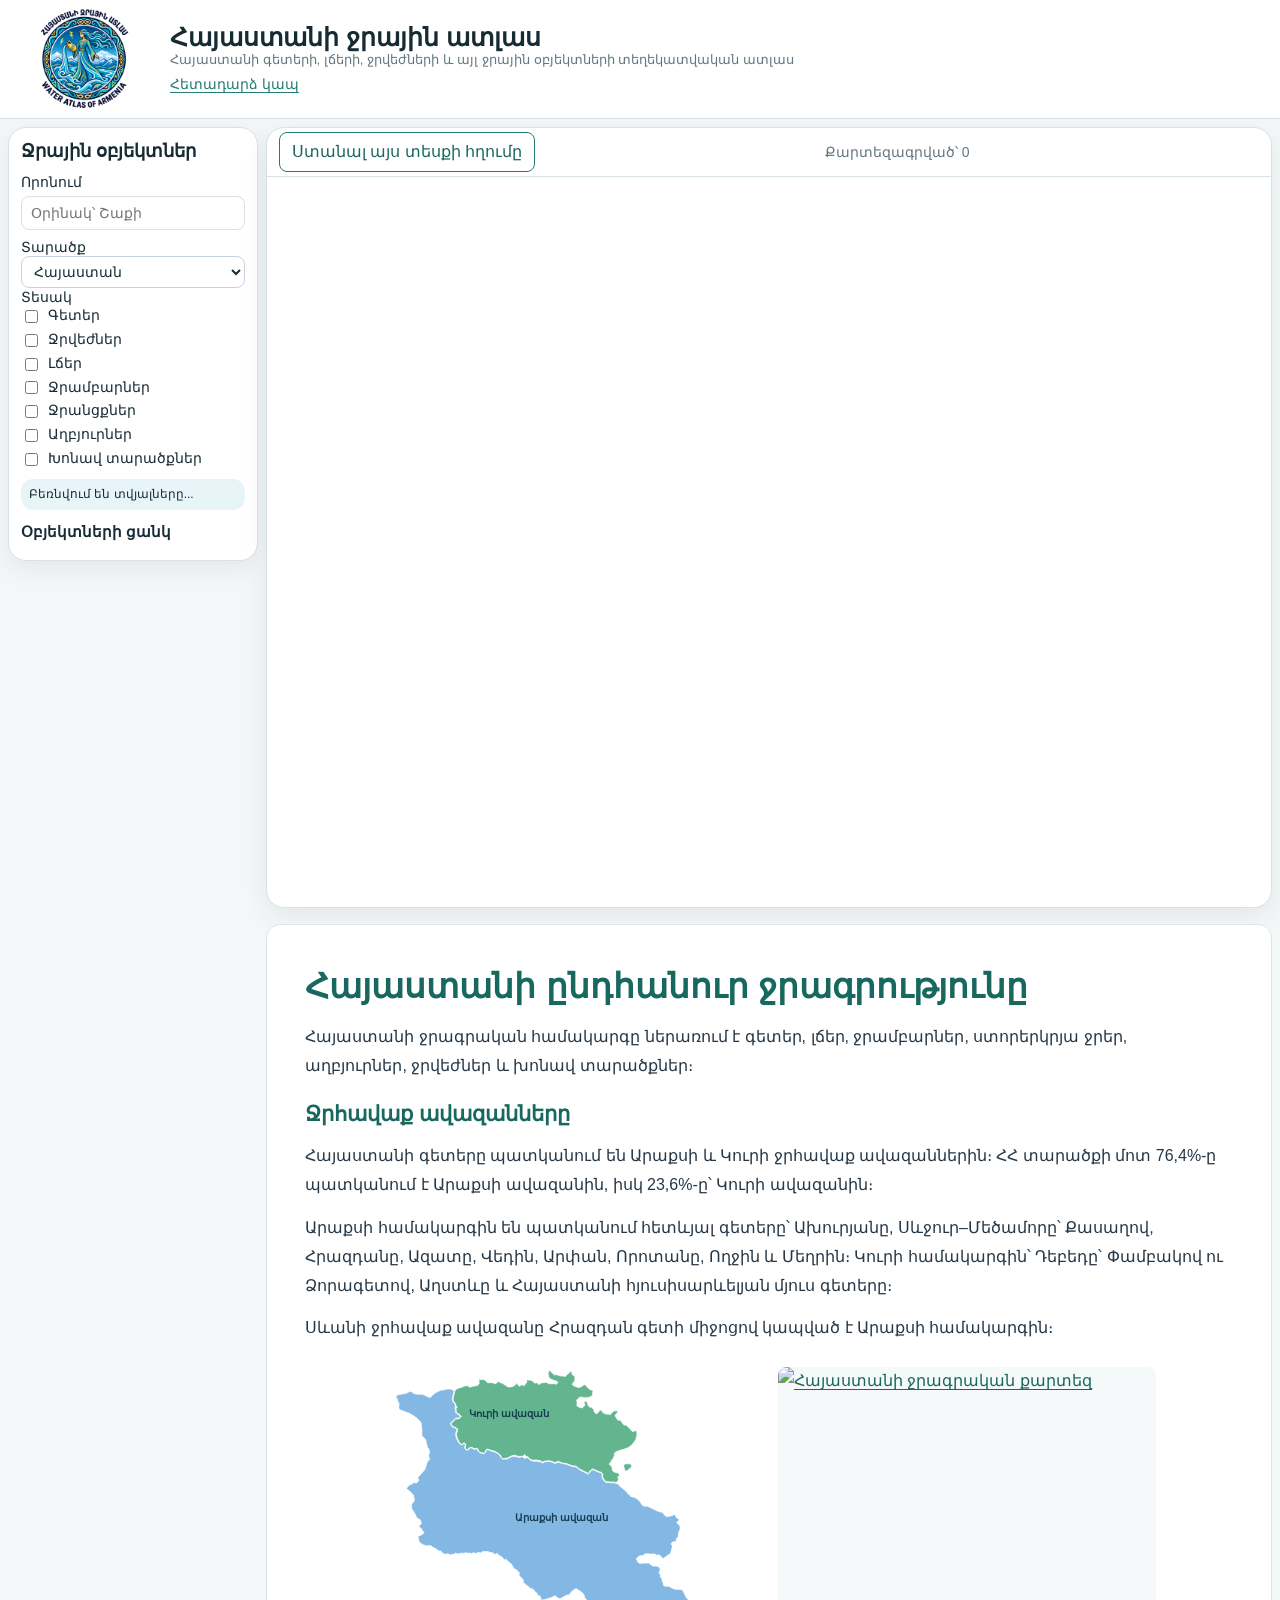
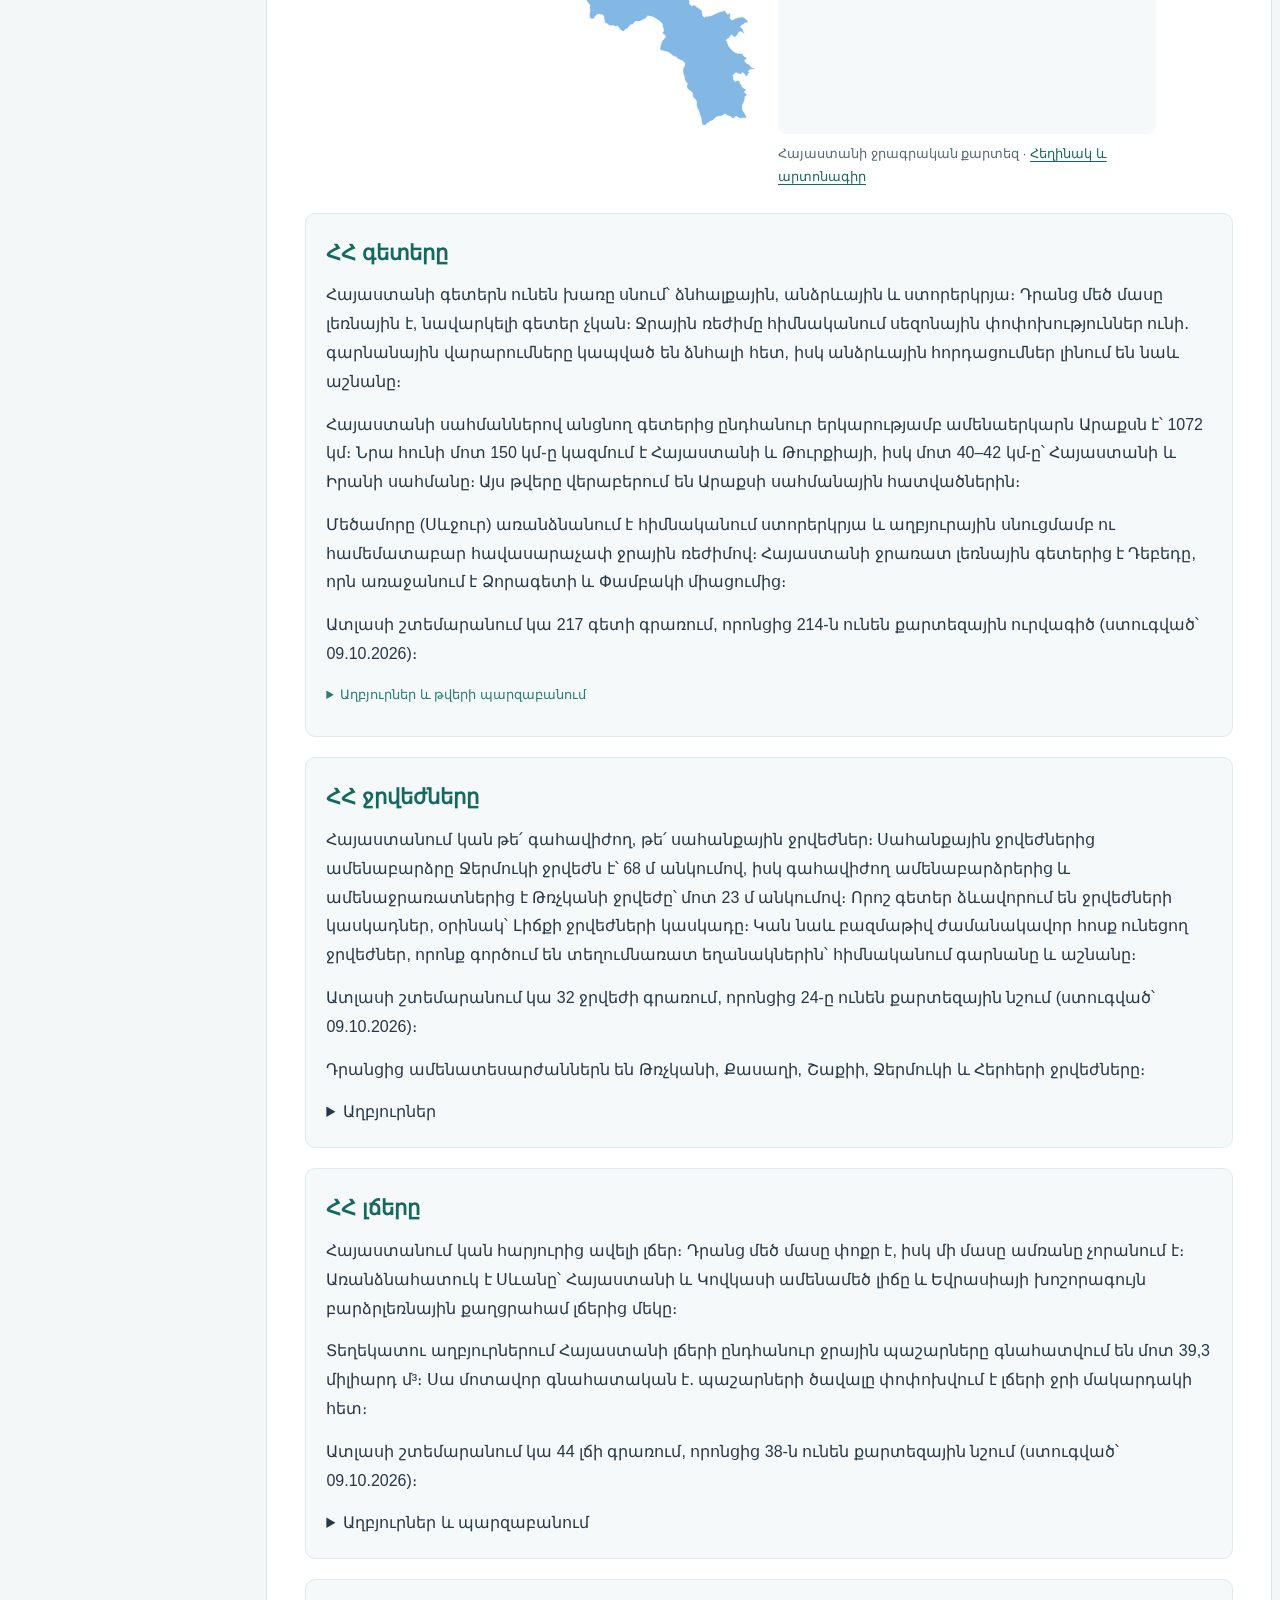
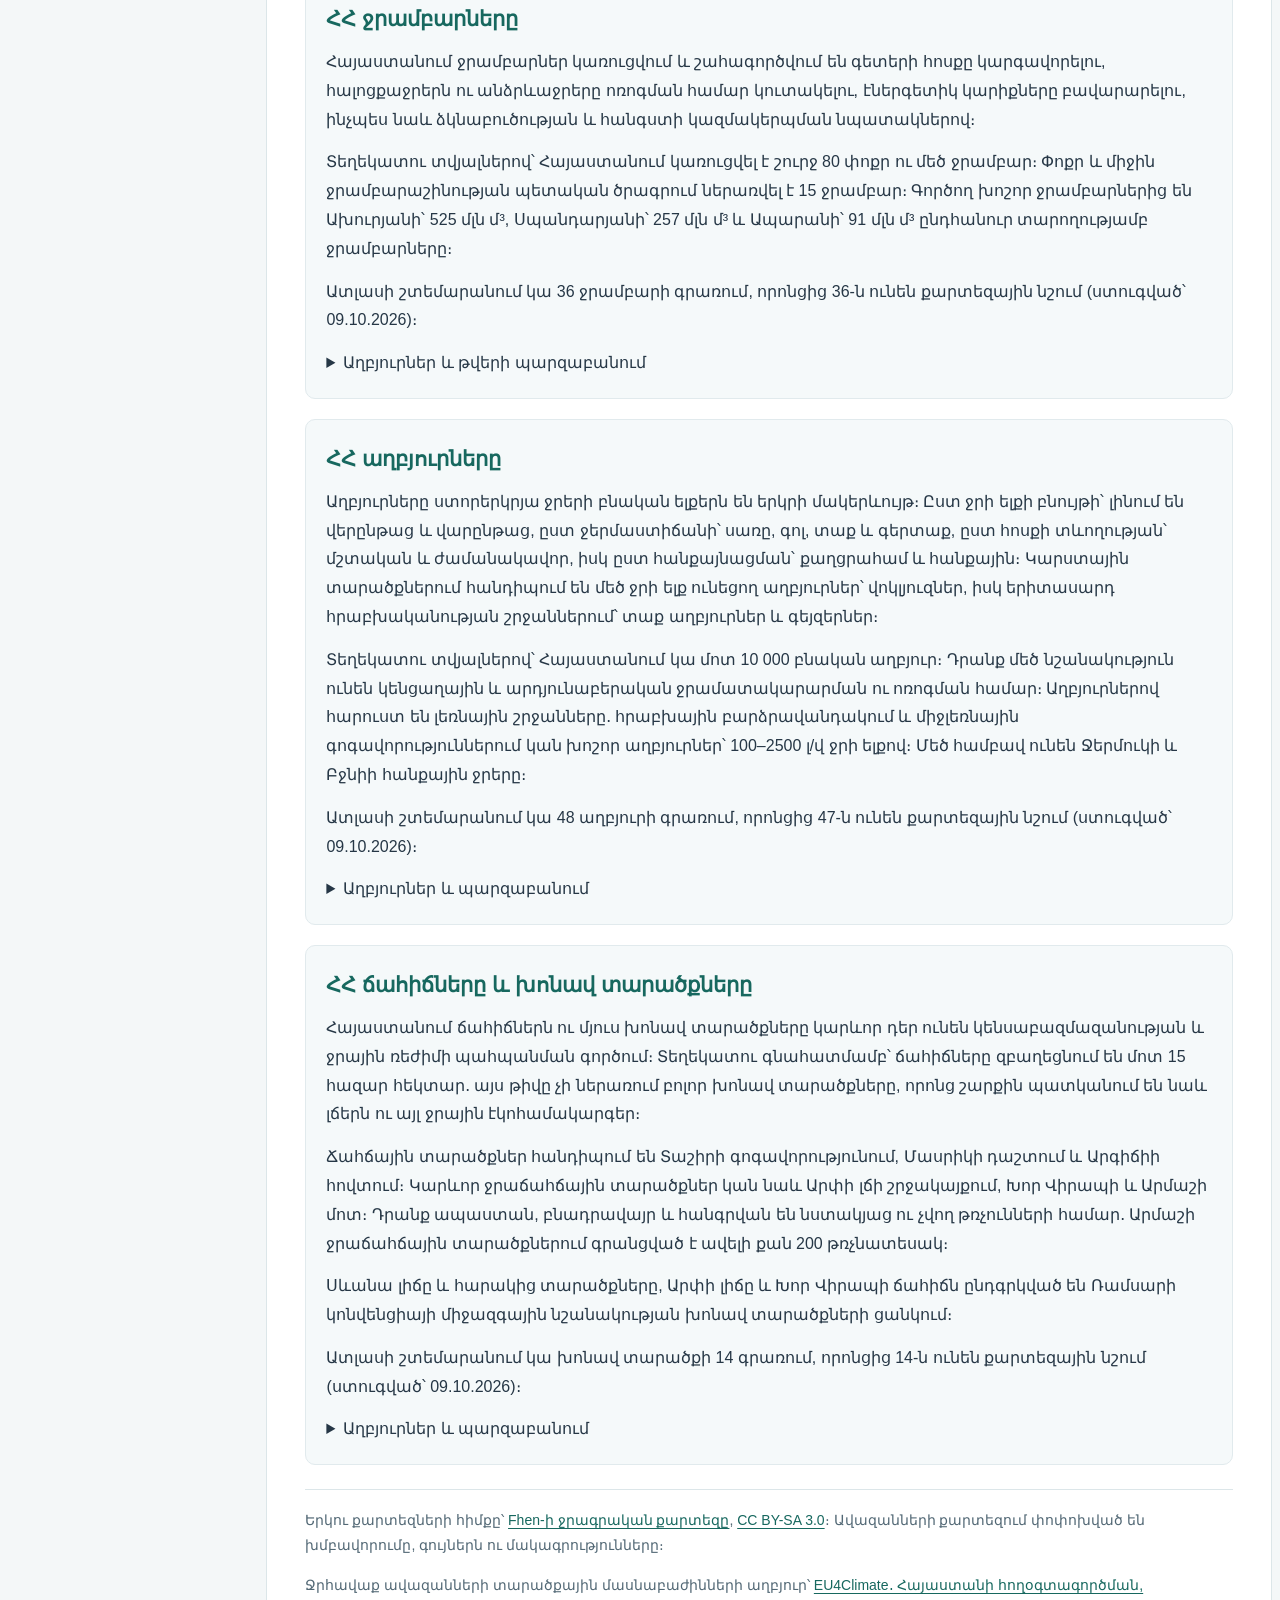
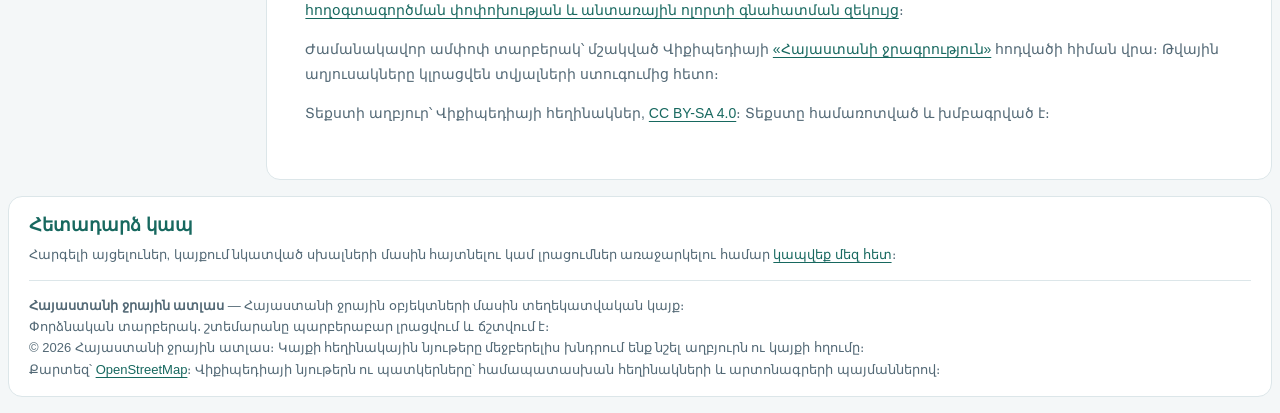
==== index.html @ 5d8c0bc8 "Update index.html" ====
<!DOCTYPE html>
<html lang="hy">

<head>
  <meta charset="UTF-8">

  <meta
    name="viewport"
    content="width=device-width, initial-scale=1.0"
  >

  <title>Հայաստանի ջրային ատլաս</title>

  <!-- Leaflet -->
  <link
    rel="stylesheet"
    href="https://unpkg.com/leaflet@1.9.4/dist/leaflet.css"
  >

  <!-- Atlas styles -->
  <link
    rel="stylesheet"
    href="style.css?v=20261010-tsovinar-logo"
  >

  <!-- Region selector styles -->
  <style>
    .region-box {
      margin-top: 12px;
    }

    .region-box select {
      width: 100%;
      box-sizing: border-box;
      padding: 10px 12px;
      border: 1px solid #c7d2e0;
      border-radius: 8px;
      background: #ffffff;
      color: inherit;
      font: inherit;
      cursor: pointer;
    }

    .region-box select:focus {
      outline: 2px solid rgba(36, 124, 114, 0.18);
      outline-offset: 1px;
      border-color: #247c72;
    }
  </style>


  <!-- General hydrography: styles scoped to the new block -->
  <style>
    .hydro-overview {grid-column:2;box-sizing:border-box;min-width:0;margin:8px 0 0;padding:clamp(20px,3vw,40px);max-width:none;width:100%;background:#fff;color:#263746;border:1px solid #dce6e9;border-radius:14px;line-height:1.8;}
    .hydro-overview * {box-sizing:border-box;}
    .hydro-overview h2 {margin:0 0 12px;color:#17685f;font-size:clamp(24px,3vw,34px);line-height:1.4;}
    .hydro-overview h3 {margin:0 0 10px;color:#17685f;font-size:21px;}
    .hydro-overview p {margin:0 0 14px;}
    .hydro-overview a {color:#17685f;text-decoration:underline;text-underline-offset:3px;overflow-wrap:anywhere;}
    .hydro-overview a:focus-visible {outline:2px solid #247c72;outline-offset:4px;}
    .hydro-overview .hydro-intro {display:block;}
    .hydro-overview .hydro-map-pair {display:grid;grid-template-columns:repeat(2,minmax(0,1fr));gap:18px;width:90%;max-width:774px;margin:24px auto;}
    .hydro-overview .hydro-map-image {display:block;width:100%;aspect-ratio:960 / 931;background:#fff;border-radius:8px;overflow:hidden;}
    .hydro-overview .hydro-map-image img,.hydro-overview .hydro-map-image svg {display:block;width:100%;height:100%;object-fit:contain;}
    .hydro-overview .hydro-grid {display:grid;grid-template-columns:minmax(0,1fr);gap:20px;margin-top:24px;}
    .hydro-overview article {padding:20px;background:#f5f9fa;border:1px solid #e1eaed;border-radius:10px;min-width:0;}
    
    .hydro-overview figure {margin:0;min-width:0;}
    .hydro-overview img {display:block;width:100%;height:auto;border-radius:8px;background:#f5f9fa;}
    .hydro-overview figcaption {font-size:13px;color:#526875;margin:8px 0 0;}
    .hydro-overview .hydro-gallery {display:grid;grid-template-columns:repeat(3,minmax(0,1fr));gap:20px;margin-top:24px;}
    .hydro-overview .hydro-source {margin-top:24px;padding-top:18px;border-top:1px solid #dce6e9;font-size:14px;color:#526875;}
    @media(max-width:760px) {.hydro-overview .hydro-intro,.hydro-overview .hydro-grid {grid-template-columns:1fr;}.hydro-overview .hydro-gallery {grid-template-columns:repeat(2,minmax(0,1fr));}.hydro-overview {width:100%;margin:16px 0 0;}}
    @media(max-width:480px) {.hydro-overview .hydro-gallery,.hydro-overview .hydro-map-pair {grid-template-columns:1fr;}}
  </style>

<style>
  .site-footer {box-sizing:border-box;width:calc(100% - 16px);margin:8px 8px 16px;padding:16px 20px;background:#fff;border:1px solid #dce6e9;border-radius:14px;color:#526875;text-align:left;font-size:13px;line-height:1.65;}
  .site-footer p {margin:0;}
  .site-footer a {color:#17685f;text-decoration:underline;text-underline-offset:3px;overflow-wrap:anywhere;}
  .site-footer a:focus-visible {outline:2px solid #247c72;outline-offset:4px;}
  @media(max-width:760px) {.site-footer {padding:14px 16px;}}
</style>
<style>
  .site-footer .atlas-feedback {margin:0 0 14px;padding-bottom:14px;border-bottom:1px solid #dce6e9;}
  .site-footer .atlas-feedback h2 {margin:0 0 6px;font-size:18px;color:#17685f;line-height:1.4;}
  .site-footer .feedback-actions {display:flex;flex-wrap:wrap;gap:8px;margin:10px 0;}
  .site-footer a.feedback-button {display:inline-flex;align-items:center;justify-content:center;min-height:44px;padding:9px 18px;border-radius:8px;color:#fff;text-decoration:none;font-size:14px;font-weight:600;line-height:1.4;}
  .site-footer .feedback-email {background:#17685f;}
  .site-footer .feedback-viber {background:#6654a7;}
  .site-footer .feedback-whatsapp {background:#147c47;}
  .site-footer a.feedback-button:hover {filter:brightness(.92);}
  .site-footer .feedback-help {font-size:12px;color:#526875;}
</style>
<style>html, body, .object-list, #object-details { overflow-anchor: none; }</style>
</head>


<body>

<header class="site-header">

  <div class="site-header-inner">
    <a class="site-logo-link" href="index.html" aria-label="Հայաստանի ջրային ատլասի գլխավոր էջ">
      <img class="site-logo" src="atlas-logo.png?v=20261010" width="1448" height="1086"
           alt="Հայաստանի ջրային ատլասի լոգոն՝ Ծովինարը ջուր է լցնում սափորից" decoding="async" fetchpriority="high">
    </a>
    <div class="site-header-copy">

    <h1 class="site-title">
      Հայաստանի ջրային ատլաս
    </h1>

    <p class="site-subtitle">
      Հայաստանի գետերի, լճերի, ջրվեժների և այլ
      ջրային օբյեկտների տեղեկատվական ատլաս
    </p>

    <nav class="atlas-navigation" aria-label="Կայքի էջեր"><a href="contact.html">Հետադարձ կապ</a></nav>
    </div>
  </div>

</header>


<main class="atlas-layout">

  <!-- LEFT SIDEBAR -->

  <aside class="sidebar">

    <h2>Ջրային օբյեկտներ</h2>


    <!-- SEARCH -->

    <div class="search-box">

      <label for="search">
        Որոնում
      </label>

      <input
        type="search"
        id="search"
        placeholder="Օրինակ՝ Շաքի"
        autocomplete="off"
      >

    </div>

    <!-- REGION -->

    <div class="search-box region-box">

      <label for="region-filter">
        Տարածք
      </label>

      <select
        id="region-filter"
        aria-label="Ընտրել տարածքը"
      >
        <option value="Հայաստան" selected>Հայաստան</option>
        <option value="Երևան">Երևան</option>
        <option value="Արագածոտն">Արագածոտն</option>
        <option value="Արարատ">Արարատ</option>
        <option value="Արմավիր">Արմավիր</option>
        <option value="Գեղարքունիք">Գեղարքունիք</option>
        <option value="Կոտայք">Կոտայք</option>
        <option value="Լոռի">Լոռի</option>
        <option value="Շիրակ">Շիրակ</option>
        <option value="Սյունիք">Սյունիք</option>
        <option value="Տավուշ">Տավուշ</option>
        <option value="Վայոց ձոր">Վայոց ձոր</option>
      </select>

    </div>


    <!-- FILTERS -->

    <div class="filter-section">

      <div class="filter-title">
        Տեսակ
      </div>

      <div class="filter-list">

        <label class="filter-option">
          <input
            class="type-filter"
            type="checkbox"
            value="river"

          >
          Գետեր
        </label>


        <label class="filter-option">
          <input
            class="type-filter"
            type="checkbox"
            value="waterfall"

          >
          Ջրվեժներ
        </label>


        <label class="filter-option">
          <input
            class="type-filter"
            type="checkbox"
            value="lake"

          >
          Լճեր
        </label>


        <label class="filter-option">
          <input
            class="type-filter"
            type="checkbox"
            value="reservoir"

          >
          Ջրամբարներ
        </label>


        <label class="filter-option">
          <input
            class="type-filter"
            type="checkbox"
            value="canal"

          >
          Ջրանցքներ
        </label>


        <label class="filter-option">
          <input
            class="type-filter"
            type="checkbox"
            value="spring"

          >
          Աղբյուրներ
        </label>


        <label class="filter-option">
          <input
            class="type-filter"
            type="checkbox"
            value="wetland"

          >
          Խոնավ տարածքներ
        </label>

      </div>

    </div>


    <div id="river-length-controls" hidden style="margin: 10px 0;">
      <label for="river-min-length">Գետերն ըստ երկարության</label>
      <select id="river-min-length" style="width: 100%; padding: 7px; margin-top: 5px; border: 1px solid #d8e1e5; border-radius: 8px; font: inherit;">
        <option value="0">Բոլոր գետերը</option>
        <option value="10">Առնվազն 10 կմ</option>
        <option value="25">Առնվազն 25 կմ</option>
        <option value="50">Առնվազն 50 կմ</option>
        <option value="100">Առնվազն 100 կմ</option>
        <option value="unknown">Երկարությունը չկա</option>
      </select>
      <p style="font-size: 12px; line-height: 1.4; color: #647780; margin: 6px 0;">Ըստ շտեմարանում նշված երկարության։ Անունով որոնված կամ առանձին բացված գետը երևում է նաև զտիչից անկախ։</p>
    </div>

    <div id="river-system-legend" hidden style="margin: 10px 0; padding: 10px; border: 1px solid #d8e1e5; border-radius: 8px; font-size: 12px; line-height: 1.5;">
      <strong id="river-system-name">Գետային համակարգ</strong>
      <div><span style="display:inline-block;width:22px;border-top:7px solid #e76f00;vertical-align:middle;margin-right:5px;"></span> <span id="river-system-main-name">Հիմնական գետ</span></div>
      <div><span style="display:inline-block;width:22px;border-top:5px solid #7b3294;vertical-align:middle;margin-right:5px;"></span> Անմիջական վտակներ</div>
      <div><span style="display:inline-block;width:22px;border-top:3.5px solid #087f8c;vertical-align:middle;margin-right:5px;"></span> Վտակների վտակներ</div>
      <div><span style="display:inline-block;width:22px;border-top:2px solid #318bb7;vertical-align:middle;margin-right:5px;"></span> 3-րդ և ավելի խոր աստիճանի ենթավտակներ</div>
      <p id="river-system-count" style="margin:6px 0;"></p>
      <p style="margin:6px 0;color:#647780;">Ցուցադրվում են Ատլասում առկա ճյուղերը՝ անկախ մարզի և երկարության զտիչներից։ Մյուս գետերը թաքնված են։ Վտակի վրա սեղմելիս բացվում է հենց այդ գետի համակարգը։ Գետերի կապերը վերցվում են Ատլասի շտեմարանից։</p>
      <button id="close-river-system" type="button" style="font:inherit;padding:5px 8px;cursor:pointer;">Փակել գետի համակարգը</button>
    </div>

    <!-- STATUS -->

    <div
      id="status"
      class="status-box"
    >
      Բեռնվում են տվյալները...
    </div>


    <!-- OBJECT LIST -->

    <div class="object-list">

      <h3>
        Օբյեկտների ցանկ
      </h3>

      <ul
        id="object-items"
        class="object-items"
      ></ul>

    </div>

  </aside>


  <!-- MAP -->

  <section class="map-panel">

    <div class="map-card">

      <div class="map-toolbar" style="flex-wrap: wrap; gap: 8px;">
        <button id="share-map" type="button" title="Պատճենել հղումը՝ Ատլասը այս քարտեզային տեսքով ուղարկելու համար" aria-label="Ստանալ հղում՝ Ատլասը այս քարտեզային տեսքով ուղարկելու համար" style="padding: 7px 12px; border: 1px solid #247c72; border-radius: 8px; background: white; color: #19685f; cursor: pointer; font: inherit;">Ստանալ այս տեսքի հղումը</button>
        <span id="map-count" class="map-count">Քարտեզագրված՝ 0</span>
        <span id="share-map-status" role="status" aria-live="polite" style="font-size: 13px;"></span>
        <input id="share-map-link" type="text" readonly hidden aria-label="Ատլասի այս տեսքի հղումը՝ պատճենելու համար" style="width: 100%; min-width: 0; padding: 8px;">
      </div>
      <div id="map"></div>

            <!-- OBJECT DETAILS -->

      <section
        id="object-details"
        class="object-details"
        hidden
      >

        <button
          id="details-close"
          class="details-close"
          type="button"
          aria-label="Փակել"
        >
          ×
        </button>

        <!-- PHOTO -->

        <div class="details-photo">

          <div
            id="details-photo-placeholder"
            class="details-photo-placeholder"
          >
            <span>Լուսանկար</span>
            <small>
              Օբյեկտի լուսանկարը կցուցադրվի այստեղ
            </small>
          </div>

        </div>


        <!-- INFORMATION -->

        <div class="details-content">

          <div
            id="details-type"
            class="details-type"
          ></div>

          <h2 id="details-name"></h2>

          <div
            id="details-data"
            class="details-data"
          ></div>


          <div
            id="details-description"
            class="details-description"
          ></div>


          <!-- SOURCES -->

          <div class="details-sources">

            <h3>Աղբյուրներ</h3>

            <div id="details-sources-list">
              Բեռնվում են աղբյուրները...
            </div>

          </div>

        </div>

      </section>

    </div>

  </section>



<!-- General hydrography: independent reference block below the atlas map -->
<section id="general-hydrography" class="hydro-overview" aria-labelledby="hydro-title">
  <h2 id="hydro-title">Հայաստանի ընդհանուր ջրագրությունը</h2>
  <div class="hydro-intro">
    <div>
      <p>Հայաստանի ջրագրական համակարգը ներառում է գետեր, լճեր, ջրամբարներ, ստորերկրյա ջրեր, աղբյուրներ, ջրվեժներ և խոնավ տարածքներ։</p>
      <h3>Ջրհավաք ավազանները</h3>
      <p>Հայաստանի գետերը պատկանում են Արաքսի և Կուրի ջրհավաք ավազաններին։ ՀՀ տարածքի մոտ 76,4%-ը պատկանում է Արաքսի ավազանին, իսկ 23,6%-ը՝ Կուրի ավազանին։</p>
      <p>Արաքսի համակարգին են պատկանում հետևյալ գետերը՝ Ախուրյանը, Սևջուր–Մեծամորը՝ Քասաղով, Հրազդանը, Ազատը, Վեդին, Արփան, Որոտանը, Ողջին և Մեղրին։ Կուրի համակարգին՝ Դեբեդը՝ Փամբակով ու Ձորագետով, Աղստևը և Հայաստանի հյուսիսարևելյան մյուս գետերը։</p>
      <p>Սևանի ջրհավաք ավազանը Հրազդան գետի միջոցով կապված է Արաքսի համակարգին։</p>
    </div>
    
  </div>
  <div class="hydro-map-pair" aria-label="Հայաստանի ջրագրության և ջրհավաք ավազանների քարտեզներ">
    <figure class="hydro-basin-map">
    <div class="hydro-map-image"><svg xmlns="http://www.w3.org/2000/svg" viewBox="36 95 1408 1392" preserveAspectRatio="none" role="img" aria-labelledby="basin-map-title basin-map-desc">
<title id="basin-map-title">Հայաստանի տարածքի բաժանումը Քուռի և Արաքսի ջրհավաք ավազանների</title>
<desc id="basin-map-desc">Վիքիպեդիայի ջրագրական քարտեզի ավազանների սահմաններից ստացված սխեմատիկ քարտեզ։ Քուռի ավազանը՝ կանաչ, Արաքսի ավազանը՝ կապույտ։</desc>
<rect width="1520" height="1490" fill="#fff"/>
<g transform="translate(40 95)" stroke="#ffffff" stroke-width="3" stroke-linejoin="round">
<g fill="#63b58f"><path d="M 622.0,13.5 L 623.0,14.5 L 624.0,15.5 L 625.0,16.5 L 626.0,17.5 L 626.5,19.0 L 627.5,20.0 L 628.5,21.0 L 629.5,22.0 L 630.5,23.0 L 631.5,24.0 L 632.5,25.0 L 633.5,26.0 L 634.5,27.0 L 635.5,28.0 L 637.0,28.5 L 638.0,29.5 L 640.0,29.5 L 642.0,29.5 L 644.0,29.5 L 646.0,29.5 L 647.0,30.5 L 649.0,30.5 L 651.0,30.5 L 652.5,31.0 L 654.0,31.5 L 655.5,32.0 L 657.0,32.5 L 658.5,33.0 L 660.0,33.5 L 662.0,33.5 L 663.5,34.0 L 665.0,34.5 L 667.0,34.5 L 668.5,34.0 L 669.5,34.0 L 670.5,34.0 L 671.5,34.0 L 672.5,35.0 L 674.0,35.5 L 676.0,35.5 L 677.5,36.0 L 678.5,36.0 L 679.5,35.0 L 680.5,34.0 L 681.5,33.0 L 682.5,32.0 L 683.5,31.0 L 684.5,30.0 L 685.5,29.0 L 686.5,28.0 L 687.5,27.0 L 688.5,26.0 L 690.0,25.5 L 691.0,24.5 L 692.0,23.5 L 693.0,22.5 L 694.0,21.5 L 695.0,20.5 L 696.5,20.0 L 697.5,19.0 L 698.5,18.0 L 699.5,17.0 L 701.0,16.5 L 702.0,17.5 L 703.0,18.5 L 703.5,20.0 L 703.5,22.0 L 703.5,24.0 L 704.0,25.5 L 704.5,27.0 L 705.0,28.5 L 706.0,29.5 L 707.0,30.5 L 708.0,31.5 L 709.0,32.5 L 710.0,33.5 L 711.0,34.5 L 712.5,35.0 L 713.5,36.0 L 714.5,37.0 L 714.5,39.0 L 714.5,41.0 L 714.5,43.0 L 714.5,45.0 L 714.5,47.0 L 714.5,49.0 L 713.5,50.0 L 714.5,51.0 L 713.5,52.0 L 713.0,53.5 L 712.0,54.5 L 711.5,56.0 L 710.5,57.0 L 709.5,58.0 L 708.5,59.0 L 707.5,60.0 L 707.0,61.5 L 706.5,63.0 L 705.5,64.0 L 704.5,65.0 L 705.0,66.5 L 706.0,67.5 L 707.0,68.5 L 708.0,69.5 L 709.0,70.5 L 710.0,71.5 L 711.0,72.5 L 712.5,73.0 L 714.0,73.5 L 715.5,74.0 L 717.0,74.5 L 719.0,74.5 L 720.0,75.5 L 721.5,76.0 L 723.0,76.5 L 725.0,76.5 L 726.0,77.5 L 728.0,77.5 L 730.0,77.5 L 731.0,76.5 L 733.0,76.5 L 735.0,76.5 L 736.5,76.0 L 738.0,75.5 L 739.0,74.5 L 740.5,74.0 L 741.5,73.0 L 742.5,72.0 L 743.5,71.0 L 744.5,70.0 L 746.0,69.5 L 747.0,68.5 L 748.0,67.5 L 749.0,66.5 L 751.0,66.5 L 752.0,67.5 L 753.0,68.5 L 754.0,69.5 L 755.0,70.5 L 756.0,71.5 L 757.0,72.5 L 758.0,73.5 L 759.0,74.5 L 760.0,75.5 L 761.0,76.5 L 762.0,77.5 L 763.0,78.5 L 764.0,79.5 L 765.0,80.5 L 766.0,81.5 L 767.0,82.5 L 768.0,83.5 L 769.0,84.5 L 770.0,85.5 L 771.5,86.0 L 772.5,87.0 L 774.0,87.5 L 776.0,87.5 L 778.0,87.5 L 779.5,88.0 L 780.5,89.0 L 781.5,90.0 L 781.5,92.0 L 781.5,94.0 L 781.0,95.5 L 780.5,97.0 L 780.5,99.0 L 780.5,101.0 L 780.0,102.5 L 779.5,104.0 L 779.5,106.0 L 779.5,108.0 L 778.5,109.0 L 777.5,110.0 L 776.5,111.0 L 775.0,111.5 L 773.5,112.0 L 772.5,113.0 L 771.0,113.5 L 769.5,114.0 L 768.0,114.5 L 766.0,114.5 L 765.0,115.5 L 763.0,115.5 L 761.0,115.5 L 760.0,116.5 L 758.0,116.5 L 756.0,116.5 L 754.0,116.5 L 752.0,116.5 L 751.0,115.5 L 749.0,115.5 L 747.0,115.5 L 745.0,115.5 L 743.5,115.0 L 742.0,114.5 L 740.0,114.5 L 738.0,114.5 L 736.0,114.5 L 734.0,114.5 L 733.0,115.5 L 732.0,116.5 L 730.5,117.0 L 729.5,118.0 L 728.0,118.5 L 727.0,119.5 L 726.0,120.5 L 725.0,121.5 L 724.0,122.5 L 723.0,123.5 L 722.0,124.5 L 721.0,125.5 L 720.5,127.0 L 721.5,128.0 L 721.5,130.0 L 722.5,131.0 L 722.5,133.0 L 722.5,135.0 L 722.5,137.0 L 722.5,139.0 L 722.5,141.0 L 722.5,143.0 L 722.0,144.5 L 721.5,146.0 L 722.5,147.0 L 723.5,148.0 L 724.5,149.0 L 725.5,150.0 L 726.5,151.0 L 727.5,152.0 L 729.0,152.5 L 731.0,152.5 L 733.0,152.5 L 735.0,152.5 L 736.0,153.5 L 737.0,154.5 L 738.0,155.5 L 740.0,155.5 L 741.5,155.0 L 743.0,154.5 L 744.0,153.5 L 745.0,152.5 L 746.0,151.5 L 747.0,150.5 L 748.0,149.5 L 749.0,148.5 L 750.0,147.5 L 751.0,146.5 L 751.5,145.0 L 751.5,143.0 L 751.0,141.5 L 750.5,140.0 L 750.0,138.5 L 749.5,137.0 L 749.5,135.0 L 749.5,133.0 L 750.0,131.5 L 751.0,130.5 L 752.0,129.5 L 754.0,129.5 L 756.0,129.5 L 757.0,130.5 L 758.0,131.5 L 758.5,133.0 L 759.5,134.0 L 760.0,135.5 L 760.5,137.0 L 761.5,138.0 L 762.0,139.5 L 762.5,141.0 L 763.5,142.0 L 763.5,144.0 L 763.5,146.0 L 764.5,147.0 L 765.5,148.0 L 766.5,149.0 L 767.5,150.0 L 768.5,151.0 L 769.5,152.0 L 771.0,152.5 L 773.0,152.5 L 775.0,152.5 L 777.0,152.5 L 778.0,153.5 L 779.0,154.5 L 779.5,156.0 L 780.5,157.0 L 781.5,158.0 L 782.5,159.0 L 783.5,160.0 L 784.5,161.0 L 785.0,162.5 L 785.5,164.0 L 785.5,166.0 L 785.5,168.0 L 786.5,169.0 L 786.5,171.0 L 787.5,172.0 L 788.5,173.0 L 789.5,174.0 L 790.5,175.0 L 791.5,176.0 L 792.5,177.0 L 794.0,177.5 L 795.0,178.5 L 796.0,177.5 L 797.0,176.5 L 798.0,175.5 L 799.0,174.5 L 800.0,173.5 L 801.0,172.5 L 802.0,171.5 L 802.5,170.0 L 803.5,169.0 L 804.5,168.0 L 805.5,167.0 L 806.5,166.0 L 807.5,165.0 L 808.5,164.0 L 810.0,163.5 L 812.0,163.5 L 813.0,164.5 L 814.0,165.5 L 815.0,166.5 L 815.5,168.0 L 816.5,169.0 L 817.0,170.5 L 818.0,171.5 L 819.0,172.5 L 820.0,173.5 L 821.0,174.5 L 822.0,175.5 L 823.0,176.5 L 824.0,177.5 L 825.5,177.0 L 826.5,177.0 L 827.5,177.0 L 829.0,176.5 L 830.0,177.5 L 831.0,178.5 L 832.0,179.5 L 833.0,180.5 L 834.5,180.0 L 835.5,179.0 L 836.5,178.0 L 838.0,177.5 L 839.0,178.5 L 840.0,179.5 L 841.0,180.5 L 843.0,180.5 L 844.0,181.5 L 845.0,180.5 L 846.5,180.0 L 847.5,179.0 L 848.5,178.0 L 849.5,177.0 L 850.5,176.0 L 851.5,175.0 L 852.5,174.0 L 853.5,173.0 L 854.5,172.0 L 855.0,170.5 L 856.0,169.5 L 857.0,168.5 L 858.5,168.0 L 859.5,167.0 L 861.0,166.5 L 863.0,166.5 L 865.0,166.5 L 867.0,166.5 L 869.0,166.5 L 871.0,166.5 L 872.0,167.5 L 873.0,168.5 L 874.0,169.5 L 874.5,171.0 L 873.5,172.0 L 873.0,173.5 L 872.0,174.5 L 871.0,175.5 L 870.0,176.5 L 869.0,177.5 L 868.0,178.5 L 867.0,179.5 L 866.0,180.5 L 865.0,181.5 L 864.5,183.0 L 864.5,185.0 L 865.0,186.5 L 865.5,188.0 L 866.5,189.0 L 867.5,190.0 L 868.0,191.5 L 868.5,193.0 L 869.5,194.0 L 870.0,195.5 L 870.5,197.0 L 871.5,198.0 L 872.5,199.0 L 873.5,200.0 L 874.5,201.0 L 875.5,202.0 L 876.5,203.0 L 878.0,203.5 L 879.0,202.5 L 880.5,202.0 L 881.5,202.0 L 883.0,202.5 L 884.5,203.0 L 885.5,204.0 L 886.5,205.0 L 887.5,206.0 L 888.0,207.5 L 888.5,209.0 L 889.5,210.0 L 890.0,211.5 L 890.5,213.0 L 891.5,214.0 L 892.5,215.0 L 893.5,216.0 L 894.5,217.0 L 895.5,218.0 L 896.5,219.0 L 897.5,220.0 L 899.0,220.5 L 901.0,220.5 L 903.0,220.5 L 904.0,221.5 L 905.0,220.5 L 906.0,221.5 L 907.0,222.5 L 908.0,223.5 L 909.0,224.5 L 910.0,225.5 L 911.0,226.5 L 912.0,227.5 L 913.0,228.5 L 914.0,229.5 L 915.0,230.5 L 916.5,231.0 L 917.5,232.0 L 918.5,233.0 L 919.5,234.0 L 920.5,235.0 L 921.0,236.5 L 921.5,238.0 L 922.5,239.0 L 923.5,240.0 L 924.5,241.0 L 925.5,242.0 L 926.5,243.0 L 927.5,244.0 L 929.0,244.5 L 931.0,244.5 L 932.5,244.0 L 933.5,244.0 L 934.5,244.0 L 936.0,243.5 L 937.5,243.0 L 938.5,242.0 L 940.0,241.5 L 942.0,241.5 L 943.0,242.5 L 944.0,243.5 L 945.0,244.5 L 945.5,246.0 L 945.5,248.0 L 945.5,250.0 L 945.5,252.0 L 945.5,254.0 L 945.5,256.0 L 945.5,258.0 L 945.5,260.0 L 945.0,261.5 L 944.5,263.0 L 944.0,264.5 L 944.0,265.5 L 944.0,266.5 L 943.5,268.0 L 943.5,270.0 L 942.5,271.0 L 942.0,272.5 L 941.5,274.0 L 941.5,276.0 L 940.5,277.0 L 940.0,278.5 L 939.0,279.5 L 938.0,280.5 L 937.5,282.0 L 936.5,283.0 L 936.0,284.5 L 935.0,285.5 L 934.0,286.5 L 933.0,287.5 L 932.0,288.5 L 931.5,290.0 L 930.5,291.0 L 929.5,292.0 L 928.5,293.0 L 927.5,294.0 L 926.5,295.0 L 925.5,296.0 L 924.5,297.0 L 923.5,298.0 L 922.5,299.0 L 921.5,300.0 L 920.5,301.0 L 919.0,301.5 L 918.0,302.5 L 917.0,303.5 L 915.5,304.0 L 914.5,305.0 L 913.5,306.0 L 912.0,306.5 L 911.0,307.5 L 909.0,307.5 L 907.5,308.0 L 906.0,308.5 L 905.0,309.5 L 903.0,309.5 L 902.0,310.5 L 900.5,311.0 L 899.0,311.5 L 897.5,312.0 L 896.0,312.5 L 895.0,313.5 L 893.0,313.5 L 891.0,313.5 L 889.5,314.0 L 888.0,314.5 L 886.5,315.0 L 885.0,315.5 L 883.5,316.0 L 882.0,316.5 L 880.0,316.5 L 879.0,317.5 L 878.0,318.5 L 876.0,318.5 L 875.0,319.5 L 873.0,319.5 L 871.5,320.0 L 870.0,320.5 L 869.0,321.5 L 867.5,322.0 L 866.5,323.0 L 865.5,324.0 L 864.5,325.0 L 863.5,326.0 L 862.5,327.0 L 861.5,328.0 L 861.5,330.0 L 861.5,332.0 L 861.5,334.0 L 861.5,336.0 L 861.0,337.5 L 860.5,339.0 L 860.0,340.5 L 859.5,342.0 L 858.5,343.0 L 858.0,344.5 L 857.5,346.0 L 856.5,347.0 L 855.5,348.0 L 854.5,349.0 L 854.0,350.5 L 853.5,352.0 L 852.5,353.0 L 851.5,354.0 L 851.0,355.5 L 850.0,356.5 L 849.5,358.0 L 849.0,359.5 L 848.5,361.0 L 847.5,362.0 L 846.5,363.0 L 846.0,364.5 L 845.0,365.5 L 844.0,366.5 L 843.0,367.5 L 842.5,369.0 L 843.5,370.0 L 844.5,371.0 L 845.5,372.0 L 846.5,373.0 L 847.5,374.0 L 848.5,375.0 L 849.5,376.0 L 850.5,377.0 L 851.5,378.0 L 852.5,379.0 L 852.5,381.0 L 853.5,382.0 L 852.5,383.0 L 853.5,384.0 L 853.5,386.0 L 853.5,388.0 L 853.5,390.0 L 853.5,392.0 L 854.5,393.0 L 855.5,394.0 L 856.5,395.0 L 857.5,396.0 L 858.5,397.0 L 859.5,398.0 L 861.0,398.5 L 862.0,399.5 L 864.0,399.5 L 865.5,400.0 L 867.0,400.5 L 868.5,401.0 L 870.0,401.5 L 872.0,401.5 L 873.5,402.0 L 875.0,402.5 L 876.0,403.5 L 877.0,404.5 L 878.0,405.5 L 879.0,406.5 L 880.0,407.5 L 880.5,409.0 L 881.5,410.0 L 880.5,411.0 L 879.5,412.0 L 878.5,413.0 L 877.5,414.0 L 876.5,415.0 L 875.5,416.0 L 874.5,417.0 L 874.5,419.0 L 875.5,420.0 L 874.5,421.0 L 875.5,422.0 L 876.5,423.0 L 876.5,425.0 L 876.5,427.0 L 876.5,429.0 L 875.5,430.0 L 875.5,432.0 L 874.5,433.0 L 873.5,434.0 L 872.0,434.5 L 871.0,435.5 L 870.0,436.5 L 869.0,437.5 L 868.0,438.5 L 867.0,439.5 L 866.0,438.5 L 864.5,438.0 L 863.0,437.5 L 861.0,437.5 L 859.5,437.0 L 858.0,436.5 L 856.0,436.5 L 854.0,436.5 L 852.0,436.5 L 850.0,436.5 L 848.0,436.5 L 846.0,436.5 L 844.0,436.5 L 843.0,435.5 L 841.0,435.5 L 839.0,435.5 L 837.0,435.5 L 835.0,435.5 L 833.0,435.5 L 831.5,435.0 L 830.0,434.5 L 829.0,433.5 L 828.0,432.5 L 827.0,431.5 L 826.0,430.5 L 825.0,429.5 L 824.0,428.5 L 823.5,427.0 L 822.5,426.0 L 822.0,424.5 L 821.0,423.5 L 820.5,422.0 L 819.5,421.0 L 819.0,419.5 L 818.5,418.0 L 817.5,417.0 L 817.5,415.0 L 818.0,413.5 L 818.5,412.0 L 818.5,410.0 L 818.5,408.0 L 818.5,406.0 L 817.5,405.0 L 816.5,404.0 L 815.5,403.0 L 814.5,402.0 L 813.5,401.0 L 812.5,400.0 L 811.0,399.5 L 809.5,399.0 L 808.0,398.5 L 807.0,397.5 L 805.0,397.5 L 804.0,396.5 L 802.5,396.0 L 801.0,395.5 L 799.5,395.0 L 798.0,394.5 L 797.0,393.5 L 795.0,393.5 L 794.0,392.5 L 792.5,392.0 L 791.0,391.5 L 790.0,390.5 L 788.0,390.5 L 787.0,389.5 L 786.0,388.5 L 784.5,388.0 L 783.0,387.5 L 781.0,387.5 L 779.0,387.5 L 778.0,388.5 L 776.5,389.0 L 775.5,390.0 L 774.5,391.0 L 773.5,392.0 L 772.5,393.0 L 771.5,394.0 L 770.5,395.0 L 769.5,396.0 L 768.5,397.0 L 768.5,399.0 L 768.0,400.5 L 767.0,401.5 L 766.0,402.5 L 764.0,402.5 L 762.0,402.5 L 760.5,402.0 L 759.0,401.5 L 758.0,400.5 L 756.5,400.0 L 755.0,399.5 L 754.0,398.5 L 752.5,398.0 L 751.5,397.0 L 750.0,396.5 L 749.0,395.5 L 747.5,395.0 L 746.0,394.5 L 745.0,393.5 L 743.0,393.5 L 742.0,392.5 L 741.0,391.5 L 740.0,390.5 L 738.0,390.5 L 736.5,390.0 L 735.0,389.5 L 734.0,388.5 L 733.0,387.5 L 731.5,387.0 L 730.5,386.0 L 729.0,385.5 L 728.0,384.5 L 727.0,383.5 L 726.0,382.5 L 725.0,381.5 L 724.0,380.5 L 723.0,379.5 L 722.0,378.5 L 721.0,377.5 L 719.0,377.5 L 718.0,376.5 L 716.5,376.0 L 715.0,375.5 L 713.0,375.5 L 711.0,375.5 L 709.0,375.5 L 707.0,375.5 L 705.0,375.5 L 704.0,374.5 L 702.0,374.5 L 701.0,373.5 L 699.5,373.0 L 698.0,372.5 L 697.0,371.5 L 695.5,371.0 L 694.0,370.5 L 692.5,370.0 L 691.0,369.5 L 689.5,369.0 L 688.0,368.5 L 687.0,367.5 L 685.0,367.5 L 683.5,367.0 L 682.0,366.5 L 680.0,366.5 L 679.0,365.5 L 677.0,365.5 L 675.0,365.5 L 673.0,365.5 L 672.0,364.5 L 671.0,365.5 L 670.0,364.5 L 668.0,364.5 L 667.0,363.5 L 665.0,363.5 L 663.5,363.0 L 662.0,362.5 L 661.0,361.5 L 660.0,360.5 L 658.0,360.5 L 657.0,359.5 L 655.5,359.0 L 654.0,358.5 L 652.0,358.5 L 650.5,359.0 L 649.0,359.5 L 647.0,359.5 L 645.5,360.0 L 644.5,361.0 L 643.5,362.0 L 642.0,362.5 L 640.0,362.5 L 638.0,362.5 L 637.0,361.5 L 635.5,361.0 L 634.0,360.5 L 633.0,359.5 L 631.5,359.0 L 630.0,358.5 L 628.0,358.5 L 627.0,357.5 L 625.5,357.0 L 624.0,356.5 L 622.0,356.5 L 620.0,356.5 L 619.0,355.5 L 617.0,355.5 L 615.5,356.0 L 614.0,356.5 L 612.0,356.5 L 610.0,356.5 L 608.0,356.5 L 606.0,356.5 L 604.0,356.5 L 603.0,357.5 L 601.0,357.5 L 599.5,358.0 L 598.0,358.5 L 597.0,359.5 L 596.0,360.5 L 594.0,360.5 L 592.5,360.0 L 591.0,359.5 L 590.0,358.5 L 589.0,357.5 L 587.5,357.0 L 586.0,356.5 L 585.0,355.5 L 583.0,355.5 L 581.0,355.5 L 579.0,355.5 L 577.0,355.5 L 576.0,354.5 L 575.0,353.5 L 573.0,353.5 L 571.0,353.5 L 569.0,353.5 L 567.0,353.5 L 565.0,353.5 L 563.0,353.5 L 561.0,353.5 L 559.0,353.5 L 557.0,353.5 L 555.5,353.0 L 554.0,352.5 L 552.0,352.5 L 551.0,351.5 L 549.0,351.5 L 548.0,350.5 L 547.0,349.5 L 546.5,348.0 L 545.5,347.0 L 544.5,346.0 L 543.5,345.0 L 542.5,344.0 L 541.5,343.0 L 540.5,342.0 L 539.5,341.0 L 538.0,340.5 L 536.0,340.5 L 534.5,340.0 L 533.5,339.0 L 532.5,338.0 L 531.5,337.0 L 530.5,336.0 L 529.5,335.0 L 528.5,334.0 L 527.5,333.0 L 526.5,333.0 L 525.5,334.0 L 524.5,335.0 L 523.5,336.0 L 522.5,337.0 L 521.5,338.0 L 520.5,339.0 L 519.0,339.5 L 517.0,339.5 L 515.5,339.0 L 514.0,338.5 L 513.0,339.5 L 511.0,339.5 L 509.0,339.5 L 507.5,340.0 L 506.0,340.5 L 505.0,339.5 L 503.0,339.5 L 502.0,338.5 L 500.5,338.0 L 499.0,337.5 L 497.0,337.5 L 496.0,336.5 L 494.5,336.0 L 493.0,335.5 L 491.0,335.5 L 489.0,335.5 L 487.0,335.5 L 485.0,335.5 L 484.0,336.5 L 482.0,336.5 L 480.5,337.0 L 479.0,337.5 L 477.0,337.5 L 476.0,338.5 L 475.0,339.5 L 473.5,340.0 L 472.0,340.5 L 471.0,341.5 L 469.5,342.0 L 468.5,343.0 L 467.0,343.5 L 465.5,344.0 L 464.5,345.0 L 463.0,345.5 L 462.0,346.5 L 460.0,346.5 L 458.0,346.5 L 456.0,346.5 L 455.0,347.5 L 453.0,347.5 L 451.0,347.5 L 449.0,347.5 L 447.0,347.5 L 445.0,347.5 L 443.5,347.0 L 442.5,346.0 L 441.5,345.0 L 441.5,343.0 L 441.0,341.5 L 440.0,340.5 L 439.5,339.0 L 438.5,338.0 L 438.0,336.5 L 437.5,335.0 L 436.5,334.0 L 435.5,333.0 L 434.5,332.0 L 433.5,331.0 L 432.5,330.0 L 431.5,329.0 L 430.0,328.5 L 429.0,327.5 L 428.0,326.5 L 426.5,326.0 L 425.0,325.5 L 424.0,324.5 L 423.0,323.5 L 421.5,323.0 L 420.5,322.0 L 419.0,321.5 L 417.5,321.0 L 416.5,320.0 L 415.0,319.5 L 413.0,319.5 L 411.5,319.0 L 410.0,318.5 L 409.0,317.5 L 407.0,317.5 L 405.5,317.0 L 404.0,316.5 L 402.0,316.5 L 400.5,316.0 L 399.0,315.5 L 397.5,315.0 L 396.5,314.0 L 395.0,313.5 L 393.5,313.0 L 392.0,312.5 L 391.0,311.5 L 389.0,311.5 L 387.0,311.5 L 386.0,312.5 L 385.0,313.5 L 384.0,314.5 L 383.0,315.5 L 382.0,316.5 L 381.0,317.5 L 380.5,319.0 L 380.5,321.0 L 380.5,323.0 L 380.0,324.5 L 379.0,325.5 L 378.0,326.5 L 377.0,327.5 L 375.0,327.5 L 373.5,327.0 L 372.5,326.0 L 371.0,325.5 L 369.0,325.5 L 367.5,325.0 L 366.0,324.5 L 364.0,324.5 L 363.0,323.5 L 361.0,323.5 L 360.0,322.5 L 359.0,321.5 L 358.0,320.5 L 357.0,319.5 L 356.0,318.5 L 355.5,317.0 L 355.5,315.0 L 355.0,313.5 L 354.0,312.5 L 353.0,311.5 L 352.0,310.5 L 351.0,309.5 L 350.0,308.5 L 349.0,307.5 L 348.0,308.5 L 346.5,309.0 L 345.0,309.5 L 343.0,309.5 L 341.0,309.5 L 339.0,309.5 L 337.5,309.0 L 336.0,308.5 L 335.0,307.5 L 334.0,306.5 L 333.0,305.5 L 331.0,305.5 L 329.0,305.5 L 327.0,305.5 L 325.0,305.5 L 323.0,305.5 L 322.0,306.5 L 321.0,307.5 L 320.0,308.5 L 319.0,309.5 L 318.0,310.5 L 317.0,311.5 L 315.5,312.0 L 314.5,313.0 L 313.0,313.5 L 312.0,312.5 L 310.5,312.0 L 309.0,311.5 L 308.0,310.5 L 307.0,309.5 L 306.5,308.0 L 306.5,306.0 L 305.5,305.0 L 306.5,304.0 L 307.5,303.0 L 307.5,301.0 L 307.5,299.0 L 307.5,297.0 L 308.0,295.5 L 308.5,294.0 L 307.5,293.0 L 306.5,292.0 L 305.5,291.0 L 304.5,290.0 L 303.5,289.0 L 302.5,288.0 L 301.5,288.0 L 300.0,288.5 L 299.0,289.5 L 298.0,290.5 L 296.5,291.0 L 295.5,292.0 L 294.5,293.0 L 293.0,293.5 L 291.5,293.0 L 290.0,292.5 L 289.0,291.5 L 288.0,290.5 L 287.0,289.5 L 286.5,288.0 L 285.5,287.0 L 284.5,286.0 L 284.0,284.5 L 283.0,283.5 L 282.5,282.0 L 281.5,281.0 L 281.0,279.5 L 280.5,278.0 L 279.5,277.0 L 279.5,275.0 L 278.5,274.0 L 277.5,273.0 L 277.0,271.5 L 276.5,270.0 L 276.0,268.5 L 275.5,267.0 L 275.0,265.5 L 274.5,264.0 L 275.5,263.0 L 276.5,262.0 L 275.5,261.0 L 274.5,260.0 L 273.5,259.0 L 273.5,257.0 L 273.5,255.0 L 273.5,253.0 L 274.0,251.5 L 274.5,250.0 L 275.5,249.0 L 275.5,247.0 L 276.5,246.0 L 276.5,244.0 L 277.0,242.5 L 277.5,241.0 L 277.5,239.0 L 277.5,237.0 L 277.0,235.5 L 276.0,234.5 L 275.0,233.5 L 274.0,232.5 L 273.0,231.5 L 272.0,230.5 L 271.0,229.5 L 269.5,229.0 L 268.0,228.5 L 267.0,227.5 L 265.0,227.5 L 264.0,226.5 L 262.0,226.5 L 261.0,225.5 L 260.0,224.5 L 258.5,224.0 L 257.5,223.0 L 256.5,222.0 L 255.5,221.0 L 255.0,219.5 L 254.5,218.0 L 253.5,217.0 L 254.0,215.5 L 254.5,214.0 L 255.5,213.0 L 256.5,212.0 L 257.5,211.0 L 258.5,210.0 L 259.5,209.0 L 260.5,208.0 L 261.5,207.0 L 262.5,206.0 L 263.5,205.0 L 264.5,204.0 L 265.5,203.0 L 265.5,201.0 L 266.5,200.0 L 267.5,199.0 L 268.5,198.0 L 270.0,197.5 L 272.0,197.5 L 274.0,197.5 L 276.0,197.5 L 277.0,196.5 L 279.0,196.5 L 281.0,196.5 L 282.0,195.5 L 284.0,195.5 L 285.0,194.5 L 286.0,193.5 L 287.0,192.5 L 288.0,191.5 L 289.0,190.5 L 290.0,189.5 L 291.0,188.5 L 291.5,187.0 L 290.5,186.0 L 289.5,185.0 L 288.5,184.0 L 287.5,183.0 L 286.5,182.0 L 285.5,181.0 L 284.5,180.0 L 283.5,179.0 L 282.0,178.5 L 280.5,178.0 L 279.5,177.0 L 278.5,176.0 L 277.5,175.0 L 276.5,174.0 L 275.5,173.0 L 274.5,172.0 L 273.5,171.0 L 272.5,170.0 L 271.5,169.0 L 271.5,167.0 L 272.5,166.0 L 273.5,165.0 L 274.5,164.0 L 273.5,163.0 L 272.5,162.0 L 271.5,161.0 L 272.0,159.5 L 272.0,158.5 L 272.0,157.5 L 273.0,156.5 L 274.0,155.5 L 275.0,154.5 L 276.0,153.5 L 276.0,152.5 L 275.0,151.5 L 274.0,150.5 L 273.0,149.5 L 272.0,148.5 L 271.5,147.0 L 271.5,145.0 L 271.0,143.5 L 270.5,142.0 L 270.0,140.5 L 269.5,139.0 L 269.0,137.5 L 268.0,136.5 L 267.0,135.5 L 266.0,134.5 L 265.5,133.0 L 264.5,132.0 L 263.5,131.0 L 262.5,130.0 L 262.0,128.5 L 261.5,127.0 L 261.5,125.0 L 261.5,123.0 L 261.5,121.0 L 261.5,119.0 L 261.5,117.0 L 261.5,115.0 L 261.5,113.0 L 262.5,112.0 L 263.5,111.0 L 263.5,109.0 L 263.5,107.0 L 264.5,106.0 L 264.5,104.0 L 265.5,103.0 L 265.5,101.0 L 265.5,99.0 L 265.5,97.0 L 266.0,95.5 L 267.0,94.5 L 267.5,93.0 L 267.5,91.0 L 268.0,89.5 L 268.5,88.0 L 269.5,87.0 L 270.5,86.0 L 271.5,85.0 L 272.5,84.0 L 274.0,83.5 L 276.0,83.5 L 277.0,82.5 L 278.5,82.0 L 279.5,81.0 L 281.0,80.5 L 282.5,80.0 L 284.0,79.5 L 286.0,79.5 L 287.5,79.0 L 288.5,78.0 L 290.0,77.5 L 291.0,78.5 L 292.0,77.5 L 293.0,76.5 L 294.5,76.0 L 296.0,75.5 L 298.0,75.5 L 299.0,74.5 L 300.0,73.5 L 302.0,73.5 L 303.0,72.5 L 304.5,72.0 L 306.0,71.5 L 308.0,71.5 L 310.0,71.5 L 312.0,71.5 L 314.0,71.5 L 315.0,70.5 L 316.0,71.5 L 317.0,72.5 L 318.0,73.5 L 319.0,74.5 L 320.0,75.5 L 322.0,75.5 L 323.0,76.5 L 324.0,75.5 L 326.0,75.5 L 328.0,75.5 L 329.0,74.5 L 331.0,74.5 L 332.0,73.5 L 334.0,73.5 L 336.0,73.5 L 337.5,73.0 L 339.0,72.5 L 341.0,72.5 L 342.5,72.0 L 344.0,71.5 L 346.0,71.5 L 348.0,71.5 L 349.0,70.5 L 351.0,70.5 L 352.0,69.5 L 353.0,68.5 L 354.0,67.5 L 355.0,66.5 L 356.0,65.5 L 357.0,64.5 L 357.5,63.0 L 357.5,61.0 L 357.5,59.0 L 357.5,57.0 L 357.5,55.0 L 357.5,53.0 L 357.5,51.0 L 357.5,49.0 L 358.0,47.5 L 359.0,46.5 L 360.0,45.5 L 361.0,46.5 L 362.0,47.5 L 364.0,47.5 L 366.0,47.5 L 368.0,47.5 L 370.0,47.5 L 372.0,47.5 L 374.0,47.5 L 376.0,47.5 L 377.5,48.0 L 378.5,49.0 L 379.5,50.0 L 380.5,51.0 L 381.5,52.0 L 382.5,53.0 L 383.5,54.0 L 384.5,55.0 L 385.5,56.0 L 386.5,57.0 L 387.5,58.0 L 388.5,59.0 L 390.0,59.5 L 392.0,59.5 L 394.0,59.5 L 396.0,59.5 L 398.0,59.5 L 400.0,59.5 L 402.0,59.5 L 404.0,59.5 L 406.0,59.5 L 408.0,59.5 L 409.0,60.5 L 410.5,61.0 L 412.0,61.5 L 413.5,62.0 L 415.0,62.5 L 416.0,63.5 L 418.0,63.5 L 420.0,63.5 L 421.0,62.5 L 422.0,61.5 L 423.0,60.5 L 424.0,59.5 L 425.0,58.5 L 426.0,57.5 L 427.0,56.5 L 428.0,55.5 L 429.0,54.5 L 430.5,55.0 L 431.5,56.0 L 432.5,57.0 L 434.0,57.5 L 435.0,58.5 L 436.0,59.5 L 438.0,59.5 L 440.0,59.5 L 441.0,60.5 L 442.5,61.0 L 444.0,61.5 L 445.0,62.5 L 446.5,63.0 L 447.5,64.0 L 449.0,64.5 L 450.0,65.5 L 451.0,66.5 L 452.0,67.5 L 453.5,68.0 L 454.5,69.0 L 456.0,69.5 L 457.0,70.5 L 458.5,71.0 L 459.5,72.0 L 460.5,73.0 L 461.5,74.0 L 463.0,74.5 L 465.0,74.5 L 466.0,75.5 L 468.0,75.5 L 470.0,75.5 L 472.0,75.5 L 474.0,75.5 L 476.0,75.5 L 478.0,75.5 L 479.0,74.5 L 481.0,74.5 L 483.0,74.5 L 484.0,73.5 L 485.0,72.5 L 486.5,72.0 L 487.5,71.0 L 489.0,70.5 L 490.0,69.5 L 491.5,69.0 L 492.5,68.0 L 493.5,67.0 L 494.5,66.0 L 495.5,65.0 L 496.5,64.0 L 497.5,63.0 L 498.5,62.0 L 499.5,62.0 L 500.5,63.0 L 501.5,64.0 L 501.5,66.0 L 502.0,67.5 L 503.0,68.5 L 504.0,69.5 L 505.0,70.5 L 506.0,71.5 L 507.0,72.5 L 508.0,73.5 L 509.0,72.5 L 510.5,72.0 L 511.5,71.0 L 513.0,70.5 L 514.0,69.5 L 515.0,68.5 L 516.5,68.0 L 517.5,67.0 L 518.5,67.0 L 519.5,68.0 L 520.5,69.0 L 521.5,70.0 L 522.5,71.0 L 524.0,71.5 L 525.0,70.5 L 526.0,69.5 L 527.0,68.5 L 528.0,67.5 L 529.0,66.5 L 530.0,65.5 L 530.5,64.0 L 531.5,63.0 L 532.5,62.0 L 533.0,60.5 L 534.0,59.5 L 535.0,58.5 L 535.5,57.0 L 535.5,55.0 L 535.5,53.0 L 535.5,51.0 L 536.0,49.5 L 537.0,48.5 L 538.0,47.5 L 539.0,48.5 L 540.5,49.0 L 541.5,50.0 L 543.0,50.5 L 544.5,50.0 L 546.0,49.5 L 548.0,49.5 L 549.0,50.5 L 551.0,50.5 L 552.5,51.0 L 554.0,51.5 L 555.0,52.5 L 556.5,53.0 L 557.5,54.0 L 558.5,55.0 L 559.5,56.0 L 560.5,57.0 L 561.5,58.0 L 562.5,59.0 L 563.5,60.0 L 564.5,61.0 L 566.0,61.5 L 567.5,61.0 L 569.0,60.5 L 571.0,60.5 L 572.0,59.5 L 573.5,60.0 L 574.5,61.0 L 575.5,62.0 L 576.5,63.0 L 577.5,64.0 L 578.5,65.0 L 579.5,66.0 L 581.0,66.5 L 582.5,66.0 L 583.5,65.0 L 585.0,64.5 L 586.0,63.5 L 587.0,62.5 L 588.0,61.5 L 589.0,60.5 L 590.5,60.0 L 592.0,59.5 L 594.0,59.5 L 596.0,59.5 L 598.0,59.5 L 600.0,59.5 L 602.0,59.5 L 603.0,58.5 L 605.0,58.5 L 607.0,58.5 L 609.0,58.5 L 610.5,59.0 L 611.5,60.0 L 613.0,60.5 L 614.0,61.5 L 615.0,62.5 L 616.0,63.5 L 618.0,63.5 L 620.0,63.5 L 622.0,63.5 L 624.0,63.5 L 626.0,63.5 L 628.0,63.5 L 630.0,63.5 L 632.0,63.5 L 634.0,63.5 L 636.0,63.5 L 637.0,62.5 L 638.5,63.0 L 639.5,64.0 L 640.5,65.0 L 642.0,65.5 L 644.0,65.5 L 645.5,65.0 L 646.5,64.0 L 647.5,63.0 L 648.5,62.0 L 649.5,61.0 L 650.5,60.0 L 651.5,59.0 L 650.5,58.0 L 649.5,57.0 L 648.5,56.0 L 647.5,55.0 L 646.5,54.0 L 645.5,53.0 L 644.0,52.5 L 642.0,52.5 L 640.5,52.0 L 639.5,52.0 L 638.0,52.5 L 637.0,51.5 L 636.0,50.5 L 634.0,50.5 L 633.0,49.5 L 632.0,48.5 L 630.0,48.5 L 629.0,47.5 L 627.0,47.5 L 626.0,46.5 L 624.5,46.0 L 623.5,45.0 L 622.5,44.0 L 621.5,43.0 L 620.5,42.0 L 619.5,41.0 L 618.5,40.0 L 618.0,38.5 L 617.5,37.0 L 616.5,36.0 L 616.0,34.5 L 616.0,33.5 L 616.5,32.0 L 616.5,30.0 L 616.0,28.5 L 615.0,27.5 L 614.5,26.0 L 614.5,24.0 L 615.5,23.0 L 616.5,22.0 L 616.5,20.0 L 616.5,18.0 L 617.0,16.5 L 618.0,15.5 L 619.0,14.5 L 621.0,14.5 L 622.0,13.5 Z"/><path d="M 902.0,367.5 L 904.0,367.5 L 906.0,367.5 L 908.0,367.5 L 910.0,367.5 L 912.0,367.5 L 914.0,367.5 L 916.0,367.5 L 918.0,367.5 L 920.0,367.5 L 921.0,368.5 L 922.5,369.0 L 923.5,370.0 L 924.5,371.0 L 925.0,372.5 L 925.5,374.0 L 925.5,376.0 L 925.5,378.0 L 925.0,379.5 L 924.0,380.5 L 923.5,382.0 L 922.5,383.0 L 921.5,384.0 L 920.0,384.5 L 919.0,385.5 L 918.0,386.5 L 917.0,387.5 L 916.0,388.5 L 915.0,389.5 L 914.0,390.5 L 912.5,391.0 L 911.5,392.0 L 910.5,393.0 L 909.5,394.0 L 908.0,394.5 L 906.0,394.5 L 904.0,394.5 L 902.5,394.0 L 901.5,393.0 L 900.5,392.0 L 899.5,391.0 L 899.5,389.0 L 899.5,387.0 L 899.5,385.0 L 899.0,383.5 L 898.0,382.5 L 897.0,381.5 L 896.0,380.5 L 895.5,379.0 L 896.5,378.0 L 896.5,376.0 L 896.5,374.0 L 897.0,372.5 L 898.0,371.5 L 899.0,370.5 L 900.0,369.5 L 901.0,368.5 L 902.0,367.5 Z"/></g><g fill="#83b8e5"><path d="M 237.0,83.5 L 239.0,83.5 L 241.0,83.5 L 243.0,83.5 L 245.0,83.5 L 247.0,83.5 L 249.0,83.5 L 251.0,83.5 L 253.0,83.5 L 254.5,84.0 L 255.5,85.0 L 256.5,86.0 L 257.5,87.0 L 259.0,87.5 L 260.0,88.5 L 262.0,88.5 L 263.0,89.5 L 264.0,90.5 L 264.5,92.0 L 264.5,94.0 L 263.5,95.0 L 263.5,97.0 L 263.0,98.5 L 262.5,100.0 L 262.5,102.0 L 262.0,103.5 L 261.5,105.0 L 261.0,106.5 L 260.5,108.0 L 260.5,110.0 L 259.5,111.0 L 259.5,113.0 L 258.5,114.0 L 258.5,116.0 L 258.5,118.0 L 257.5,119.0 L 258.0,120.5 L 258.5,122.0 L 258.5,124.0 L 259.0,125.5 L 259.5,127.0 L 259.5,129.0 L 259.5,131.0 L 260.5,132.0 L 261.5,133.0 L 262.5,134.0 L 263.5,135.0 L 264.0,136.5 L 265.0,137.5 L 266.0,138.5 L 267.0,139.5 L 267.5,141.0 L 268.5,142.0 L 268.5,144.0 L 268.5,146.0 L 268.5,148.0 L 268.5,150.0 L 268.5,152.0 L 268.5,154.0 L 268.5,156.0 L 268.5,158.0 L 268.5,160.0 L 269.5,161.0 L 269.5,163.0 L 269.5,165.0 L 269.5,167.0 L 269.5,169.0 L 269.5,171.0 L 270.5,172.0 L 271.5,173.0 L 272.5,174.0 L 273.5,175.0 L 274.5,176.0 L 275.5,177.0 L 276.5,178.0 L 277.5,179.0 L 278.5,180.0 L 280.0,180.5 L 281.0,181.5 L 282.5,182.0 L 283.5,183.0 L 285.0,183.5 L 286.0,184.5 L 287.0,185.5 L 287.5,187.0 L 287.5,189.0 L 286.5,190.0 L 285.5,191.0 L 284.0,191.5 L 283.0,192.5 L 282.0,193.5 L 280.0,193.5 L 278.0,193.5 L 276.0,193.5 L 274.0,193.5 L 273.0,194.5 L 271.0,194.5 L 270.0,195.5 L 268.5,196.0 L 267.5,197.0 L 266.5,198.0 L 265.5,199.0 L 264.5,200.0 L 263.5,201.0 L 262.5,202.0 L 262.0,203.5 L 261.0,204.5 L 260.0,205.5 L 258.5,206.0 L 257.5,207.0 L 256.5,208.0 L 255.5,209.0 L 254.5,210.0 L 253.5,211.0 L 252.5,212.0 L 251.5,213.0 L 251.5,215.0 L 251.5,217.0 L 252.0,218.5 L 252.5,220.0 L 253.0,221.5 L 254.0,222.5 L 255.0,223.5 L 256.0,224.5 L 257.0,225.5 L 258.0,226.5 L 259.0,227.5 L 260.0,228.5 L 261.5,229.0 L 263.0,229.5 L 265.0,229.5 L 266.0,230.5 L 267.5,231.0 L 269.0,231.5 L 270.0,232.5 L 271.0,233.5 L 272.5,234.0 L 273.5,235.0 L 274.5,236.0 L 274.5,238.0 L 274.5,240.0 L 274.5,242.0 L 273.5,243.0 L 273.5,245.0 L 272.5,246.0 L 272.0,247.5 L 271.5,249.0 L 271.5,251.0 L 270.5,252.0 L 270.5,254.0 L 270.5,256.0 L 270.5,258.0 L 270.5,260.0 L 271.0,261.5 L 271.5,263.0 L 271.5,265.0 L 271.5,267.0 L 272.5,268.0 L 273.0,269.5 L 273.5,271.0 L 274.5,272.0 L 275.5,273.0 L 274.5,274.0 L 275.5,275.0 L 276.5,276.0 L 277.5,277.0 L 277.5,279.0 L 278.5,280.0 L 279.0,281.5 L 279.5,283.0 L 280.5,284.0 L 281.0,285.5 L 282.0,286.5 L 282.5,288.0 L 283.5,289.0 L 284.5,290.0 L 285.5,291.0 L 286.5,292.0 L 287.5,293.0 L 288.5,294.0 L 289.5,295.0 L 291.0,295.5 L 293.0,295.5 L 295.0,295.5 L 296.0,294.5 L 297.0,293.5 L 298.5,293.0 L 299.5,292.0 L 301.0,291.5 L 302.0,290.5 L 303.5,291.0 L 304.5,292.0 L 305.5,293.0 L 305.5,295.0 L 305.5,297.0 L 305.5,299.0 L 304.5,300.0 L 304.5,302.0 L 303.5,303.0 L 303.5,305.0 L 304.5,306.0 L 304.5,308.0 L 305.0,309.5 L 306.0,310.5 L 307.0,311.5 L 308.0,312.5 L 309.0,313.5 L 310.0,314.5 L 311.0,315.5 L 313.0,315.5 L 315.0,315.5 L 316.0,314.5 L 318.0,314.5 L 319.0,313.5 L 320.0,312.5 L 321.0,311.5 L 322.0,310.5 L 323.0,309.5 L 324.0,308.5 L 325.0,307.5 L 326.0,306.5 L 328.0,306.5 L 329.0,307.5 L 330.5,308.0 L 331.5,309.0 L 332.5,309.0 L 333.5,309.0 L 334.5,310.0 L 335.5,311.0 L 337.0,311.5 L 338.0,312.5 L 339.5,313.0 L 340.5,313.0 L 341.5,313.0 L 343.0,313.5 L 344.0,312.5 L 346.0,312.5 L 347.0,311.5 L 348.5,311.0 L 349.5,311.0 L 350.5,312.0 L 351.5,313.0 L 352.5,314.0 L 353.0,315.5 L 353.5,317.0 L 353.5,319.0 L 354.5,320.0 L 355.5,321.0 L 356.5,322.0 L 357.5,323.0 L 358.5,324.0 L 359.5,325.0 L 361.0,325.5 L 362.5,326.0 L 364.0,326.5 L 365.0,327.5 L 367.0,327.5 L 369.0,327.5 L 370.0,328.5 L 372.0,328.5 L 373.0,329.5 L 375.0,329.5 L 377.0,329.5 L 378.0,328.5 L 379.0,327.5 L 380.0,326.5 L 381.0,325.5 L 382.0,324.5 L 383.0,323.5 L 383.5,322.0 L 383.5,320.0 L 383.5,318.0 L 383.5,316.0 L 384.5,315.0 L 385.5,314.0 L 387.0,313.5 L 388.5,314.0 L 390.0,314.5 L 391.5,315.0 L 392.5,315.0 L 393.5,315.0 L 394.5,316.0 L 396.0,316.5 L 397.0,317.5 L 399.0,317.5 L 400.0,318.5 L 402.0,318.5 L 403.0,319.5 L 405.0,319.5 L 406.5,320.0 L 408.0,320.5 L 409.5,321.0 L 411.0,321.5 L 413.0,321.5 L 414.5,322.0 L 415.5,323.0 L 417.0,323.5 L 418.5,324.0 L 420.0,324.5 L 421.0,325.5 L 422.5,326.0 L 423.5,327.0 L 425.0,327.5 L 426.0,328.5 L 427.5,329.0 L 428.5,330.0 L 429.5,331.0 L 431.0,331.5 L 432.0,332.5 L 433.0,333.5 L 434.0,334.5 L 435.0,335.5 L 435.5,337.0 L 436.5,338.0 L 437.0,339.5 L 437.5,341.0 L 438.5,342.0 L 439.0,343.5 L 440.0,344.5 L 441.0,345.5 L 442.0,346.5 L 443.0,347.5 L 444.0,348.5 L 445.0,349.5 L 446.0,350.5 L 447.0,349.5 L 449.0,349.5 L 450.0,350.5 L 451.5,350.0 L 453.0,349.5 L 455.0,349.5 L 457.0,349.5 L 459.0,349.5 L 461.0,349.5 L 463.0,349.5 L 464.0,348.5 L 465.0,347.5 L 466.0,346.5 L 467.5,346.0 L 469.0,345.5 L 470.0,344.5 L 471.5,344.0 L 473.0,343.5 L 475.0,343.5 L 476.5,343.0 L 477.5,342.0 L 478.5,341.0 L 479.5,340.0 L 480.5,340.0 L 481.5,340.0 L 482.5,339.0 L 484.0,338.5 L 485.5,339.0 L 487.0,339.5 L 489.0,339.5 L 491.0,339.5 L 493.0,339.5 L 494.5,340.0 L 496.0,340.5 L 498.0,340.5 L 499.5,341.0 L 501.0,341.5 L 502.0,342.5 L 504.0,342.5 L 505.0,343.5 L 507.0,343.5 L 508.0,342.5 L 510.0,342.5 L 511.0,343.5 L 512.0,342.5 L 513.0,341.5 L 515.0,341.5 L 517.0,341.5 L 518.5,342.0 L 519.5,342.0 L 521.0,341.5 L 522.0,342.5 L 523.0,343.5 L 524.0,344.5 L 525.0,345.5 L 526.0,346.5 L 527.0,347.5 L 528.5,347.0 L 529.5,346.0 L 531.0,345.5 L 532.5,345.0 L 534.0,344.5 L 536.0,344.5 L 538.0,344.5 L 539.5,345.0 L 540.5,346.0 L 541.5,347.0 L 542.5,348.0 L 543.5,349.0 L 544.5,350.0 L 545.5,351.0 L 546.5,352.0 L 547.5,353.0 L 548.5,354.0 L 549.5,355.0 L 551.0,355.5 L 552.5,356.0 L 554.0,356.5 L 555.0,355.5 L 556.5,356.0 L 557.5,357.0 L 559.0,357.5 L 561.0,357.5 L 563.0,357.5 L 565.0,357.5 L 567.0,357.5 L 569.0,357.5 L 571.0,357.5 L 572.0,356.5 L 574.0,356.5 L 575.0,357.5 L 576.0,358.5 L 577.0,359.5 L 579.0,359.5 L 581.0,359.5 L 582.0,358.5 L 583.0,359.5 L 584.5,360.0 L 586.0,360.5 L 587.0,359.5 L 588.0,360.5 L 589.0,361.5 L 590.5,362.0 L 592.0,362.5 L 593.0,363.5 L 594.0,364.5 L 595.0,365.5 L 596.0,364.5 L 597.0,363.5 L 598.0,362.5 L 599.0,361.5 L 600.0,360.5 L 602.0,360.5 L 603.0,359.5 L 605.0,359.5 L 607.0,359.5 L 609.0,359.5 L 611.0,359.5 L 613.0,359.5 L 614.0,358.5 L 616.0,358.5 L 618.0,358.5 L 620.0,358.5 L 621.0,359.5 L 623.0,359.5 L 625.0,359.5 L 626.0,360.5 L 628.0,360.5 L 629.5,361.0 L 631.0,361.5 L 632.0,362.5 L 633.5,363.0 L 635.0,363.5 L 636.0,364.5 L 637.5,365.0 L 639.0,365.5 L 641.0,365.5 L 643.0,365.5 L 645.0,365.5 L 646.0,364.5 L 647.0,363.5 L 648.0,362.5 L 649.0,361.5 L 651.0,361.5 L 653.0,361.5 L 655.0,361.5 L 656.0,362.5 L 657.5,363.0 L 659.0,363.5 L 660.0,364.5 L 661.5,365.0 L 663.0,365.5 L 665.0,365.5 L 666.0,366.5 L 668.0,366.5 L 669.5,367.0 L 671.0,367.5 L 673.0,367.5 L 674.0,368.5 L 676.0,368.5 L 678.0,368.5 L 680.0,368.5 L 681.0,369.5 L 683.0,369.5 L 684.5,370.0 L 686.0,370.5 L 687.5,371.0 L 689.0,371.5 L 690.0,372.5 L 692.0,372.5 L 693.0,373.5 L 695.0,373.5 L 696.0,374.5 L 697.5,375.0 L 699.0,375.5 L 700.0,376.5 L 701.5,377.0 L 703.0,377.5 L 705.0,377.5 L 706.5,378.0 L 708.0,378.5 L 710.0,378.5 L 712.0,378.5 L 714.0,378.5 L 716.0,378.5 L 717.0,379.5 L 718.5,380.0 L 720.0,380.5 L 721.0,381.5 L 722.5,382.0 L 723.5,383.0 L 724.5,384.0 L 725.5,385.0 L 726.5,386.0 L 727.5,387.0 L 728.5,388.0 L 729.5,389.0 L 731.0,389.5 L 732.0,390.5 L 733.0,391.5 L 734.5,392.0 L 736.0,392.5 L 737.0,393.5 L 738.5,394.0 L 740.0,394.5 L 741.0,395.5 L 742.5,396.0 L 744.0,396.5 L 745.5,397.0 L 746.5,398.0 L 748.0,398.5 L 749.0,399.5 L 750.5,400.0 L 752.0,400.5 L 753.0,401.5 L 754.5,402.0 L 756.0,402.5 L 757.0,403.5 L 758.5,404.0 L 760.0,404.5 L 761.0,405.5 L 763.0,405.5 L 765.0,405.5 L 766.0,404.5 L 767.0,403.5 L 768.0,402.5 L 769.0,401.5 L 770.0,400.5 L 771.0,399.5 L 771.5,398.0 L 772.0,396.5 L 773.0,395.5 L 773.5,394.0 L 774.5,393.0 L 775.5,392.0 L 777.0,391.5 L 778.5,391.0 L 780.0,390.5 L 782.0,390.5 L 784.0,390.5 L 785.0,391.5 L 786.0,392.5 L 787.5,393.0 L 789.0,393.5 L 790.5,394.0 L 792.0,394.5 L 793.0,395.5 L 794.5,396.0 L 796.0,396.5 L 797.0,397.5 L 799.0,397.5 L 800.0,398.5 L 802.0,398.5 L 803.0,399.5 L 804.5,400.0 L 806.0,400.5 L 807.5,401.0 L 809.0,401.5 L 810.5,402.0 L 812.0,402.5 L 813.5,403.0 L 814.5,404.0 L 815.5,405.0 L 815.5,407.0 L 815.5,409.0 L 815.5,411.0 L 815.5,413.0 L 815.0,414.5 L 814.5,416.0 L 814.5,418.0 L 815.5,419.0 L 816.5,420.0 L 817.0,421.5 L 817.5,423.0 L 818.5,424.0 L 819.0,425.5 L 819.5,427.0 L 820.5,428.0 L 821.5,429.0 L 822.0,430.5 L 823.0,431.5 L 824.0,432.5 L 825.0,433.5 L 826.0,434.5 L 827.0,435.5 L 828.0,436.5 L 829.0,437.5 L 830.5,438.0 L 832.0,438.5 L 833.5,439.0 L 834.5,439.0 L 836.0,438.5 L 838.0,438.5 L 840.0,438.5 L 842.0,438.5 L 843.5,439.0 L 845.0,439.5 L 846.0,438.5 L 847.0,439.5 L 849.0,439.5 L 851.0,439.5 L 853.0,439.5 L 855.0,439.5 L 857.0,439.5 L 859.0,439.5 L 860.5,440.0 L 862.0,440.5 L 864.0,440.5 L 865.5,441.0 L 867.0,441.5 L 868.5,442.0 L 870.0,442.5 L 871.5,443.0 L 873.0,443.5 L 874.0,444.5 L 875.5,445.0 L 876.5,446.0 L 877.5,447.0 L 878.5,448.0 L 879.5,449.0 L 880.0,450.5 L 881.0,451.5 L 882.0,452.5 L 883.0,453.5 L 884.0,454.5 L 885.0,455.5 L 886.0,456.5 L 887.5,457.0 L 888.5,458.0 L 889.5,459.0 L 890.5,460.0 L 892.0,460.5 L 893.0,461.5 L 894.0,462.5 L 895.0,463.5 L 896.0,464.5 L 897.5,465.0 L 898.5,466.0 L 899.5,467.0 L 900.5,468.0 L 901.5,469.0 L 902.5,470.0 L 903.5,471.0 L 904.5,472.0 L 905.5,473.0 L 906.5,474.0 L 907.5,475.0 L 908.5,476.0 L 909.0,477.5 L 910.0,478.5 L 911.0,479.5 L 912.0,480.5 L 913.0,481.5 L 914.0,482.5 L 915.0,483.5 L 916.0,484.5 L 917.0,485.5 L 918.0,486.5 L 919.0,487.5 L 920.0,488.5 L 921.0,489.5 L 922.0,490.5 L 923.0,491.5 L 924.0,492.5 L 926.0,492.5 L 927.0,493.5 L 929.0,493.5 L 931.0,493.5 L 932.5,494.0 L 934.0,494.5 L 936.0,494.5 L 937.0,495.5 L 938.5,496.0 L 940.0,496.5 L 941.0,497.5 L 942.5,498.0 L 943.5,499.0 L 944.5,500.0 L 946.0,500.5 L 947.0,501.5 L 948.0,502.5 L 949.0,503.5 L 950.0,504.5 L 951.0,505.5 L 952.0,506.5 L 953.0,507.5 L 954.0,508.5 L 955.0,509.5 L 956.0,510.5 L 957.0,511.5 L 958.0,512.5 L 958.5,514.0 L 959.5,515.0 L 960.5,516.0 L 961.0,517.5 L 961.5,519.0 L 962.5,520.0 L 963.0,521.5 L 964.0,522.5 L 965.0,523.5 L 966.0,524.5 L 967.0,525.5 L 968.0,526.5 L 969.0,527.5 L 971.0,527.5 L 972.5,528.0 L 974.0,528.5 L 976.0,528.5 L 978.0,528.5 L 980.0,528.5 L 982.0,528.5 L 984.0,528.5 L 986.0,528.5 L 987.0,529.5 L 988.0,530.5 L 989.5,531.0 L 991.0,531.5 L 992.0,532.5 L 993.5,533.0 L 995.0,533.5 L 996.0,534.5 L 997.5,535.0 L 999.0,535.5 L 1000.0,536.5 L 1001.5,537.0 L 1003.0,537.5 L 1004.0,538.5 L 1005.5,539.0 L 1007.0,539.5 L 1008.5,540.0 L 1010.0,540.5 L 1011.0,541.5 L 1012.5,542.0 L 1014.0,542.5 L 1015.0,543.5 L 1016.5,544.0 L 1018.0,544.5 L 1019.0,545.5 L 1020.5,546.0 L 1022.0,546.5 L 1023.0,547.5 L 1025.0,547.5 L 1026.0,548.5 L 1028.0,548.5 L 1029.5,549.0 L 1031.0,549.5 L 1032.5,550.0 L 1034.0,550.5 L 1036.0,550.5 L 1037.0,551.5 L 1038.5,552.0 L 1040.0,552.5 L 1041.0,553.5 L 1042.0,554.5 L 1043.0,555.5 L 1044.0,556.5 L 1045.0,557.5 L 1046.0,558.5 L 1046.5,560.0 L 1047.5,561.0 L 1048.5,562.0 L 1049.5,563.0 L 1050.5,564.0 L 1051.5,565.0 L 1052.5,566.0 L 1053.5,567.0 L 1055.0,567.5 L 1056.0,568.5 L 1058.0,568.5 L 1059.0,567.5 L 1061.0,567.5 L 1063.0,567.5 L 1065.0,567.5 L 1066.5,567.0 L 1068.0,566.5 L 1069.5,566.0 L 1071.0,565.5 L 1073.0,565.5 L 1074.0,564.5 L 1076.0,564.5 L 1077.5,564.0 L 1079.0,563.5 L 1080.0,562.5 L 1081.5,562.0 L 1083.0,561.5 L 1084.0,560.5 L 1085.5,561.0 L 1086.5,562.0 L 1087.5,563.0 L 1088.5,564.0 L 1089.5,565.0 L 1089.5,567.0 L 1090.0,568.5 L 1091.0,569.5 L 1092.0,570.5 L 1093.0,571.5 L 1094.0,572.5 L 1095.0,573.5 L 1096.0,574.5 L 1097.0,575.5 L 1098.5,576.0 L 1100.0,576.5 L 1101.0,577.5 L 1102.0,578.5 L 1102.5,580.0 L 1102.5,582.0 L 1101.5,583.0 L 1100.5,584.0 L 1099.5,585.0 L 1098.5,586.0 L 1097.5,587.0 L 1096.5,588.0 L 1095.5,589.0 L 1094.5,590.0 L 1093.5,591.0 L 1094.5,592.0 L 1095.5,593.0 L 1096.5,594.0 L 1097.5,595.0 L 1098.5,596.0 L 1099.5,597.0 L 1100.5,598.0 L 1101.5,599.0 L 1102.5,600.0 L 1103.5,601.0 L 1104.5,602.0 L 1105.0,603.5 L 1105.5,605.0 L 1106.5,606.0 L 1106.5,608.0 L 1106.5,610.0 L 1106.5,612.0 L 1106.5,614.0 L 1106.5,616.0 L 1105.5,617.0 L 1105.5,619.0 L 1104.5,620.0 L 1104.0,621.5 L 1103.5,623.0 L 1102.5,624.0 L 1102.0,625.5 L 1101.5,627.0 L 1101.5,629.0 L 1100.5,630.0 L 1100.5,632.0 L 1100.5,634.0 L 1100.5,636.0 L 1099.5,637.0 L 1099.5,639.0 L 1099.5,641.0 L 1099.5,643.0 L 1099.0,644.5 L 1098.5,646.0 L 1097.5,647.0 L 1096.5,648.0 L 1095.5,649.0 L 1094.5,650.0 L 1093.5,651.0 L 1092.5,652.0 L 1092.5,654.0 L 1092.5,656.0 L 1092.5,658.0 L 1091.5,659.0 L 1091.0,660.5 L 1090.0,661.5 L 1089.0,662.5 L 1088.0,663.5 L 1086.0,663.5 L 1084.0,663.5 L 1082.0,663.5 L 1080.0,663.5 L 1079.0,664.5 L 1078.0,665.5 L 1077.0,666.5 L 1076.0,667.5 L 1075.0,668.5 L 1074.0,669.5 L 1073.5,671.0 L 1073.5,673.0 L 1074.0,674.5 L 1075.0,675.5 L 1076.0,676.5 L 1077.0,677.5 L 1077.5,679.0 L 1077.5,681.0 L 1076.5,682.0 L 1076.5,684.0 L 1076.5,686.0 L 1075.5,687.0 L 1075.5,689.0 L 1075.5,691.0 L 1074.5,692.0 L 1074.5,694.0 L 1073.5,695.0 L 1073.5,697.0 L 1073.5,699.0 L 1072.5,700.0 L 1072.5,702.0 L 1072.0,703.5 L 1071.5,705.0 L 1070.5,706.0 L 1070.0,707.5 L 1069.5,709.0 L 1068.5,710.0 L 1067.5,711.0 L 1066.0,711.5 L 1065.0,712.5 L 1063.5,713.0 L 1062.0,713.5 L 1061.0,714.5 L 1060.0,715.5 L 1058.5,716.0 L 1057.5,717.0 L 1056.5,718.0 L 1055.0,718.5 L 1054.0,719.5 L 1053.0,720.5 L 1052.0,721.5 L 1050.5,722.0 L 1049.5,723.0 L 1048.5,724.0 L 1047.0,724.5 L 1046.0,725.5 L 1045.0,726.5 L 1043.5,727.0 L 1042.0,727.5 L 1041.0,726.5 L 1040.0,725.5 L 1039.0,724.5 L 1038.0,723.5 L 1037.5,722.0 L 1036.5,721.0 L 1035.5,720.0 L 1034.5,719.0 L 1033.5,718.0 L 1032.5,717.0 L 1031.5,716.0 L 1030.5,715.0 L 1029.5,714.0 L 1028.5,713.0 L 1027.5,713.0 L 1026.0,713.5 L 1024.5,714.0 L 1023.0,714.5 L 1021.5,715.0 L 1020.0,715.5 L 1019.0,714.5 L 1018.0,713.5 L 1017.0,712.5 L 1015.5,712.0 L 1014.0,711.5 L 1013.0,710.5 L 1011.0,710.5 L 1009.0,710.5 L 1007.0,710.5 L 1005.0,710.5 L 1003.0,710.5 L 1001.0,710.5 L 999.0,710.5 L 997.0,710.5 L 995.0,710.5 L 993.0,710.5 L 992.0,709.5 L 990.0,709.5 L 988.0,709.5 L 986.0,709.5 L 984.0,709.5 L 982.0,709.5 L 980.0,709.5 L 978.0,709.5 L 976.0,709.5 L 974.5,710.0 L 973.5,711.0 L 972.5,712.0 L 971.5,713.0 L 970.5,714.0 L 969.5,715.0 L 968.5,716.0 L 967.0,716.5 L 965.0,716.5 L 963.0,716.5 L 961.0,716.5 L 959.0,716.5 L 957.0,716.5 L 956.0,717.5 L 954.5,718.0 L 953.0,718.5 L 952.0,719.5 L 951.0,720.5 L 950.0,721.5 L 949.0,722.5 L 948.0,723.5 L 947.0,724.5 L 946.0,725.5 L 945.0,726.5 L 944.0,727.5 L 943.0,728.5 L 943.0,729.5 L 944.0,730.5 L 945.0,731.5 L 945.5,733.0 L 946.5,734.0 L 946.5,736.0 L 947.0,737.5 L 947.5,739.0 L 948.5,740.0 L 949.5,741.0 L 950.5,742.0 L 951.5,743.0 L 952.5,744.0 L 953.5,745.0 L 955.0,745.5 L 957.0,745.5 L 959.0,745.5 L 961.0,745.5 L 963.0,745.5 L 965.0,745.5 L 967.0,745.5 L 968.0,744.5 L 970.0,744.5 L 972.0,744.5 L 974.0,744.5 L 976.0,744.5 L 978.0,744.5 L 980.0,744.5 L 982.0,744.5 L 984.0,744.5 L 986.0,744.5 L 988.0,744.5 L 990.0,744.5 L 991.5,745.0 L 992.5,746.0 L 993.5,747.0 L 994.5,748.0 L 995.5,749.0 L 996.5,750.0 L 997.5,751.0 L 998.5,752.0 L 1000.0,752.5 L 1001.0,753.5 L 1002.0,754.5 L 1004.0,754.5 L 1005.0,755.5 L 1007.0,755.5 L 1009.0,755.5 L 1011.0,755.5 L 1013.0,755.5 L 1015.0,755.5 L 1016.0,756.5 L 1018.0,756.5 L 1020.0,756.5 L 1022.0,756.5 L 1024.0,756.5 L 1025.0,757.5 L 1026.0,758.5 L 1027.0,759.5 L 1028.0,760.5 L 1029.0,761.5 L 1029.5,763.0 L 1030.5,764.0 L 1031.0,765.5 L 1031.5,767.0 L 1032.0,768.5 L 1032.5,770.0 L 1032.0,771.5 L 1031.5,773.0 L 1031.0,774.5 L 1030.0,775.5 L 1029.5,777.0 L 1028.5,778.0 L 1028.5,780.0 L 1027.5,781.0 L 1028.5,782.0 L 1029.5,783.0 L 1029.5,785.0 L 1030.5,786.0 L 1031.5,787.0 L 1032.0,788.5 L 1032.5,790.0 L 1033.5,791.0 L 1033.5,793.0 L 1033.0,794.5 L 1032.5,796.0 L 1033.0,797.5 L 1034.0,798.5 L 1035.0,799.5 L 1036.0,800.5 L 1037.0,801.5 L 1037.5,803.0 L 1038.0,804.5 L 1038.5,806.0 L 1039.0,807.5 L 1039.5,809.0 L 1040.5,810.0 L 1039.5,811.0 L 1038.5,812.0 L 1039.0,813.5 L 1040.0,814.5 L 1041.0,815.5 L 1042.0,816.5 L 1043.0,817.5 L 1043.5,819.0 L 1043.5,821.0 L 1043.5,823.0 L 1043.5,825.0 L 1043.5,827.0 L 1044.5,828.0 L 1045.5,829.0 L 1046.5,830.0 L 1047.5,831.0 L 1048.5,832.0 L 1049.5,833.0 L 1051.0,833.5 L 1052.0,832.5 L 1054.0,832.5 L 1056.0,832.5 L 1058.0,832.5 L 1060.0,832.5 L 1062.0,832.5 L 1064.0,832.5 L 1065.0,833.5 L 1067.0,833.5 L 1068.0,834.5 L 1069.5,835.0 L 1070.5,836.0 L 1072.0,836.5 L 1073.0,837.5 L 1074.0,838.5 L 1075.5,839.0 L 1077.0,839.5 L 1078.0,840.5 L 1079.5,841.0 L 1081.0,841.5 L 1082.0,842.5 L 1084.0,842.5 L 1085.0,843.5 L 1087.0,843.5 L 1089.0,843.5 L 1091.0,843.5 L 1093.0,843.5 L 1095.0,843.5 L 1096.0,844.5 L 1098.0,844.5 L 1100.0,844.5 L 1102.0,844.5 L 1104.0,844.5 L 1106.0,844.5 L 1108.0,844.5 L 1110.0,844.5 L 1111.0,845.5 L 1112.5,846.0 L 1113.5,847.0 L 1114.5,848.0 L 1115.5,849.0 L 1116.5,850.0 L 1117.5,851.0 L 1118.0,852.5 L 1119.0,853.5 L 1119.5,855.0 L 1120.5,856.0 L 1121.0,857.5 L 1121.5,859.0 L 1122.5,860.0 L 1123.0,861.5 L 1123.5,863.0 L 1124.0,864.5 L 1124.5,866.0 L 1125.5,867.0 L 1126.0,868.5 L 1126.5,870.0 L 1127.5,871.0 L 1128.0,872.5 L 1128.5,874.0 L 1129.5,875.0 L 1130.0,876.5 L 1131.0,877.5 L 1132.0,878.5 L 1133.0,879.5 L 1134.0,880.5 L 1135.0,881.5 L 1136.0,882.5 L 1137.0,883.5 L 1138.0,884.5 L 1139.0,885.5 L 1140.5,886.0 L 1141.5,887.0 L 1142.5,888.0 L 1142.5,890.0 L 1142.5,892.0 L 1142.5,894.0 L 1141.5,895.0 L 1141.5,897.0 L 1141.5,899.0 L 1142.5,900.0 L 1143.5,901.0 L 1144.5,902.0 L 1145.5,903.0 L 1146.5,904.0 L 1147.5,905.0 L 1148.5,906.0 L 1150.0,906.5 L 1151.5,906.0 L 1153.0,905.5 L 1154.0,904.5 L 1155.5,904.0 L 1157.0,903.5 L 1158.5,904.0 L 1160.0,904.5 L 1162.0,904.5 L 1163.0,905.5 L 1164.0,906.5 L 1165.0,907.5 L 1166.0,908.5 L 1167.0,909.5 L 1168.0,910.5 L 1169.0,911.5 L 1171.0,911.5 L 1172.0,912.5 L 1173.0,913.5 L 1174.0,914.5 L 1175.5,915.0 L 1176.5,916.0 L 1177.5,917.0 L 1179.0,917.5 L 1180.0,918.5 L 1181.0,919.5 L 1182.5,920.0 L 1183.5,921.0 L 1184.5,922.0 L 1185.5,923.0 L 1186.5,924.0 L 1187.5,925.0 L 1188.5,926.0 L 1188.5,928.0 L 1188.5,930.0 L 1188.5,932.0 L 1189.0,933.5 L 1189.5,935.0 L 1189.5,937.0 L 1189.5,939.0 L 1190.5,940.0 L 1190.5,942.0 L 1190.5,944.0 L 1191.5,945.0 L 1192.5,946.0 L 1193.5,947.0 L 1194.5,948.0 L 1195.5,949.0 L 1196.5,950.0 L 1198.0,950.5 L 1199.0,949.5 L 1200.0,948.5 L 1201.0,947.5 L 1202.0,946.5 L 1204.0,946.5 L 1206.0,946.5 L 1208.0,946.5 L 1209.5,946.0 L 1211.0,945.5 L 1213.0,945.5 L 1215.0,945.5 L 1217.0,945.5 L 1218.0,944.5 L 1220.0,944.5 L 1222.0,944.5 L 1223.0,943.5 L 1224.5,943.0 L 1226.0,942.5 L 1227.0,941.5 L 1228.5,941.0 L 1230.0,940.5 L 1231.5,940.0 L 1233.0,939.5 L 1234.0,938.5 L 1235.0,937.5 L 1236.5,937.0 L 1238.0,936.5 L 1239.0,935.5 L 1241.0,935.5 L 1242.0,934.5 L 1243.5,934.0 L 1245.0,933.5 L 1246.0,932.5 L 1247.5,932.0 L 1249.0,931.5 L 1250.0,930.5 L 1251.5,930.0 L 1253.0,929.5 L 1254.5,929.0 L 1256.0,928.5 L 1258.0,928.5 L 1259.5,928.0 L 1261.0,927.5 L 1263.0,927.5 L 1265.0,927.5 L 1267.0,927.5 L 1268.0,926.5 L 1269.0,925.5 L 1270.0,924.5 L 1271.0,923.5 L 1273.0,923.5 L 1274.0,924.5 L 1275.0,925.5 L 1275.5,927.0 L 1276.5,928.0 L 1276.5,930.0 L 1277.0,931.5 L 1278.0,932.5 L 1279.0,933.5 L 1280.0,934.5 L 1281.0,935.5 L 1282.0,936.5 L 1283.0,937.5 L 1284.0,938.5 L 1285.0,937.5 L 1287.0,937.5 L 1288.0,936.5 L 1289.0,935.5 L 1290.0,934.5 L 1291.0,933.5 L 1292.0,934.5 L 1293.0,935.5 L 1294.0,936.5 L 1294.5,938.0 L 1294.5,940.0 L 1294.5,942.0 L 1293.5,943.0 L 1293.5,945.0 L 1293.5,947.0 L 1293.5,949.0 L 1292.5,950.0 L 1292.5,952.0 L 1292.5,954.0 L 1293.5,955.0 L 1294.5,956.0 L 1295.5,957.0 L 1296.5,958.0 L 1297.5,959.0 L 1298.5,960.0 L 1300.0,960.5 L 1302.0,960.5 L 1303.0,959.5 L 1304.5,959.0 L 1306.0,958.5 L 1307.0,957.5 L 1308.0,956.5 L 1309.5,956.0 L 1311.0,955.5 L 1312.0,954.5 L 1313.0,953.5 L 1315.0,953.5 L 1317.0,953.5 L 1318.0,952.5 L 1320.0,952.5 L 1321.5,952.0 L 1323.0,951.5 L 1325.0,951.5 L 1326.0,950.5 L 1328.0,950.5 L 1329.5,950.0 L 1331.0,949.5 L 1333.0,949.5 L 1334.0,948.5 L 1336.0,948.5 L 1337.5,949.0 L 1339.0,949.5 L 1341.0,949.5 L 1343.0,949.5 L 1344.0,950.5 L 1345.0,951.5 L 1346.0,952.5 L 1347.0,953.5 L 1348.0,954.5 L 1349.0,955.5 L 1350.0,956.5 L 1352.0,956.5 L 1353.0,957.5 L 1354.0,958.5 L 1354.5,960.0 L 1355.5,961.0 L 1356.5,962.0 L 1357.0,963.5 L 1358.0,964.5 L 1358.5,966.0 L 1359.5,967.0 L 1358.5,968.0 L 1358.5,970.0 L 1357.5,971.0 L 1356.5,972.0 L 1355.0,972.5 L 1353.5,972.0 L 1352.0,971.5 L 1350.0,971.5 L 1348.5,972.0 L 1347.5,973.0 L 1346.5,974.0 L 1345.5,975.0 L 1344.5,976.0 L 1343.5,977.0 L 1342.0,977.5 L 1341.0,978.5 L 1339.5,979.0 L 1338.0,979.5 L 1337.0,980.5 L 1336.0,981.5 L 1335.0,982.5 L 1334.0,983.5 L 1333.0,984.5 L 1332.0,985.5 L 1331.5,987.0 L 1332.5,988.0 L 1333.5,989.0 L 1334.5,990.0 L 1335.5,991.0 L 1336.5,992.0 L 1337.5,993.0 L 1338.5,994.0 L 1339.5,995.0 L 1340.5,996.0 L 1341.5,997.0 L 1341.5,999.0 L 1341.5,1001.0 L 1341.5,1003.0 L 1342.0,1004.5 L 1343.0,1005.5 L 1344.0,1006.5 L 1345.0,1007.5 L 1346.0,1008.5 L 1346.5,1010.0 L 1345.5,1011.0 L 1344.5,1012.0 L 1343.0,1012.5 L 1342.0,1011.5 L 1341.0,1010.5 L 1340.0,1009.5 L 1338.5,1009.0 L 1337.0,1008.5 L 1336.0,1007.5 L 1335.0,1006.5 L 1333.5,1006.0 L 1332.0,1005.5 L 1331.0,1004.5 L 1329.0,1004.5 L 1328.0,1005.5 L 1327.0,1006.5 L 1326.0,1007.5 L 1325.0,1008.5 L 1324.0,1009.5 L 1323.0,1010.5 L 1322.5,1012.0 L 1322.5,1014.0 L 1321.5,1015.0 L 1321.0,1016.5 L 1320.0,1017.5 L 1319.0,1018.5 L 1318.0,1019.5 L 1317.0,1020.5 L 1316.0,1021.5 L 1315.0,1022.5 L 1314.0,1023.5 L 1312.5,1024.0 L 1311.5,1025.0 L 1310.5,1026.0 L 1309.0,1026.5 L 1307.5,1026.0 L 1306.5,1025.0 L 1305.5,1024.0 L 1304.5,1023.0 L 1303.5,1022.0 L 1302.5,1021.0 L 1301.5,1020.0 L 1300.5,1019.0 L 1299.0,1018.5 L 1297.0,1018.5 L 1296.0,1019.5 L 1295.0,1020.5 L 1294.0,1021.5 L 1293.0,1022.5 L 1292.0,1023.5 L 1291.0,1024.5 L 1291.0,1025.5 L 1291.5,1027.0 L 1291.0,1028.5 L 1290.0,1029.5 L 1289.0,1030.5 L 1287.0,1030.5 L 1285.0,1030.5 L 1284.0,1031.5 L 1283.0,1032.5 L 1282.0,1033.5 L 1281.0,1034.5 L 1280.0,1035.5 L 1279.0,1036.5 L 1278.0,1037.5 L 1278.0,1038.5 L 1279.0,1039.5 L 1280.0,1040.5 L 1281.0,1041.5 L 1282.0,1042.5 L 1282.5,1044.0 L 1282.5,1046.0 L 1283.5,1047.0 L 1283.5,1049.0 L 1284.0,1050.5 L 1284.5,1052.0 L 1285.5,1053.0 L 1285.5,1055.0 L 1286.5,1056.0 L 1287.0,1057.5 L 1287.5,1059.0 L 1288.5,1060.0 L 1289.0,1061.5 L 1290.0,1062.5 L 1291.0,1063.5 L 1291.5,1065.0 L 1292.5,1066.0 L 1293.5,1067.0 L 1294.5,1068.0 L 1295.0,1069.5 L 1296.0,1070.5 L 1297.0,1071.5 L 1298.0,1072.5 L 1299.0,1073.5 L 1300.0,1074.5 L 1301.0,1075.5 L 1302.0,1076.5 L 1303.0,1077.5 L 1304.0,1078.5 L 1305.0,1079.5 L 1306.5,1080.0 L 1307.5,1081.0 L 1308.5,1082.0 L 1310.0,1082.5 L 1311.0,1083.5 L 1312.5,1084.0 L 1314.0,1084.5 L 1315.5,1085.0 L 1317.0,1085.5 L 1318.0,1086.5 L 1320.0,1086.5 L 1322.0,1086.5 L 1324.0,1086.5 L 1326.0,1086.5 L 1328.0,1086.5 L 1329.0,1087.5 L 1331.0,1087.5 L 1333.0,1087.5 L 1335.0,1087.5 L 1336.0,1088.5 L 1337.5,1089.0 L 1338.5,1090.0 L 1339.5,1091.0 L 1340.5,1092.0 L 1341.5,1093.0 L 1341.5,1095.0 L 1342.5,1096.0 L 1343.5,1097.0 L 1344.5,1098.0 L 1345.5,1099.0 L 1346.5,1100.0 L 1347.5,1101.0 L 1349.0,1101.5 L 1351.0,1101.5 L 1352.5,1102.0 L 1353.5,1103.0 L 1354.5,1104.0 L 1355.5,1105.0 L 1355.0,1106.5 L 1354.0,1107.5 L 1353.0,1108.5 L 1352.0,1109.5 L 1351.0,1110.5 L 1350.0,1111.5 L 1349.0,1112.5 L 1348.5,1114.0 L 1347.5,1115.0 L 1347.5,1117.0 L 1348.0,1118.5 L 1349.0,1119.5 L 1350.0,1120.5 L 1351.0,1121.5 L 1352.0,1122.5 L 1353.0,1123.5 L 1354.0,1124.5 L 1355.5,1125.0 L 1356.5,1126.0 L 1358.0,1126.5 L 1359.0,1127.5 L 1360.5,1128.0 L 1362.0,1128.5 L 1363.0,1129.5 L 1364.0,1130.5 L 1365.5,1131.0 L 1366.5,1132.0 L 1367.5,1133.0 L 1367.5,1135.0 L 1368.5,1136.0 L 1369.5,1137.0 L 1370.5,1138.0 L 1371.5,1139.0 L 1372.5,1140.0 L 1373.5,1141.0 L 1375.0,1141.5 L 1376.0,1142.5 L 1378.0,1142.5 L 1380.0,1142.5 L 1382.0,1142.5 L 1383.0,1143.5 L 1384.0,1144.5 L 1384.0,1145.5 L 1383.0,1146.5 L 1382.0,1147.5 L 1380.5,1148.0 L 1379.0,1148.5 L 1377.0,1148.5 L 1375.0,1148.5 L 1373.0,1148.5 L 1371.0,1148.5 L 1369.0,1148.5 L 1367.0,1148.5 L 1366.0,1149.5 L 1365.0,1150.5 L 1364.0,1151.5 L 1363.0,1152.5 L 1362.0,1153.5 L 1361.0,1154.5 L 1361.0,1155.5 L 1362.0,1156.5 L 1363.0,1157.5 L 1364.0,1158.5 L 1364.5,1160.0 L 1363.5,1161.0 L 1362.5,1162.0 L 1361.5,1163.0 L 1360.5,1164.0 L 1359.5,1165.0 L 1359.5,1167.0 L 1359.5,1169.0 L 1358.5,1170.0 L 1357.5,1171.0 L 1356.5,1172.0 L 1355.5,1173.0 L 1354.5,1174.0 L 1353.5,1175.0 L 1352.0,1175.5 L 1351.0,1174.5 L 1350.0,1173.5 L 1349.0,1172.5 L 1348.5,1171.0 L 1347.5,1170.0 L 1347.0,1168.5 L 1346.5,1167.0 L 1345.5,1166.0 L 1344.5,1165.0 L 1343.5,1164.0 L 1342.5,1163.0 L 1341.5,1162.0 L 1340.5,1161.0 L 1339.5,1160.0 L 1338.5,1160.0 L 1337.5,1161.0 L 1336.5,1162.0 L 1335.5,1163.0 L 1334.5,1164.0 L 1333.5,1165.0 L 1332.5,1166.0 L 1331.5,1167.0 L 1330.0,1167.5 L 1329.0,1166.5 L 1327.5,1166.0 L 1326.0,1165.5 L 1325.0,1164.5 L 1323.5,1164.0 L 1322.0,1163.5 L 1320.5,1163.0 L 1319.0,1162.5 L 1317.5,1162.0 L 1316.0,1161.5 L 1315.0,1160.5 L 1313.5,1161.0 L 1312.5,1162.0 L 1311.5,1163.0 L 1310.5,1164.0 L 1309.5,1165.0 L 1308.5,1166.0 L 1307.5,1167.0 L 1306.5,1168.0 L 1305.5,1169.0 L 1304.5,1170.0 L 1303.5,1171.0 L 1303.5,1173.0 L 1304.5,1174.0 L 1304.5,1176.0 L 1304.5,1178.0 L 1305.5,1179.0 L 1305.5,1181.0 L 1305.5,1183.0 L 1306.5,1184.0 L 1306.5,1186.0 L 1306.5,1188.0 L 1307.5,1189.0 L 1308.5,1190.0 L 1309.5,1191.0 L 1310.5,1192.0 L 1311.5,1193.0 L 1312.5,1194.0 L 1314.0,1194.5 L 1315.0,1193.5 L 1316.0,1192.5 L 1317.0,1191.5 L 1318.0,1190.5 L 1320.0,1190.5 L 1322.0,1190.5 L 1324.0,1190.5 L 1326.0,1190.5 L 1327.0,1191.5 L 1328.0,1192.5 L 1328.5,1194.0 L 1328.5,1196.0 L 1329.0,1197.5 L 1329.5,1199.0 L 1330.5,1200.0 L 1330.5,1202.0 L 1331.5,1203.0 L 1332.5,1204.0 L 1333.5,1205.0 L 1334.0,1206.5 L 1335.0,1207.5 L 1335.5,1209.0 L 1335.5,1211.0 L 1336.0,1212.5 L 1337.0,1213.5 L 1338.0,1214.5 L 1339.0,1215.5 L 1340.0,1216.5 L 1341.0,1217.5 L 1342.0,1218.5 L 1343.5,1219.0 L 1345.0,1219.5 L 1346.0,1220.5 L 1347.0,1221.5 L 1348.0,1222.5 L 1350.0,1222.5 L 1351.0,1223.5 L 1352.0,1224.5 L 1352.0,1225.5 L 1352.0,1226.5 L 1352.0,1227.5 L 1351.0,1228.5 L 1350.0,1229.5 L 1349.0,1230.5 L 1348.0,1231.5 L 1347.0,1232.5 L 1346.0,1233.5 L 1346.0,1234.5 L 1347.0,1235.5 L 1348.0,1236.5 L 1349.0,1237.5 L 1350.0,1238.5 L 1351.0,1239.5 L 1352.0,1240.5 L 1353.5,1241.0 L 1354.5,1242.0 L 1355.5,1243.0 L 1355.5,1245.0 L 1354.5,1246.0 L 1353.5,1247.0 L 1352.5,1248.0 L 1351.5,1249.0 L 1350.5,1250.0 L 1349.5,1251.0 L 1348.5,1252.0 L 1348.5,1254.0 L 1348.0,1255.5 L 1348.0,1256.5 L 1348.5,1258.0 L 1347.5,1259.0 L 1347.5,1261.0 L 1347.5,1263.0 L 1347.5,1265.0 L 1347.0,1266.5 L 1346.5,1268.0 L 1345.5,1269.0 L 1345.0,1270.5 L 1344.5,1272.0 L 1343.5,1273.0 L 1343.5,1275.0 L 1342.5,1276.0 L 1342.0,1277.5 L 1341.0,1278.5 L 1340.0,1279.5 L 1340.0,1280.5 L 1340.0,1281.5 L 1339.5,1283.0 L 1339.0,1284.5 L 1338.5,1286.0 L 1338.5,1288.0 L 1338.5,1290.0 L 1338.5,1292.0 L 1338.5,1294.0 L 1338.5,1296.0 L 1338.0,1297.5 L 1338.0,1298.5 L 1338.5,1300.0 L 1339.0,1301.5 L 1339.5,1303.0 L 1340.5,1304.0 L 1341.5,1305.0 L 1341.5,1307.0 L 1342.5,1308.0 L 1343.5,1309.0 L 1344.0,1310.5 L 1345.0,1311.5 L 1345.5,1313.0 L 1346.5,1314.0 L 1347.5,1315.0 L 1348.0,1316.5 L 1348.5,1318.0 L 1349.5,1319.0 L 1350.0,1320.5 L 1350.5,1322.0 L 1351.5,1323.0 L 1352.0,1324.5 L 1352.5,1326.0 L 1353.5,1327.0 L 1353.5,1329.0 L 1352.5,1330.0 L 1352.5,1332.0 L 1351.5,1333.0 L 1350.5,1334.0 L 1349.0,1334.5 L 1348.0,1333.5 L 1347.0,1332.5 L 1346.0,1333.5 L 1344.0,1333.5 L 1342.0,1333.5 L 1340.0,1333.5 L 1338.0,1333.5 L 1336.5,1334.0 L 1335.0,1334.5 L 1334.0,1333.5 L 1333.0,1334.5 L 1331.0,1334.5 L 1329.5,1334.0 L 1328.5,1334.0 L 1327.5,1334.0 L 1326.5,1333.0 L 1325.5,1332.0 L 1324.0,1331.5 L 1323.0,1330.5 L 1322.0,1329.5 L 1321.0,1330.5 L 1320.0,1329.5 L 1318.5,1329.0 L 1317.5,1328.0 L 1316.5,1327.0 L 1315.5,1326.0 L 1314.5,1326.0 L 1313.5,1327.0 L 1312.5,1328.0 L 1311.5,1329.0 L 1310.5,1330.0 L 1309.0,1330.5 L 1308.0,1331.5 L 1307.0,1332.5 L 1306.0,1333.5 L 1305.0,1334.5 L 1304.0,1335.5 L 1302.5,1335.0 L 1301.5,1334.0 L 1300.5,1333.0 L 1299.5,1332.0 L 1298.5,1331.0 L 1297.5,1330.0 L 1296.5,1329.0 L 1295.5,1328.0 L 1294.5,1327.0 L 1293.0,1326.5 L 1292.0,1325.5 L 1291.0,1326.5 L 1290.0,1325.5 L 1288.5,1325.0 L 1287.5,1325.0 L 1286.0,1325.5 L 1284.0,1325.5 L 1283.0,1324.5 L 1282.0,1323.5 L 1281.0,1322.5 L 1280.0,1321.5 L 1279.0,1320.5 L 1278.0,1319.5 L 1276.0,1319.5 L 1274.5,1319.0 L 1273.5,1318.0 L 1272.0,1317.5 L 1271.0,1318.5 L 1270.0,1319.5 L 1269.0,1320.5 L 1268.0,1321.5 L 1266.5,1322.0 L 1265.0,1322.5 L 1264.0,1323.5 L 1263.0,1324.5 L 1262.0,1325.5 L 1260.5,1326.0 L 1259.0,1326.5 L 1257.0,1326.5 L 1255.5,1326.0 L 1254.0,1325.5 L 1253.0,1326.5 L 1251.0,1326.5 L 1250.0,1327.5 L 1249.0,1328.5 L 1248.0,1327.5 L 1247.0,1328.5 L 1245.0,1328.5 L 1243.5,1329.0 L 1242.0,1329.5 L 1240.5,1330.0 L 1239.5,1331.0 L 1238.5,1332.0 L 1237.5,1333.0 L 1236.5,1334.0 L 1235.5,1335.0 L 1234.5,1336.0 L 1233.5,1337.0 L 1232.5,1338.0 L 1231.5,1339.0 L 1230.5,1340.0 L 1229.5,1341.0 L 1228.0,1341.5 L 1227.0,1342.5 L 1226.0,1343.5 L 1225.0,1344.5 L 1223.5,1344.0 L 1222.5,1344.0 L 1221.0,1344.5 L 1219.0,1344.5 L 1218.0,1345.5 L 1217.0,1346.5 L 1216.0,1347.5 L 1215.0,1348.5 L 1214.0,1349.5 L 1213.0,1350.5 L 1212.0,1351.5 L 1211.0,1352.5 L 1209.0,1352.5 L 1207.5,1353.0 L 1206.5,1354.0 L 1205.5,1355.0 L 1204.5,1356.0 L 1203.5,1357.0 L 1202.5,1358.0 L 1201.5,1359.0 L 1200.5,1360.0 L 1199.5,1361.0 L 1198.0,1361.5 L 1196.0,1361.5 L 1195.0,1360.5 L 1193.5,1360.0 L 1192.0,1359.5 L 1191.0,1360.5 L 1190.0,1359.5 L 1189.0,1358.5 L 1188.5,1357.0 L 1187.5,1356.0 L 1187.5,1354.0 L 1187.5,1352.0 L 1186.5,1351.0 L 1186.5,1349.0 L 1186.5,1347.0 L 1186.0,1345.5 L 1185.5,1344.0 L 1185.5,1342.0 L 1185.5,1340.0 L 1185.0,1338.5 L 1184.5,1337.0 L 1184.5,1335.0 L 1184.5,1333.0 L 1184.0,1331.5 L 1183.5,1330.0 L 1183.0,1328.5 L 1182.5,1327.0 L 1182.0,1325.5 L 1181.5,1324.0 L 1180.5,1323.0 L 1180.0,1321.5 L 1179.5,1320.0 L 1179.0,1318.5 L 1178.5,1317.0 L 1177.5,1316.0 L 1177.5,1314.0 L 1177.5,1312.0 L 1177.5,1310.0 L 1176.5,1309.0 L 1176.5,1307.0 L 1175.5,1306.0 L 1175.5,1304.0 L 1174.5,1303.0 L 1173.5,1302.0 L 1173.0,1300.5 L 1172.0,1299.5 L 1171.0,1298.5 L 1170.5,1297.0 L 1170.0,1295.5 L 1169.5,1294.0 L 1169.0,1292.5 L 1168.5,1291.0 L 1168.5,1289.0 L 1168.0,1287.5 L 1167.5,1286.0 L 1167.5,1284.0 L 1167.5,1282.0 L 1167.5,1280.0 L 1167.5,1278.0 L 1167.5,1276.0 L 1167.5,1274.0 L 1167.5,1272.0 L 1166.5,1271.0 L 1166.5,1269.0 L 1166.0,1267.5 L 1165.5,1266.0 L 1165.0,1264.5 L 1164.0,1263.5 L 1163.0,1262.5 L 1162.0,1261.5 L 1161.0,1260.5 L 1160.0,1259.5 L 1159.0,1258.5 L 1158.0,1257.5 L 1157.0,1256.5 L 1156.0,1255.5 L 1155.0,1254.5 L 1154.5,1253.0 L 1154.5,1251.0 L 1153.5,1250.0 L 1153.5,1248.0 L 1153.5,1246.0 L 1153.5,1244.0 L 1152.5,1243.0 L 1152.5,1241.0 L 1152.0,1239.5 L 1152.0,1238.5 L 1152.0,1237.5 L 1151.0,1236.5 L 1150.0,1235.5 L 1149.0,1234.5 L 1148.0,1233.5 L 1147.0,1232.5 L 1146.0,1231.5 L 1145.0,1230.5 L 1144.0,1229.5 L 1142.5,1229.0 L 1141.5,1228.0 L 1140.0,1227.5 L 1139.0,1226.5 L 1138.0,1225.5 L 1136.5,1225.0 L 1135.5,1224.0 L 1134.5,1223.0 L 1134.0,1221.5 L 1133.0,1220.5 L 1132.0,1219.5 L 1131.5,1218.0 L 1131.5,1216.0 L 1131.5,1214.0 L 1131.5,1212.0 L 1131.5,1210.0 L 1131.5,1208.0 L 1132.0,1206.5 L 1132.5,1205.0 L 1132.5,1203.0 L 1133.0,1201.5 L 1133.0,1200.5 L 1132.0,1199.5 L 1131.0,1198.5 L 1130.0,1197.5 L 1129.0,1196.5 L 1128.0,1195.5 L 1127.5,1194.0 L 1126.5,1193.0 L 1125.5,1192.0 L 1125.0,1190.5 L 1124.5,1189.0 L 1123.5,1188.0 L 1123.5,1186.0 L 1123.5,1184.0 L 1122.5,1183.0 L 1122.5,1181.0 L 1122.5,1179.0 L 1121.5,1178.0 L 1121.5,1176.0 L 1121.5,1174.0 L 1120.5,1173.0 L 1120.5,1171.0 L 1119.5,1170.0 L 1119.0,1168.5 L 1118.5,1167.0 L 1118.5,1165.0 L 1117.5,1164.0 L 1117.5,1162.0 L 1117.5,1160.0 L 1117.5,1158.0 L 1116.5,1157.0 L 1116.5,1155.0 L 1116.5,1153.0 L 1116.5,1151.0 L 1116.5,1149.0 L 1116.5,1147.0 L 1116.5,1145.0 L 1117.5,1144.0 L 1118.0,1142.5 L 1119.0,1141.5 L 1119.5,1140.0 L 1120.5,1139.0 L 1121.5,1138.0 L 1121.5,1136.0 L 1122.5,1135.0 L 1122.5,1133.0 L 1123.5,1132.0 L 1123.5,1130.0 L 1124.0,1128.5 L 1124.0,1127.5 L 1123.5,1126.0 L 1123.5,1124.0 L 1122.5,1123.0 L 1121.5,1122.0 L 1120.5,1121.0 L 1119.5,1120.0 L 1118.5,1119.0 L 1117.5,1118.0 L 1116.5,1117.0 L 1115.0,1116.5 L 1114.0,1115.5 L 1112.5,1115.0 L 1111.0,1114.5 L 1110.0,1113.5 L 1108.0,1113.5 L 1107.0,1112.5 L 1105.5,1112.0 L 1104.0,1111.5 L 1103.0,1110.5 L 1101.5,1110.0 L 1100.0,1109.5 L 1099.0,1108.5 L 1098.0,1107.5 L 1097.0,1106.5 L 1096.0,1105.5 L 1095.0,1104.5 L 1094.0,1103.5 L 1093.0,1102.5 L 1091.5,1102.0 L 1090.0,1101.5 L 1089.0,1100.5 L 1087.5,1100.0 L 1086.0,1099.5 L 1085.0,1098.5 L 1083.0,1098.5 L 1081.5,1098.0 L 1080.5,1097.0 L 1079.0,1096.5 L 1078.0,1095.5 L 1077.0,1094.5 L 1076.0,1093.5 L 1075.0,1092.5 L 1074.0,1091.5 L 1073.0,1090.5 L 1072.0,1089.5 L 1070.5,1089.0 L 1069.5,1088.0 L 1068.0,1087.5 L 1067.0,1086.5 L 1066.0,1085.5 L 1065.0,1084.5 L 1063.5,1084.0 L 1062.0,1083.5 L 1060.5,1083.0 L 1059.0,1082.5 L 1057.5,1082.0 L 1056.0,1081.5 L 1054.5,1081.0 L 1053.0,1080.5 L 1051.5,1080.0 L 1050.0,1079.5 L 1048.0,1079.5 L 1046.5,1079.0 L 1045.0,1078.5 L 1043.0,1078.5 L 1042.0,1077.5 L 1040.0,1077.5 L 1038.0,1077.5 L 1036.0,1077.5 L 1035.0,1076.5 L 1034.0,1075.5 L 1033.0,1074.5 L 1032.5,1073.0 L 1031.5,1072.0 L 1031.0,1070.5 L 1030.5,1069.0 L 1030.5,1067.0 L 1031.5,1066.0 L 1031.5,1064.0 L 1031.5,1062.0 L 1032.5,1061.0 L 1032.5,1059.0 L 1033.5,1058.0 L 1033.5,1056.0 L 1034.5,1055.0 L 1034.5,1053.0 L 1034.5,1051.0 L 1035.5,1050.0 L 1035.5,1048.0 L 1036.0,1046.5 L 1036.5,1045.0 L 1037.5,1044.0 L 1038.0,1042.5 L 1039.0,1041.5 L 1040.0,1040.5 L 1040.5,1039.0 L 1041.5,1038.0 L 1042.5,1037.0 L 1043.5,1036.0 L 1044.0,1034.5 L 1045.0,1033.5 L 1046.0,1032.5 L 1047.0,1031.5 L 1048.0,1030.5 L 1049.0,1029.5 L 1050.0,1028.5 L 1050.5,1027.0 L 1051.0,1025.5 L 1051.5,1024.0 L 1051.5,1022.0 L 1051.0,1020.5 L 1050.0,1019.5 L 1049.0,1018.5 L 1048.0,1017.5 L 1047.0,1016.5 L 1046.0,1015.5 L 1045.0,1014.5 L 1043.5,1014.0 L 1042.5,1013.0 L 1041.5,1012.0 L 1041.0,1010.5 L 1041.0,1009.5 L 1041.5,1008.0 L 1041.5,1006.0 L 1042.5,1005.0 L 1043.5,1004.0 L 1044.5,1003.0 L 1044.5,1001.0 L 1044.5,999.0 L 1044.0,997.5 L 1043.5,996.0 L 1043.5,994.0 L 1043.0,992.5 L 1042.5,991.0 L 1042.5,989.0 L 1041.5,988.0 L 1041.5,986.0 L 1041.5,984.0 L 1041.0,982.5 L 1040.5,981.0 L 1040.0,979.5 L 1039.5,978.0 L 1039.5,976.0 L 1038.5,975.0 L 1038.0,973.5 L 1037.5,972.0 L 1036.5,971.0 L 1035.5,970.0 L 1034.5,969.0 L 1033.5,968.0 L 1032.5,967.0 L 1031.5,966.0 L 1030.5,965.0 L 1029.0,964.5 L 1028.0,963.5 L 1026.5,963.0 L 1025.5,962.0 L 1024.5,961.0 L 1023.5,960.0 L 1022.0,959.5 L 1021.0,958.5 L 1019.5,958.0 L 1018.5,957.0 L 1017.0,956.5 L 1016.0,955.5 L 1014.5,955.0 L 1013.5,954.0 L 1012.0,953.5 L 1011.0,952.5 L 1009.5,952.0 L 1008.5,951.0 L 1007.0,950.5 L 1006.0,949.5 L 1004.5,949.0 L 1003.0,948.5 L 1001.0,948.5 L 999.5,948.0 L 998.0,947.5 L 996.0,947.5 L 994.5,947.0 L 993.0,946.5 L 991.0,946.5 L 989.0,946.5 L 988.0,945.5 L 987.0,944.5 L 986.0,945.5 L 985.0,946.5 L 984.0,947.5 L 983.0,948.5 L 982.0,949.5 L 981.0,950.5 L 980.5,952.0 L 979.5,953.0 L 978.5,954.0 L 977.5,955.0 L 976.0,955.5 L 975.0,956.5 L 974.0,957.5 L 972.5,958.0 L 971.0,958.5 L 970.0,959.5 L 968.5,960.0 L 967.0,960.5 L 966.0,961.5 L 964.0,961.5 L 963.0,962.5 L 961.0,962.5 L 960.0,963.5 L 959.0,964.5 L 958.0,965.5 L 957.0,966.5 L 955.0,966.5 L 953.0,966.5 L 951.0,966.5 L 949.0,966.5 L 947.0,966.5 L 945.0,966.5 L 943.5,966.0 L 942.0,965.5 L 940.5,966.0 L 939.5,967.0 L 938.5,968.0 L 937.5,969.0 L 936.5,970.0 L 935.5,971.0 L 934.5,972.0 L 933.5,973.0 L 933.5,975.0 L 932.5,976.0 L 931.5,977.0 L 930.5,978.0 L 929.0,978.5 L 927.0,978.5 L 925.0,978.5 L 923.0,978.5 L 922.0,979.5 L 921.0,980.5 L 920.0,981.5 L 919.0,982.5 L 918.0,983.5 L 917.0,984.5 L 916.0,985.5 L 915.5,987.0 L 914.5,988.0 L 914.0,989.5 L 913.0,990.5 L 912.0,991.5 L 911.0,992.5 L 910.0,993.5 L 908.5,994.0 L 907.0,994.5 L 906.0,995.5 L 904.5,996.0 L 903.0,996.5 L 902.0,997.5 L 901.0,998.5 L 900.0,999.5 L 899.0,1000.5 L 898.0,1001.5 L 897.0,1002.5 L 896.0,1003.5 L 895.0,1004.5 L 893.0,1004.5 L 892.0,1003.5 L 891.0,1002.5 L 889.5,1002.0 L 888.5,1001.0 L 887.0,1000.5 L 886.0,999.5 L 884.5,999.0 L 883.5,998.0 L 882.5,997.0 L 881.5,996.0 L 880.5,995.0 L 879.5,994.0 L 879.5,992.0 L 878.5,991.0 L 878.0,989.5 L 877.0,988.5 L 876.0,987.5 L 875.0,986.5 L 874.0,985.5 L 873.0,984.5 L 872.0,983.5 L 870.5,984.0 L 869.5,985.0 L 868.0,985.5 L 866.0,985.5 L 864.5,985.0 L 863.0,984.5 L 861.5,984.0 L 860.0,983.5 L 859.0,982.5 L 857.0,982.5 L 855.0,982.5 L 853.0,982.5 L 851.0,982.5 L 849.0,982.5 L 847.0,982.5 L 845.0,982.5 L 843.0,982.5 L 841.5,982.0 L 840.5,981.0 L 839.5,980.0 L 838.5,979.0 L 837.5,978.0 L 836.5,977.0 L 835.5,976.0 L 834.5,975.0 L 833.5,974.0 L 832.0,973.5 L 830.0,973.5 L 828.0,973.5 L 827.0,972.5 L 826.0,971.5 L 825.5,970.0 L 825.5,968.0 L 825.5,966.0 L 824.5,965.0 L 824.5,963.0 L 824.5,961.0 L 823.5,960.0 L 823.5,958.0 L 822.5,957.0 L 822.5,955.0 L 822.5,953.0 L 822.5,951.0 L 822.5,949.0 L 822.5,947.0 L 821.5,946.0 L 820.5,945.0 L 819.5,944.0 L 818.5,943.0 L 817.5,942.0 L 816.5,941.0 L 815.0,940.5 L 813.0,940.5 L 811.0,940.5 L 809.0,940.5 L 807.5,940.0 L 806.5,939.0 L 805.5,939.0 L 804.5,940.0 L 803.0,940.5 L 801.0,940.5 L 799.5,940.0 L 798.5,940.0 L 797.0,940.5 L 796.0,941.5 L 795.0,942.5 L 794.0,943.5 L 793.0,944.5 L 792.0,945.5 L 791.0,946.5 L 790.0,947.5 L 789.0,948.5 L 788.5,950.0 L 787.5,951.0 L 787.5,953.0 L 787.0,954.5 L 786.0,955.5 L 785.0,956.5 L 783.5,957.0 L 782.5,957.0 L 781.0,956.5 L 779.0,956.5 L 777.0,956.5 L 775.0,956.5 L 773.5,956.0 L 772.5,955.0 L 771.5,954.0 L 770.5,953.0 L 770.5,951.0 L 770.0,949.5 L 769.5,948.0 L 768.5,947.0 L 768.5,945.0 L 768.5,943.0 L 768.5,941.0 L 768.5,939.0 L 768.5,937.0 L 769.0,935.5 L 769.5,934.0 L 769.5,932.0 L 770.0,930.5 L 770.5,929.0 L 770.5,927.0 L 771.5,926.0 L 770.5,925.0 L 770.5,923.0 L 770.5,921.0 L 769.5,920.0 L 769.5,918.0 L 768.5,917.0 L 768.5,915.0 L 769.0,913.5 L 769.5,912.0 L 770.5,911.0 L 770.5,909.0 L 770.5,907.0 L 770.0,905.5 L 769.5,904.0 L 768.5,903.0 L 768.0,901.5 L 767.0,900.5 L 766.0,899.5 L 765.0,898.5 L 764.5,897.0 L 763.5,896.0 L 762.5,895.0 L 762.0,893.5 L 761.0,892.5 L 760.0,891.5 L 759.0,890.5 L 758.0,889.5 L 757.5,888.0 L 756.5,887.0 L 757.5,886.0 L 758.5,885.0 L 757.5,884.0 L 756.5,883.0 L 755.5,882.0 L 754.5,881.0 L 753.5,880.0 L 752.5,879.0 L 752.5,877.0 L 751.5,876.0 L 751.5,874.0 L 750.5,873.0 L 750.0,871.5 L 749.5,870.0 L 749.5,868.0 L 748.5,867.0 L 748.5,865.0 L 747.5,864.0 L 747.0,862.5 L 746.0,861.5 L 745.0,860.5 L 744.0,859.5 L 743.0,858.5 L 742.0,857.5 L 741.0,856.5 L 740.0,855.5 L 739.0,854.5 L 738.0,853.5 L 737.0,852.5 L 735.0,852.5 L 734.0,851.5 L 733.0,850.5 L 732.0,849.5 L 731.0,848.5 L 729.5,848.0 L 728.0,847.5 L 726.5,847.0 L 725.5,846.0 L 724.0,845.5 L 723.0,844.5 L 722.0,843.5 L 721.0,842.5 L 720.0,841.5 L 719.0,840.5 L 718.0,841.5 L 717.0,842.5 L 716.0,843.5 L 714.0,843.5 L 713.0,844.5 L 711.5,845.0 L 710.5,846.0 L 709.5,847.0 L 708.0,847.5 L 707.0,848.5 L 706.0,849.5 L 705.0,850.5 L 704.0,851.5 L 703.0,852.5 L 702.0,853.5 L 701.0,854.5 L 700.0,855.5 L 699.5,857.0 L 698.5,858.0 L 697.5,859.0 L 696.5,860.0 L 696.0,861.5 L 695.0,862.5 L 694.0,863.5 L 693.0,864.5 L 692.0,865.5 L 690.5,866.0 L 689.0,866.5 L 687.0,866.5 L 685.0,866.5 L 683.0,866.5 L 682.0,867.5 L 680.5,868.0 L 679.0,868.5 L 678.0,869.5 L 677.0,870.5 L 675.5,871.0 L 674.0,871.5 L 672.5,872.0 L 671.5,873.0 L 670.5,874.0 L 669.0,874.5 L 668.0,875.5 L 667.0,876.5 L 665.0,876.5 L 664.0,877.5 L 663.0,878.5 L 661.5,879.0 L 660.0,879.5 L 658.0,879.5 L 656.0,879.5 L 654.0,879.5 L 653.0,878.5 L 652.0,877.5 L 651.0,876.5 L 649.5,876.0 L 648.5,875.0 L 647.5,874.0 L 646.0,873.5 L 645.0,872.5 L 644.0,871.5 L 643.0,870.5 L 642.0,869.5 L 640.5,869.0 L 639.5,869.0 L 638.0,869.5 L 636.5,870.0 L 635.5,871.0 L 634.0,871.5 L 633.0,872.5 L 632.0,873.5 L 630.0,873.5 L 629.0,874.5 L 627.5,875.0 L 626.0,875.5 L 624.5,876.0 L 623.0,876.5 L 622.0,877.5 L 620.0,877.5 L 619.0,878.5 L 617.0,878.5 L 616.0,879.5 L 614.0,879.5 L 613.0,880.5 L 612.0,879.5 L 611.0,880.5 L 609.5,881.0 L 608.0,881.5 L 606.0,881.5 L 604.5,882.0 L 603.0,882.5 L 601.5,883.0 L 600.0,883.5 L 598.0,883.5 L 596.5,884.0 L 595.0,884.5 L 593.0,884.5 L 591.0,884.5 L 590.0,883.5 L 589.0,882.5 L 588.0,881.5 L 587.5,880.0 L 587.5,878.0 L 587.5,876.0 L 587.5,874.0 L 586.5,873.0 L 585.5,872.0 L 584.5,871.0 L 583.5,870.0 L 582.5,869.0 L 581.5,868.0 L 580.0,867.5 L 579.0,868.5 L 577.5,868.0 L 576.5,867.0 L 575.5,866.0 L 574.5,865.0 L 574.5,863.0 L 574.0,861.5 L 573.5,860.0 L 572.5,859.0 L 571.5,858.0 L 570.5,857.0 L 569.5,856.0 L 568.5,855.0 L 567.5,854.0 L 566.5,853.0 L 565.0,852.5 L 564.0,851.5 L 563.0,850.5 L 563.0,849.5 L 563.0,848.5 L 562.0,847.5 L 561.0,846.5 L 560.0,845.5 L 559.0,844.5 L 558.0,843.5 L 557.0,842.5 L 556.0,843.5 L 554.0,843.5 L 553.0,842.5 L 552.0,841.5 L 550.5,841.0 L 549.0,840.5 L 547.5,840.0 L 546.5,839.0 L 545.5,838.0 L 544.5,837.0 L 543.5,836.0 L 542.5,835.0 L 541.5,834.0 L 540.5,833.0 L 539.5,832.0 L 538.0,831.5 L 536.5,831.0 L 535.5,830.0 L 534.5,829.0 L 533.5,828.0 L 532.5,827.0 L 531.5,826.0 L 530.5,825.0 L 529.5,824.0 L 528.5,823.0 L 527.5,822.0 L 526.0,821.5 L 524.0,821.5 L 523.0,820.5 L 522.0,819.5 L 521.5,818.0 L 521.5,816.0 L 522.5,815.0 L 522.5,813.0 L 523.5,812.0 L 523.0,810.5 L 522.5,809.0 L 521.5,808.0 L 521.0,806.5 L 520.0,805.5 L 519.0,804.5 L 518.0,803.5 L 517.0,802.5 L 516.0,801.5 L 515.0,800.5 L 514.0,799.5 L 513.0,798.5 L 512.0,797.5 L 511.0,796.5 L 510.0,795.5 L 509.0,794.5 L 508.0,793.5 L 507.5,792.0 L 506.5,791.0 L 506.5,789.0 L 506.5,787.0 L 507.0,785.5 L 507.5,784.0 L 507.5,782.0 L 506.5,781.0 L 506.0,779.5 L 505.0,778.5 L 504.0,777.5 L 503.0,776.5 L 502.0,775.5 L 501.0,774.5 L 500.0,773.5 L 499.0,772.5 L 498.0,771.5 L 497.0,770.5 L 496.0,769.5 L 494.0,769.5 L 493.0,768.5 L 491.5,768.0 L 490.5,767.0 L 489.5,766.0 L 488.5,765.0 L 487.5,764.0 L 486.5,763.0 L 486.0,761.5 L 485.0,760.5 L 484.5,759.0 L 483.5,758.0 L 482.5,757.0 L 482.0,755.5 L 481.0,754.5 L 480.5,753.0 L 479.5,752.0 L 479.0,750.5 L 478.5,749.0 L 477.5,748.0 L 476.5,747.0 L 475.5,746.0 L 474.5,745.0 L 473.5,744.0 L 472.5,743.0 L 471.5,742.0 L 470.5,741.0 L 469.5,741.0 L 468.5,741.0 L 467.5,740.0 L 466.5,739.0 L 465.5,738.0 L 464.5,737.0 L 463.5,736.0 L 462.5,735.0 L 461.5,734.0 L 460.5,733.0 L 459.5,732.0 L 458.5,731.0 L 457.5,730.0 L 456.0,729.5 L 455.0,730.5 L 454.0,731.5 L 453.0,732.5 L 451.0,732.5 L 450.0,731.5 L 449.0,730.5 L 448.5,729.0 L 448.0,727.5 L 447.0,726.5 L 446.5,725.0 L 445.5,724.0 L 444.5,723.0 L 443.5,722.0 L 442.5,721.0 L 441.5,720.0 L 440.5,719.0 L 439.5,719.0 L 438.5,719.0 L 437.5,718.0 L 436.0,717.5 L 434.0,717.5 L 433.0,716.5 L 432.0,715.5 L 431.0,714.5 L 430.0,713.5 L 429.0,712.5 L 428.0,711.5 L 427.0,710.5 L 426.0,709.5 L 425.0,708.5 L 424.0,707.5 L 423.0,708.5 L 422.0,709.5 L 421.0,710.5 L 420.0,711.5 L 418.0,711.5 L 416.5,711.0 L 415.0,710.5 L 414.0,709.5 L 413.0,708.5 L 411.5,708.0 L 410.5,707.0 L 409.0,706.5 L 408.0,705.5 L 406.5,705.0 L 405.0,704.5 L 403.0,704.5 L 401.0,704.5 L 399.0,704.5 L 397.5,704.0 L 396.0,703.5 L 395.0,702.5 L 394.0,701.5 L 392.0,701.5 L 390.0,701.5 L 389.0,700.5 L 388.0,699.5 L 387.0,700.5 L 385.0,700.5 L 383.0,700.5 L 381.5,701.0 L 380.0,701.5 L 379.0,700.5 L 378.0,701.5 L 376.5,701.0 L 375.0,700.5 L 373.0,700.5 L 371.5,701.0 L 370.0,701.5 L 368.5,702.0 L 367.5,703.0 L 366.5,704.0 L 365.5,705.0 L 364.0,705.5 L 363.0,706.5 L 361.5,706.0 L 360.0,705.5 L 359.0,704.5 L 358.0,703.5 L 356.0,703.5 L 355.0,704.5 L 353.0,704.5 L 352.0,705.5 L 351.0,706.5 L 350.0,705.5 L 349.0,706.5 L 348.0,707.5 L 347.0,708.5 L 345.0,708.5 L 343.5,708.0 L 342.5,707.0 L 341.5,706.0 L 340.5,706.0 L 339.0,706.5 L 338.0,705.5 L 336.0,705.5 L 335.0,706.5 L 333.0,706.5 L 332.0,707.5 L 330.5,708.0 L 329.0,708.5 L 328.0,709.5 L 327.0,708.5 L 325.5,708.0 L 324.0,707.5 L 323.0,706.5 L 321.0,706.5 L 319.5,707.0 L 318.0,707.5 L 317.0,708.5 L 316.0,707.5 L 314.5,707.0 L 313.0,706.5 L 312.0,705.5 L 310.0,705.5 L 308.0,705.5 L 306.5,706.0 L 305.0,706.5 L 303.0,706.5 L 302.0,707.5 L 300.0,707.5 L 298.0,707.5 L 296.0,707.5 L 294.0,707.5 L 292.0,707.5 L 290.0,707.5 L 288.0,707.5 L 286.0,707.5 L 284.5,708.0 L 283.0,708.5 L 281.5,709.0 L 280.0,709.5 L 278.5,710.0 L 277.0,710.5 L 276.0,709.5 L 274.5,709.0 L 273.5,708.0 L 272.0,707.5 L 270.5,707.0 L 269.5,707.0 L 268.0,707.5 L 267.0,708.5 L 266.0,709.5 L 265.0,710.5 L 264.0,711.5 L 262.0,711.5 L 260.0,711.5 L 258.0,711.5 L 256.5,712.0 L 255.5,712.0 L 254.5,712.0 L 253.5,713.0 L 252.5,714.0 L 251.0,714.5 L 250.0,713.5 L 249.0,712.5 L 248.0,711.5 L 246.0,711.5 L 245.0,710.5 L 243.5,710.0 L 242.0,709.5 L 240.0,709.5 L 238.5,710.0 L 237.0,710.5 L 235.5,711.0 L 234.0,711.5 L 232.5,711.0 L 231.0,710.5 L 229.5,710.0 L 228.0,709.5 L 226.0,709.5 L 224.5,709.0 L 223.5,708.0 L 222.5,707.0 L 221.5,706.0 L 220.5,705.0 L 219.5,704.0 L 218.5,703.0 L 217.5,702.0 L 216.5,701.0 L 215.5,700.0 L 214.5,699.0 L 213.0,698.5 L 211.0,698.5 L 209.0,698.5 L 207.0,698.5 L 205.5,698.0 L 204.5,697.0 L 203.5,696.0 L 202.5,695.0 L 201.5,694.0 L 200.5,693.0 L 199.5,692.0 L 198.5,691.0 L 197.5,690.0 L 196.0,689.5 L 194.0,689.5 L 193.0,688.5 L 192.0,687.5 L 190.5,687.0 L 189.0,686.5 L 188.0,685.5 L 186.0,685.5 L 185.0,684.5 L 184.0,683.5 L 183.0,682.5 L 182.0,681.5 L 181.0,680.5 L 180.0,679.5 L 179.0,678.5 L 177.0,678.5 L 175.0,678.5 L 173.0,678.5 L 171.0,678.5 L 169.0,678.5 L 167.0,678.5 L 165.0,678.5 L 163.5,679.0 L 162.0,679.5 L 160.0,679.5 L 159.0,678.5 L 158.0,679.5 L 157.0,678.5 L 156.0,677.5 L 155.0,676.5 L 153.5,676.0 L 152.0,675.5 L 150.0,675.5 L 148.5,675.0 L 147.0,674.5 L 146.0,673.5 L 145.0,672.5 L 144.0,671.5 L 143.0,670.5 L 141.5,670.0 L 140.0,669.5 L 139.0,668.5 L 138.0,667.5 L 137.5,666.0 L 136.5,665.0 L 135.5,664.0 L 134.5,663.0 L 133.5,662.0 L 133.0,660.5 L 132.5,659.0 L 132.5,657.0 L 132.5,655.0 L 131.5,654.0 L 130.5,653.0 L 131.5,652.0 L 132.5,651.0 L 133.5,650.0 L 132.5,649.0 L 131.5,648.0 L 130.5,647.0 L 129.5,646.0 L 130.0,644.5 L 131.0,643.5 L 132.0,642.5 L 133.0,641.5 L 134.0,640.5 L 135.0,639.5 L 137.0,639.5 L 139.0,639.5 L 140.5,639.0 L 141.5,638.0 L 143.0,637.5 L 144.0,636.5 L 145.5,636.0 L 146.5,635.0 L 147.5,634.0 L 148.5,633.0 L 149.5,632.0 L 150.5,631.0 L 151.5,630.0 L 152.5,629.0 L 152.0,627.5 L 151.0,626.5 L 150.0,625.5 L 149.0,624.5 L 148.0,623.5 L 147.0,622.5 L 146.0,621.5 L 145.5,620.0 L 144.5,619.0 L 144.5,617.0 L 144.0,615.5 L 143.0,614.5 L 142.0,613.5 L 141.0,612.5 L 140.0,611.5 L 139.0,610.5 L 138.0,609.5 L 137.0,608.5 L 135.5,608.0 L 134.5,607.0 L 133.5,606.0 L 132.5,605.0 L 133.5,604.0 L 134.5,603.0 L 135.5,602.0 L 136.5,601.0 L 137.5,600.0 L 138.5,599.0 L 139.5,598.0 L 140.5,597.0 L 141.5,596.0 L 142.0,594.5 L 142.5,593.0 L 142.5,591.0 L 141.5,590.0 L 141.0,588.5 L 140.0,587.5 L 139.5,586.0 L 140.0,584.5 L 140.5,583.0 L 139.5,582.0 L 138.5,581.0 L 137.5,580.0 L 136.5,579.0 L 135.5,578.0 L 134.5,577.0 L 133.0,576.5 L 131.5,576.0 L 130.0,575.5 L 128.5,575.0 L 127.5,574.0 L 126.5,573.0 L 126.0,571.5 L 125.0,570.5 L 124.0,569.5 L 123.5,568.0 L 122.5,567.0 L 122.0,565.5 L 121.5,564.0 L 121.5,562.0 L 120.5,561.0 L 120.0,559.5 L 119.5,558.0 L 118.5,557.0 L 118.0,555.5 L 117.5,554.0 L 116.5,553.0 L 115.5,552.0 L 115.0,550.5 L 114.5,549.0 L 113.5,548.0 L 112.5,547.0 L 111.5,546.0 L 111.0,544.5 L 110.0,543.5 L 109.5,542.0 L 108.5,541.0 L 108.0,539.5 L 107.5,538.0 L 106.5,537.0 L 106.5,535.0 L 106.5,533.0 L 105.5,532.0 L 106.5,531.0 L 106.5,529.0 L 106.5,527.0 L 106.5,525.0 L 106.5,523.0 L 106.5,521.0 L 107.0,519.5 L 108.0,518.5 L 109.0,517.5 L 110.0,516.5 L 111.0,515.5 L 112.0,514.5 L 112.5,513.0 L 113.0,511.5 L 114.0,510.5 L 115.0,509.5 L 115.5,508.0 L 116.0,506.5 L 116.5,505.0 L 116.5,503.0 L 116.5,501.0 L 116.5,499.0 L 115.5,498.0 L 114.5,497.0 L 114.5,495.0 L 114.5,493.0 L 114.5,491.0 L 114.5,489.0 L 113.5,488.0 L 112.5,487.0 L 112.0,485.5 L 111.5,484.0 L 110.5,483.0 L 109.5,482.0 L 108.5,481.0 L 107.5,480.0 L 106.5,479.0 L 105.5,478.0 L 104.5,477.0 L 103.5,476.0 L 102.5,475.0 L 101.5,474.0 L 100.5,473.0 L 99.5,472.0 L 98.5,471.0 L 97.5,470.0 L 96.5,469.0 L 95.0,468.5 L 94.0,467.5 L 92.5,467.0 L 91.5,466.0 L 90.5,465.0 L 89.5,464.0 L 88.5,463.0 L 87.5,462.0 L 87.5,460.0 L 88.5,459.0 L 89.5,458.0 L 90.5,457.0 L 91.5,456.0 L 91.5,454.0 L 92.5,453.0 L 93.5,452.0 L 95.0,451.5 L 96.0,450.5 L 97.5,450.0 L 98.5,449.0 L 99.5,448.0 L 100.5,447.0 L 101.5,446.0 L 103.0,445.5 L 105.0,445.5 L 106.5,445.0 L 107.5,444.0 L 108.5,443.0 L 110.0,442.5 L 111.0,441.5 L 112.0,440.5 L 113.5,440.0 L 115.0,439.5 L 117.0,439.5 L 119.0,439.5 L 121.0,439.5 L 122.5,440.0 L 124.0,440.5 L 125.0,439.5 L 126.0,438.5 L 127.0,437.5 L 128.0,436.5 L 129.0,435.5 L 130.0,434.5 L 131.0,433.5 L 132.0,432.5 L 132.5,431.0 L 132.5,429.0 L 132.0,427.5 L 131.5,426.0 L 131.5,424.0 L 130.5,423.0 L 130.5,421.0 L 129.5,420.0 L 129.5,418.0 L 130.5,417.0 L 131.5,416.0 L 133.0,415.5 L 134.0,414.5 L 135.0,413.5 L 136.0,412.5 L 137.0,411.5 L 138.0,410.5 L 139.0,409.5 L 139.5,408.0 L 140.5,407.0 L 141.5,406.0 L 142.5,405.0 L 143.5,404.0 L 144.5,403.0 L 145.5,402.0 L 146.5,401.0 L 147.5,400.0 L 148.5,399.0 L 149.0,397.5 L 149.5,396.0 L 150.5,395.0 L 151.5,394.0 L 152.5,393.0 L 153.5,392.0 L 154.5,391.0 L 154.5,389.0 L 155.5,388.0 L 156.5,387.0 L 157.5,386.0 L 158.5,385.0 L 159.5,384.0 L 158.5,383.0 L 158.0,381.5 L 157.5,380.0 L 158.0,378.5 L 159.0,377.5 L 160.0,376.5 L 160.5,375.0 L 161.5,374.0 L 161.5,372.0 L 161.5,370.0 L 162.5,369.0 L 162.5,367.0 L 162.5,365.0 L 163.0,363.5 L 164.0,362.5 L 165.0,361.5 L 165.5,360.0 L 166.5,359.0 L 167.5,358.0 L 168.0,356.5 L 169.0,355.5 L 170.0,354.5 L 171.0,353.5 L 172.0,352.5 L 173.0,351.5 L 173.5,350.0 L 174.5,349.0 L 173.5,348.0 L 172.5,347.0 L 171.5,346.0 L 170.5,345.0 L 170.5,343.0 L 170.5,341.0 L 171.5,340.0 L 170.5,339.0 L 170.0,337.5 L 169.5,336.0 L 170.0,334.5 L 170.5,333.0 L 171.0,331.5 L 171.5,330.0 L 172.5,329.0 L 172.5,327.0 L 172.5,325.0 L 172.5,323.0 L 172.5,321.0 L 172.0,319.5 L 171.5,318.0 L 171.5,316.0 L 171.0,314.5 L 170.5,313.0 L 170.5,311.0 L 169.5,310.0 L 169.0,308.5 L 168.0,307.5 L 167.0,306.5 L 166.0,305.5 L 165.0,304.5 L 164.5,303.0 L 164.0,301.5 L 163.5,300.0 L 163.5,298.0 L 163.5,296.0 L 163.0,294.5 L 162.5,293.0 L 162.0,291.5 L 161.5,290.0 L 161.0,288.5 L 160.5,287.0 L 161.0,285.5 L 161.0,284.5 L 160.0,283.5 L 159.5,282.0 L 159.5,280.0 L 159.5,278.0 L 158.5,277.0 L 158.0,275.5 L 157.5,274.0 L 156.5,273.0 L 155.5,272.0 L 154.5,271.0 L 153.5,270.0 L 152.5,269.0 L 151.5,268.0 L 150.5,267.0 L 149.5,266.0 L 148.5,265.0 L 147.5,264.0 L 146.5,263.0 L 145.5,262.0 L 144.5,261.0 L 144.5,259.0 L 144.5,257.0 L 144.5,255.0 L 144.5,253.0 L 144.5,251.0 L 144.5,249.0 L 144.5,247.0 L 144.5,245.0 L 144.5,243.0 L 144.5,241.0 L 144.5,239.0 L 144.5,237.0 L 145.0,235.5 L 145.0,234.5 L 144.5,233.0 L 143.5,232.0 L 143.5,230.0 L 143.5,228.0 L 143.5,226.0 L 143.5,224.0 L 143.0,222.5 L 142.5,221.0 L 142.5,219.0 L 142.5,217.0 L 142.5,215.0 L 142.0,213.5 L 141.5,212.0 L 140.5,211.0 L 140.0,209.5 L 139.5,208.0 L 138.5,207.0 L 137.5,206.0 L 136.5,205.0 L 135.5,204.0 L 134.5,203.0 L 133.5,202.0 L 132.5,201.0 L 131.5,200.0 L 130.5,199.0 L 129.5,198.0 L 128.5,197.0 L 127.5,196.0 L 126.5,195.0 L 125.5,194.0 L 124.5,193.0 L 123.5,192.0 L 122.0,191.5 L 121.0,190.5 L 120.0,189.5 L 119.0,188.5 L 117.5,188.0 L 116.0,187.5 L 115.0,186.5 L 114.0,185.5 L 113.0,184.5 L 111.5,184.0 L 110.0,183.5 L 109.0,182.5 L 108.0,181.5 L 107.0,180.5 L 105.5,180.0 L 104.0,179.5 L 103.0,178.5 L 101.5,178.0 L 100.0,177.5 L 99.0,176.5 L 98.0,175.5 L 96.0,175.5 L 95.0,174.5 L 94.0,173.5 L 92.0,173.5 L 90.5,173.0 L 89.0,172.5 L 88.0,171.5 L 86.0,171.5 L 85.0,170.5 L 83.5,170.0 L 82.0,169.5 L 80.0,169.5 L 79.0,168.5 L 77.5,168.0 L 76.0,167.5 L 74.5,167.0 L 73.0,166.5 L 72.0,165.5 L 70.0,165.5 L 69.0,164.5 L 67.5,164.0 L 66.0,163.5 L 64.0,163.5 L 63.0,162.5 L 62.0,161.5 L 61.0,160.5 L 60.0,159.5 L 59.5,158.0 L 59.0,156.5 L 58.5,155.0 L 59.5,154.0 L 58.5,153.0 L 58.5,151.0 L 58.5,149.0 L 58.5,147.0 L 59.0,145.5 L 59.5,144.0 L 59.5,142.0 L 59.5,140.0 L 59.0,138.5 L 58.5,137.0 L 57.5,136.0 L 57.5,134.0 L 56.5,133.0 L 55.5,132.0 L 55.5,130.0 L 54.5,129.0 L 54.0,127.5 L 54.0,126.5 L 55.0,125.5 L 55.0,124.5 L 54.0,123.5 L 53.0,122.5 L 52.0,121.5 L 51.5,120.0 L 50.5,119.0 L 49.5,118.0 L 48.5,117.0 L 48.5,115.0 L 49.5,114.0 L 48.5,113.0 L 49.5,112.0 L 50.0,110.5 L 50.5,109.0 L 51.5,108.0 L 52.5,107.0 L 54.0,106.5 L 55.0,105.5 L 57.0,105.5 L 58.0,104.5 L 60.0,104.5 L 61.5,104.0 L 63.0,103.5 L 65.0,103.5 L 67.0,103.5 L 69.0,103.5 L 70.0,102.5 L 72.0,102.5 L 74.0,102.5 L 75.0,101.5 L 77.0,101.5 L 79.0,101.5 L 80.5,101.0 L 82.0,100.5 L 84.0,100.5 L 85.0,99.5 L 87.0,99.5 L 88.0,98.5 L 89.5,98.0 L 91.0,97.5 L 92.0,96.5 L 93.5,96.0 L 95.0,95.5 L 96.0,94.5 L 97.5,94.0 L 99.0,93.5 L 101.0,93.5 L 102.0,92.5 L 104.0,92.5 L 105.0,93.5 L 106.5,94.0 L 107.5,95.0 L 109.0,95.5 L 110.0,96.5 L 111.0,97.5 L 112.0,98.5 L 113.0,99.5 L 115.0,99.5 L 116.0,100.5 L 117.0,101.5 L 119.0,101.5 L 120.5,102.0 L 122.0,102.5 L 124.0,102.5 L 125.0,103.5 L 127.0,103.5 L 129.0,103.5 L 131.0,103.5 L 133.0,103.5 L 135.0,103.5 L 137.0,103.5 L 139.0,103.5 L 141.0,103.5 L 143.0,103.5 L 144.5,104.0 L 146.0,104.5 L 148.0,104.5 L 149.0,105.5 L 151.0,105.5 L 153.0,105.5 L 154.0,106.5 L 155.5,107.0 L 157.0,107.5 L 158.0,108.5 L 159.0,109.5 L 160.0,110.5 L 161.5,111.0 L 163.0,111.5 L 165.0,111.5 L 166.0,112.5 L 167.5,113.0 L 169.0,113.5 L 170.0,114.5 L 171.5,115.0 L 173.0,115.5 L 175.0,115.5 L 176.5,115.0 L 177.5,114.0 L 178.5,113.0 L 179.5,112.0 L 180.5,111.0 L 181.5,110.0 L 182.5,109.0 L 183.5,108.0 L 184.5,107.0 L 185.5,106.0 L 186.5,105.0 L 187.5,104.0 L 188.5,103.0 L 190.0,102.5 L 191.0,101.5 L 192.0,100.5 L 193.0,99.5 L 194.5,99.0 L 195.5,98.0 L 196.5,97.0 L 197.5,96.0 L 199.0,95.5 L 200.5,95.0 L 202.0,94.5 L 203.0,93.5 L 204.0,92.5 L 205.5,92.0 L 207.0,91.5 L 208.5,91.0 L 210.0,90.5 L 211.5,90.0 L 213.0,89.5 L 214.0,88.5 L 215.5,88.0 L 217.0,87.5 L 219.0,87.5 L 221.0,87.5 L 223.0,87.5 L 225.0,87.5 L 226.0,86.5 L 228.0,86.5 L 230.0,86.5 L 231.0,85.5 L 233.0,85.5 L 234.0,84.5 L 236.0,84.5 L 237.0,83.5 Z"/></g>
<g font-family="Arial, sans-serif" text-anchor="middle" stroke="none" fill="#163d50" font-size="38" font-weight="bold">
<text x="470" y="190">Կուրի ավազան</text><text x="665" y="585">Արաքսի ավազան</text>
</g></g>
<g font-family="Arial, sans-serif" fill="#263746">


</g></svg></div>
    
  </figure>
    <figure class="hydro-reference-map"><a class="hydro-map-image" href="https://hy.wikipedia.org/wiki/Պատկեր:Rivers_of_Armenia.jpg" target="_blank" rel="noopener noreferrer"><img src="https://thumb.wikimedia.org/wikipedia/commons/thumb/0/09/Rivers_of_Armenia.jpg/960px-Rivers_of_Armenia.jpg" alt="Հայաստանի ջրագրական քարտեզ" loading="lazy" decoding="async" width="960" height="931"></a><figcaption>Հայաստանի ջրագրական քարտեզ · <a href="https://hy.wikipedia.org/wiki/Պատկեր:Rivers_of_Armenia.jpg" target="_blank" rel="noopener noreferrer">Հեղինակ և արտոնագիր</a></figcaption></figure>
  </div>
  <div class="hydro-grid">
    <article id="rivers-overview" class="river-overview"><h3>ՀՀ գետերը</h3>
      <p>Հայաստանի գետերն ունեն խառը սնում՝ ձնհալքային, անձրևային և ստորերկրյա։ Դրանց մեծ մասը լեռնային է, նավարկելի գետեր չկան։ Ջրային ռեժիմը հիմնականում սեզոնային փոփոխություններ ունի․ գարնանային վարարումները կապված են ձնհալի հետ, իսկ անձրևային հորդացումներ լինում են նաև աշնանը։</p>
      <p>Հայաստանի սահմաններով անցնող գետերից ընդհանուր երկարությամբ ամենաերկարն Արաքսն է՝ 1072 կմ։ Նրա հունի մոտ 150 կմ-ը կազմում է Հայաստանի և Թուրքիայի, իսկ մոտ 40–42 կմ-ը՝ Հայաստանի և Իրանի սահմանը։ Այս թվերը վերաբերում են Արաքսի սահմանային հատվածներին։</p>
      <p>Մեծամորը (Սևջուր) առանձնանում է հիմնականում ստորերկրյա և աղբյուրային սնուցմամբ ու համեմատաբար հավասարաչափ ջրային ռեժիմով։ Հայաստանի ջրառատ լեռնային գետերից է Դեբեդը, որն առաջանում է Ձորագետի և Փամբակի միացումից։</p>
      <p id="river-overview-count">Ատլասի շտեմարանում կա 217 գետի գրառում, որոնցից 214-ն ունեն քարտեզային ուրվագիծ (ստուգված՝ 09.10.2026)։</p>
      <details class="river-sources"><summary>Աղբյուրներ և թվերի պարզաբանում</summary>
        <p><a href="https://hy.wikisource.org/wiki/Էջ:Armenia_Encyclopedia.djvu/42" target="_blank" rel="noopener noreferrer">«Հայաստան» հանրագիտարան, էջ 42</a>․ գետերի սնումը, ջրային ռեժիմը և Արաքսի՝ Թուրքիայի հետ մոտ 150 կմ, Իրանի հետ մոտ 40 կմ հատվածները։</p>
        <p><a href="https://hy.wikisource.org/wiki/Ինչ_է,_ով_է/Արաքս" target="_blank" rel="noopener noreferrer">«Ինչ է, ով է» հանրագիտարան․ Արաքս</a>․ ընդհանուր երկարությունը՝ 1072 կմ։ <a href="https://epress.am/2012/11/20/Քուր-Արաքս-գետավազանի-խնդիրները-երեկ.html" target="_blank" rel="noopener noreferrer">Քուր–Արաքս գետավազանի հետաքննություն (2012)</a>․ հայ-իրանական հատվածի համար նշված է 42 կմ։ Այդ պատճառով այստեղ օգտագործված է մոտավոր 40–42 կմ միջակայքը։</p>
        <p>Լրացուցիչ տեղեկություններ՝ <a href="https://hy.wikipedia.org/wiki/Սևջուր" target="_blank" rel="noopener noreferrer">Մեծամոր (Սևջուր)</a> և <a href="https://hy.wikipedia.org/wiki/Դեբեդ" target="_blank" rel="noopener noreferrer">Դեբեդ</a>։ Շտեմարանի թվերը հաշվվում են բոլոր գետերի տվյալներից՝ անկախ քարտեզի ֆիլտրերից։</p>
      </details>
    </article>
    <article id="waterfalls-overview"><h3>ՀՀ ջրվեժները</h3>
      <p>Հայաստանում կան թե՛ գահավիժող, թե՛ սահանքային ջրվեժներ։ Սահանքային ջրվեժներից ամենաբարձրը Ջերմուկի ջրվեժն է՝ 68 մ անկումով, իսկ գահավիժող ամենաբարձրերից և ամենաջրառատներից է Թռչկանի ջրվեժը՝ մոտ 23 մ անկումով։ Որոշ գետեր ձևավորում են ջրվեժների կասկադներ, օրինակ՝ Լիճքի ջրվեժների կասկադը։ Կան նաև բազմաթիվ ժամանակավոր հոսք ունեցող ջրվեժներ, որոնք գործում են տեղումնառատ եղանակներին՝ հիմնականում գարնանը և աշնանը։</p>
      <p id="waterfall-overview-count">Ատլասի շտեմարանում կա 32 ջրվեժի գրառում, որոնցից 24-ը ունեն քարտեզային նշում (ստուգված՝ 09.10.2026)։</p>
      <p>Դրանցից ամենատեսարժաններն են Թռչկանի, Քասաղի, Շաքիի, Ջերմուկի և Հերհերի ջրվեժները։</p>
      <details class="waterfall-sources"><summary>Աղբյուրներ</summary>
        <p><a href="https://www.hatis.am/jermuk-waterfall" target="_blank" rel="noopener noreferrer">Ջերմուկի ջրվեժ</a>՝ 68 մ, <a href="https://www.armgeo.am/frozen-trchkan/" target="_blank" rel="noopener noreferrer">Թռչկանի ջրվեժ</a>՝ 23 մ։ Շտեմարանի թվերը հաշվվում են բոլոր ջրվեժների գրառումներից՝ անկախ քարտեզի ֆիլտրերից։ Կասկադի մեկ գրառումը հաշվվում է որպես մեկ օբյեկտ, նույնիսկ եթե ունի մի քանի քարտեզային նշան։</p>
      </details>
    </article>
    <article id="lakes-overview"><h3>ՀՀ լճերը</h3>
      <p>Հայաստանում կան հարյուրից ավելի լճեր։ Դրանց մեծ մասը փոքր է, իսկ մի մասը ամռանը չորանում է։ Առանձնահատուկ է Սևանը՝ Հայաստանի և Կովկասի ամենամեծ լիճը և Եվրասիայի խոշորագույն բարձրլեռնային քաղցրահամ լճերից մեկը։</p>
      <p>Տեղեկատու աղբյուրներում Հայաստանի լճերի ընդհանուր ջրային պաշարները գնահատվում են մոտ 39,3 միլիարդ մ³։ Սա մոտավոր գնահատական է․ պաշարների ծավալը փոփոխվում է լճերի ջրի մակարդակի հետ։</p>
      <p id="lake-overview-count">Ատլասի շտեմարանում կա 44 լճի գրառում, որոնցից 38-ն ունեն քարտեզային նշում (ստուգված՝ 09.10.2026)։</p>
      <details class="lake-sources"><summary>Աղբյուրներ և պարզաբանում</summary>
        <p><a href="https://hy.wikipedia.org/wiki/Հայաստանի_ջրագրություն" target="_blank" rel="noopener noreferrer">Հայաստանի ջրագրություն</a>՝ լճերի թիվը և սեզոնային չորացումը։ <a href="https://sevan-park.am/en/2019/03/29/lake-sevan/" target="_blank" rel="noopener noreferrer">«Սևան» ազգային պարկ</a>՝ Սևանի մեծությունը և բարձրլեռնային քաղցրահամ լճերի շարքում նրա տեղը։ <a href="https://ru.wikipedia.org/wiki/Гидрография_Армении" target="_blank" rel="noopener noreferrer">Հայաստանի ջրագրության ռուսերեն տեղեկատու հոդված</a>՝ 39,3 միլիարդ մ³ գնահատականը։ Այս թիվը ընթացիկ չափում չէ։ Շտեմարանի թվերը հաշվվում են բոլոր լճերի գրառումներից՝ անկախ քարտեզի ֆիլտրերից։</p>
      </details>
    </article>
    <article id="reservoirs-overview"><h3>ՀՀ ջրամբարները</h3>
      <p>Հայաստանում ջրամբարներ կառուցվում և շահագործվում են գետերի հոսքը կարգավորելու, հալոցքաջրերն ու անձրևաջրերը ոռոգման համար կուտակելու, էներգետիկ կարիքները բավարարելու, ինչպես նաև ձկնաբուծության և հանգստի կազմակերպման նպատակներով։</p>
      <p>Տեղեկատու տվյալներով՝ Հայաստանում կառուցվել է շուրջ 80 փոքր ու մեծ ջրամբար։ Փոքր և միջին ջրամբարաշինության պետական ծրագրում ներառվել է 15 ջրամբար։ Գործող խոշոր ջրամբարներից են Ախուրյանի՝ 525 մլն մ³, Սպանդարյանի՝ 257 մլն մ³ և Ապարանի՝ 91 մլն մ³ ընդհանուր տարողությամբ ջրամբարները։</p>
      <p id="reservoir-overview-count">Ատլասի շտեմարանում կա 36 ջրամբարի գրառում, որոնցից 36-ն ունեն քարտեզային նշում (ստուգված՝ 09.10.2026)։</p>
      <details class="reservoir-sources"><summary>Աղբյուրներ և թվերի պարզաբանում</summary>
        <p><a href="https://hy.wikipedia.org/wiki/Հայաստանի_ջրամբարներ" target="_blank" rel="noopener noreferrer">Հայաստանի ջրամբարներ</a>՝ շուրջ 80 ջրամբարի տեղեկատու թիվը, Ախուրյանի և Ապարանի տարողությունները։ <a href="https://www.minenergy.am/page/533" target="_blank" rel="noopener noreferrer">Որոտանի ՀԷԿ-երի համակարգ</a>՝ Սպանդարյանի ընդհանուր տարողությունը՝ 257 մլն մ³, օգտակարը՝ 218 մլն մ³։ <a href="https://mtad.am/news/1651" target="_blank" rel="noopener noreferrer">Ջրային կոմիտեի 2023 թվականի գործունեության պաշտոնական հաշվետվություն</a>՝ ծրագրում ներառված 15 փոքր և միջին ջրամբարները։ Տարողությունները նախագծային ընդհանուր ծավալներն են, ոչ թե տվյալ պահին կուտակված ջրի քանակը։ Շտեմարանի հաշվարկը ներառում է նաև նախատեսվող և կառուցվող ջրամբարները, բացառում է պոչամբարը և անկախ է քարտեզի ֆիլտրերից։</p>
      </details>
    </article>
    
    <article id="springs-overview"><h3>ՀՀ աղբյուրները</h3>
      <p>Աղբյուրները ստորերկրյա ջրերի բնական ելքերն են երկրի մակերևույթ։ Ըստ ջրի ելքի բնույթի՝ լինում են վերընթաց և վարընթաց, ըստ ջերմաստիճանի՝ սառը, գոլ, տաք և գերտաք, ըստ հոսքի տևողության՝ մշտական և ժամանակավոր, իսկ ըստ հանքայնացման՝ քաղցրահամ և հանքային։ Կարստային տարածքներում հանդիպում են մեծ ջրի ելք ունեցող աղբյուրներ՝ վոկլյուզներ, իսկ երիտասարդ հրաբխականության շրջաններում՝ տաք աղբյուրներ և գեյզերներ։</p>
      <p>Տեղեկատու տվյալներով՝ Հայաստանում կա մոտ 10 000 բնական աղբյուր։ Դրանք մեծ նշանակություն ունեն կենցաղային և արդյունաբերական ջրամատակարարման ու ոռոգման համար։ Աղբյուրներով հարուստ են լեռնային շրջանները․ հրաբխային բարձրավանդակում և միջլեռնային գոգավորություններում կան խոշոր աղբյուրներ՝ 100–2500 լ/վ ջրի ելքով։ Մեծ համբավ ունեն Ջերմուկի և Բջնիի հանքային ջրերը։</p>
      <p id="spring-overview-count">Ատլասի շտեմարանում կա 48 աղբյուրի գրառում, որոնցից 47-ն ունեն քարտեզային նշում (ստուգված՝ 09.10.2026)։</p>
      <details class="spring-sources"><summary>Աղբյուրներ և պարզաբանում</summary>
        <p><a href="https://hy.wikipedia.org/wiki/Աղբյուր" target="_blank" rel="noopener noreferrer">«Աղբյուր» հանրագիտարանային հոդված</a>՝ դասակարգումը, մոտ 10 000 աղբյուրի տեղեկատու թիվը և խոշոր աղբյուրների ջրի ելքի միջակայքը։ 0,1–2,5 հազար լ/վ-ը հավասար է 100–2500 լ/վ-ի․ այս միջակայքը չի վերաբերում բոլոր աղբյուրներին։ Շտեմարանի թվերը հաշվվում են բոլոր աղբյուրների գրառումներից՝ անկախ քարտեզի ֆիլտրերից։</p>
      </details>
    </article>
    <article id="wetlands-overview"><h3>ՀՀ ճահիճները և խոնավ տարածքները</h3>
      <p>Հայաստանում ճահիճներն ու մյուս խոնավ տարածքները կարևոր դեր ունեն կենսաբազմազանության և ջրային ռեժիմի պահպանման գործում։ Տեղեկատու գնահատմամբ՝ ճահիճները զբաղեցնում են մոտ 15 հազար հեկտար․ այս թիվը չի ներառում բոլոր խոնավ տարածքները, որոնց շարքին պատկանում են նաև լճերն ու այլ ջրային էկոհամակարգեր։</p>
      <p>Ճահճային տարածքներ հանդիպում են Տաշիրի գոգավորությունում, Մասրիկի դաշտում և Արգիճիի հովտում։ Կարևոր ջրաճահճային տարածքներ կան նաև Արփի լճի շրջակայքում, Խոր Վիրապի և Արմաշի մոտ։ Դրանք ապաստան, բնադրավայր և հանգրվան են նստակյաց ու չվող թռչունների համար․ Արմաշի ջրաճահճային տարածքներում գրանցված է ավելի քան 200 թռչնատեսակ։</p>
      <p>Սևանա լիճը և հարակից տարածքները, Արփի լիճը և Խոր Վիրապի ճահիճն ընդգրկված են Ռամսարի կոնվենցիայի միջազգային նշանակության խոնավ տարածքների ցանկում։</p>
      <p id="wetland-overview-count">Ատլասի շտեմարանում կա խոնավ տարածքի 14 գրառում, որոնցից 14-ն ունեն քարտեզային նշում (ստուգված՝ 09.10.2026)։</p>
      <details class="wetland-sources"><summary>Աղբյուրներ և պարզաբանում</summary>
        <p><a href="https://hy.wikipedia.org/wiki/Ճահիճ" target="_blank" rel="noopener noreferrer">«Ճահիճ» հանրագիտարանային հոդված</a>՝ ճահիճների մոտ 15 հազար հեկտար մակերեսի տեղեկատու գնահատականը և տարածումը։ <a href="https://www.worldbank.org/en/news/feature/2025/12/04/how-investing-in-armenia-s-wetlands-supports-rural-economic-growth" target="_blank" rel="noopener noreferrer">Համաշխարհային բանկի նյութը Արմաշի մասին</a>՝ ավելի քան 200 թռչնատեսակ։ <a href="https://www.ramsar.org/country-profile/armenia" target="_blank" rel="noopener noreferrer">Ռամսարի կոնվենցիա․ Հայաստանի էջը</a>՝ միջազգային նշանակության երեք տարածքները։ Շտեմարանի թվերը հաշվվում են բոլոր խոնավ տարածքների գրառումներից՝ անկախ քարտեզի ֆիլտրերից։</p>
      </details>
    </article>
  </div>
  
  

  <div class="hydro-source">
    <p>Երկու քարտեզների հիմքը՝ <a href="https://commons.wikimedia.org/wiki/File:Rivers_of_Armenia.jpg" target="_blank" rel="noopener noreferrer">Fhen-ի ջրագրական քարտեզը</a>, <a href="https://creativecommons.org/licenses/by-sa/3.0/" target="_blank" rel="noopener noreferrer">CC BY-SA 3.0</a>։ Ավազանների քարտեզում փոփոխված են խմբավորումը, գույներն ու մակագրությունները։</p>
    <p>Ջրհավաք ավազանների տարածքային մասնաբաժինների աղբյուր՝ <a href="https://eu4climate.eu/wp-content/uploads/download-manager-files/Assessment%20of%20Land%20Use%2C%20Land%20Use%20Change%20and%20Forestry%20Sector%20Potential%20in%20Achieving%20Climate%20Change%20Mitigation%20Objectives%20in%20Armenia.pdf" target="_blank" rel="noopener noreferrer">EU4Climate․ Հայաստանի հողօգտագործման, հողօգտագործման փոփոխության և անտառային ոլորտի գնահատման զեկույց</a>։</p>
    <p>Ժամանակավոր ամփոփ տարբերակ՝ մշակված Վիքիպեդիայի <a href="https://hy.wikipedia.org/wiki/Հայաստանի_ջրագրություն" target="_blank" rel="noopener noreferrer">«Հայաստանի ջրագրություն»</a> հոդվածի հիման վրա։ Թվային աղյուսակները կլրացվեն տվյալների ստուգումից հետո։</p>
    <p>Տեքստի աղբյուր՝ Վիքիպեդիայի հեղինակներ, <a href="https://creativecommons.org/licenses/by-sa/4.0/" target="_blank" rel="noopener noreferrer">CC BY-SA 4.0</a>։ Տեքստը համառոտված և խմբագրված է։</p>
  </div>
</section>



</main>

<footer class="site-footer" aria-label="Կայքի մասին և հեղինակային իրավունք">
    <div class="atlas-feedback" aria-labelledby="feedback-title">
    <h2 id="feedback-title">Հետադարձ կապ</h2>
    <p>Հարգելի այցելուներ, կայքում նկատված սխալների մասին հայտնելու կամ լրացումներ առաջարկելու համար <a href="contact.html">կապվեք մեզ հետ</a>։</p>
  </div>
<p><strong>Հայաստանի ջրային ատլաս</strong> — Հայաստանի ջրային օբյեկտների մասին տեղեկատվական կայք։</p>
  <p>Փորձնական տարբերակ․ շտեմարանը պարբերաբար լրացվում և ճշտվում է։</p>
  <p>© 2026 Հայաստանի ջրային ատլաս։ Կայքի հեղինակային նյութերը մեջբերելիս խնդրում ենք նշել աղբյուրն ու կայքի հղումը։</p>
  <p>Քարտեզ՝ <a href="https://www.openstreetmap.org/copyright" target="_blank" rel="noopener noreferrer">OpenStreetMap</a>։ Վիքիպեդիայի նյութերն ու պատկերները՝ համապատասխան հեղինակների և արտոնագրերի պայմաններով։</p>
</footer>


<!-- Leaflet -->

<script
  src="https://unpkg.com/leaflet@1.9.4/dist/leaflet.js"
></script>


<!-- Atlas application -->

<script src="app.js?v=20261013-tooltip-visible"></script>

</body>

</html>
---- style.css ----
:root {
  --bg: #f4f7f8;
  --panel: #ffffff;
  --text: #172b34;
  --muted: #647780;
  --border: #d8e1e5;
  --accent: #247c72;
  --accent-soft: #e7f2f0;
  --shadow: 0 8px 24px rgba(28, 52, 61, 0.08);
  --radius: 18px;
}

.atlas-navigation { margin-top: 5px; font-size: 14px; }
.atlas-navigation a { color: var(--accent); text-underline-offset: 3px; }
.hydro-overview .river-overview { grid-column: 1 / -1; }
.river-sources { font-size: 13px; color: var(--muted); }
.river-sources summary { cursor: pointer; color: var(--accent); margin-bottom: 10px; }
.contact-page main { max-width: 940px; margin: 24px auto; padding: 0 20px 40px; }
.contact-page h1 { font-size: clamp(26px, 4vw, 38px); margin: 0 0 12px; }
.contact-page h2 { font-size: 22px; color: var(--accent); margin-top: 0; }
.contact-page .contact-intro { color: var(--muted); max-width: 720px; }
.contact-card { background: var(--panel); border: 1px solid var(--border); border-radius: 14px; padding: 24px; margin-top: 22px; box-shadow: var(--shadow); }
.contact-methods { display: flex; flex-wrap: wrap; gap: 10px; }
.contact-methods a, .contact-actions button { display: inline-block; padding: 10px 16px; border: 1px solid var(--accent); border-radius: 8px; color: var(--accent); background: white; text-decoration: none; font: inherit; cursor: pointer; }
.contact-methods a:hover, .contact-actions button:hover { background: var(--accent-soft); }
.contact-form { display: grid; gap: 16px; }
.contact-form label { display: grid; gap: 6px; font-weight: 600; }
.contact-form input, .contact-form select, .contact-form textarea { width: 100%; min-width: 0; padding: 11px 12px; border: 1px solid #aebfc5; border-radius: 8px; background: white; color: var(--text); font: inherit; font-weight: 400; }
.contact-form textarea { resize: vertical; min-height: 170px; }
.contact-form .contact-row { display: grid; grid-template-columns: 1fr 1fr; gap: 16px; }
.contact-help { font-size: 14px; color: var(--muted); margin: 0; overflow-wrap: anywhere; }
.contact-actions { display: flex; flex-wrap: wrap; gap: 10px; }
.contact-actions button.primary { color: white; background: var(--accent); }
.contact-actions button:disabled { opacity: .6; cursor: wait; }
.contact-page :focus-visible { outline: 3px solid #e58b36; outline-offset: 3px; }
.contact-page #contact-status { min-height: 1.5em; color: var(--accent); margin: 0; }
.contact-page #file-list { margin: 0; padding-left: 22px; overflow-wrap: anywhere; }
.contact-page .site-footer { text-align: center; padding: 20px; font-size: 13px; color: var(--muted); }
@media (max-width: 600px) {
  .contact-page main { padding: 0 12px 28px; margin-top: 20px; }
  .contact-card { padding: 18px; }
  .contact-form .contact-row { grid-template-columns: 1fr; }
  .contact-actions button { width: 100%; }
}


/* =========================================
   GENERAL
   ========================================= */

* {
  box-sizing: border-box;
}


html,
body {
  margin: 0;
  padding: 0;
}


body {
  background: var(--bg);
  color: var(--text);
  font-family:
    Arial,
    "Noto Sans Armenian",
    sans-serif;
  line-height: 1.5;
}


button,
input {
  font: inherit;
}


/* =========================================
   HEADER
   ========================================= */

header {
  background: var(--panel);
  border-bottom: 1px solid var(--border);
  padding: 24px 34px;
}


header h1 {
  margin: 0 0 4px;
  font-size: 32px;
  line-height: 1.2;
}


header p {
  margin: 0;
  color: var(--muted);
  font-size: 16px;
}


/* =========================================
   MAIN ATLAS
   ========================================= */

.atlas-layout {
  display: grid;
  grid-template-columns: 330px minmax(0, 1fr);
  gap: 24px;
  padding: 24px;
  align-items: start;
}


/* =========================================
   SIDEBAR
   ========================================= */

.sidebar {
  background: var(--panel);
  border: 1px solid var(--border);
  border-radius: var(--radius);
  box-shadow: var(--shadow);
  padding: 22px;
}


.sidebar h2 {
  margin: 0 0 16px;
  font-size: 22px;
}


.sidebar h3 {
  margin: 22px 0 12px;
  font-size: 17px;
}


/*
  Կարևոր.
  Ձախ մենյուի տարրերը նորից
  դասավորում ենք ուղղահայաց։
*/

.sidebar label {
  display: block;
  color: var(--text);
}


.sidebar label + label {
  margin-top: 8px;
}


#search {
  display: block;
  width: 100%;
  margin-top: 6px;
  padding: 12px 14px;

  border: 1px solid var(--border);
  border-radius: 12px;

  background: #ffffff;
  color: var(--text);

  outline: none;
}


#search:focus {
  border-color: var(--accent);
  box-shadow: 0 0 0 3px var(--accent-soft);
}


.type-filter {
  margin-right: 9px;
  vertical-align: middle;
  transform: scale(1.08);
}


#status {
  margin-top: 20px;
  padding: 12px 14px;

  background: #e8f5f8;
  border-radius: 12px;

  font-size: 14px;
}


/* =========================================
   OBJECT LIST
   ========================================= */

#object-items {
  list-style: none;

  padding: 0;
  margin: 12px 0 0;

  max-height: 390px;
  overflow-y: auto;
}


.object-item {
  display: flex;
  flex-direction: column;
  gap: 2px;

  padding: 10px 4px;

  border-bottom: 1px solid #edf1f3;

  cursor: pointer;
}


.object-item:hover {
  color: var(--accent);
}


.object-name {
  font-weight: 700;
}


.object-meta {
  color: var(--muted);
  font-size: 13px;
}


/* =========================================
   MAP PANEL
   ========================================= */

.map-panel {
  min-width: 0;

  background: var(--panel);

  border: 1px solid var(--border);
  border-radius: var(--radius);

  overflow: hidden;

  box-shadow: var(--shadow);
}


.map-toolbar {
  min-height: 58px;

  display: flex;
  align-items: center;
  justify-content: space-between;

  gap: 16px;

  padding: 12px 20px;

  border-bottom: 1px solid var(--border);
}


.map-toolbar h2 {
  margin: 0;
  font-size: 21px;
}


#map-count {
  color: var(--muted);
  font-size: 14px;
}


#map {
  width: 100%;

  height: calc(100vh - 170px);
  min-height: 560px;
}


/* =========================================
   LEAFLET TOOLTIP
   ========================================= */

/* Override Leaflet's default nowrap so long object details stay inside. */
.leaflet-tooltip.object-hover-tooltip {
  box-sizing: border-box;
  width: 320px;
  max-width: calc(100vw - 32px);
  white-space: normal;
  overflow-wrap: break-word;
  word-break: normal;

  padding: 12px 14px;

  background: rgba(255, 255, 255, 0.97);

  border: 1px solid #d1dade;
  border-radius: 10px;

  box-shadow: 0 6px 18px rgba(0, 0, 0, 0.18);

  color: var(--text);
}


.object-hover-tooltip::before {
  display: none;
}


.popup-title {
  margin-bottom: 7px;

  font-weight: 700;
  font-size: 16px;
}


.popup-row {
  margin-top: 3px;
  font-size: 13px;
}


/* =========================================
   OBJECT DETAILS
   ========================================= */

.object-details {
  position: relative;

  margin: 24px;

  background: var(--panel);

  border: 1px solid var(--border);
  border-radius: 16px;

  overflow: hidden;
}


.details-close {
  position: absolute;

  z-index: 10;

  top: 12px;
  right: 12px;

  width: 38px;
  height: 38px;

  border: 0;
  border-radius: 50%;

  background: rgba(255, 255, 255, 0.92);

  color: var(--text);

  font-size: 25px;
  line-height: 1;

  cursor: pointer;

  box-shadow: 0 2px 8px rgba(0, 0, 0, 0.15);
}


.details-close:hover {
  background: #ffffff;
}


.details-content {
  padding: 26px;
}


.details-type {
  margin-bottom: 5px;

  color: var(--accent);

  font-size: 13px;
  font-weight: 700;

  text-transform: uppercase;
  letter-spacing: 0.04em;
}


#details-name {
  margin: 0 0 20px;
  font-size: 28px;
}


/* =========================================
   DETAILS DATA
   ========================================= */

.details-data {
  display: grid;

  grid-template-columns:
    repeat(3, minmax(0, 1fr));

  gap: 12px;

  margin-bottom: 22px;
}


.detail-field {
  padding: 12px 14px;

  background: #f6f9fa;

  border: 1px solid #e4eaed;
  border-radius: 10px;
}


.detail-label {
  display: block;

  margin-bottom: 3px;

  color: var(--muted);

  font-size: 12px;
}


.detail-value {
  display: block;

  font-size: 15px;
  font-weight: 700;
}


.details-description {
  margin: 18px 0 24px;

  font-size: 16px;
  line-height: 1.7;
}


/* =========================================
   PHOTO GALLERY
   ========================================= */

.details-photo {
  width: 100%;
  min-height: 0;

  background: #eef3f5;
}


.details-photo-placeholder {
  width: 100%;
  min-height: 0;

  display: block;

  background: #eef3f5;
}


.details-photo-placeholder
> div:first-child
> img {

  width: 100% !important;

  height: 330px !important;
  max-height: 330px !important;

  object-fit: cover !important;
  object-position: center !important;

  display: block !important;
}


/* =========================================
   PHOTO CREDIT
   ========================================= */

.photo-credit {
  width: 100%;

  min-height: 38px;

  padding: 8px 16px;

  display: flex;

  align-items: center;
  justify-content: flex-end;

  flex-wrap: wrap;

  gap: 5px 12px;

  background: #f7f9fa;

  border-top: 1px solid var(--border);

  color: var(--muted);

  font-size: 12px;
  line-height: 1.4;

  text-align: right;

  overflow: visible;
}


.photo-credit span {
  min-width: 0;

  font-size: 12px;
  font-weight: 400;

  white-space: normal;
}


.photo-credit a {
  flex: 0 0 auto;

  color: var(--accent);

  font-size: 12px;
  font-weight: 700;

  text-decoration: none;

  white-space: nowrap;
}


.photo-credit a:hover {
  text-decoration: underline;
}


/* =========================================
   PHOTO THUMBNAILS
   ========================================= */

.details-photo-placeholder
> div:last-child:not(:first-child) {

  padding: 12px 16px !important;

  gap: 9px !important;

  background: #f4f7f8 !important;

  border-top:
    1px solid var(--border) !important;
}


.details-photo-placeholder
> div:last-child:not(:first-child)
button {

  width: 90px !important;
  min-width: 90px !important;

  height: 60px !important;

  border-radius: 8px !important;

  box-shadow: none;

  transition:
    opacity 0.15s ease,
    transform 0.15s ease,
    border-color 0.15s ease;
}


.details-photo-placeholder
> div:last-child:not(:first-child)
button:hover {

  opacity: 1 !important;

  transform: translateY(-1px);
}


.details-photo-placeholder
> div:last-child:not(:first-child)
button img {

  width: 100% !important;
  height: 100% !important;

  object-fit: cover !important;
}


/* =========================================
   SOURCES
   ========================================= */

.details-sources {
  margin-top: 24px;

  padding-top: 20px;

  border-top: 1px solid var(--border);
}


.details-sources h3 {
  margin: 0 0 12px;

  font-size: 18px;
}


.source-item {
  padding: 12px 0;

  border-bottom: 1px solid #edf1f3;
}


.source-item:last-child {
  border-bottom: 0;
}


.source-title {
  font-weight: 700;
}


.source-meta {
  margin-top: 3px;

  color: var(--muted);

  font-size: 12px;
}


.source-link {
  display: inline-block;

  margin-top: 5px;

  color: var(--accent);

  font-size: 13px;
  font-weight: 700;

  text-decoration: none;
}


.source-link:hover {
  text-decoration: underline;
}


/* =========================================
   FOOTER
   ========================================= */

footer {
  padding: 20px 28px 30px;

  color: var(--muted);

  text-align: center;

  font-size: 13px;
}


/* =========================================
   TABLET
   ========================================= */

@media (max-width: 1000px) {

  .atlas-layout {
    grid-template-columns:
      280px minmax(0, 1fr);

    gap: 16px;

    padding: 16px;
  }


  .details-data {
    grid-template-columns:
      repeat(2, minmax(0, 1fr));
  }


  .details-photo-placeholder
  > div:first-child
  > img {

    height: 300px !important;
    max-height: 300px !important;
  }
}


/* =========================================
   MOBILE
   ========================================= */

@media (max-width: 760px) {

  header {
    padding: 20px;
  }


  header h1 {
    font-size: 26px;
  }


  .atlas-layout {
    display: block;
    padding: 12px;
  }


  .sidebar {
    margin-bottom: 16px;
  }


  #object-items {
    max-height: 250px;
  }


  #map {
    height: 520px;
    min-height: 420px;
  }


  .object-details {
    margin: 12px;
  }


  .details-content {
    padding: 20px;
  }


  .details-data {
    grid-template-columns: 1fr;
  }


  .details-photo-placeholder
  > div:first-child
  > img {

    height: 260px !important;
    max-height: 260px !important;
  }


  .photo-credit {
    justify-content: flex-start;
    text-align: left;
  }


  .details-photo-placeholder
  > div:last-child:not(:first-child)
  button {

    width: 82px !important;
    min-width: 82px !important;

    height: 56px !important;
  }
}

/* Compact header leaves more room for the national map. */
header.site-header {
  padding: 10px 20px;
}
header.site-header h1 {
  margin: 0 0 2px;
  font-size: 26px;
  line-height: 1.15;
}
header.site-header p {
  font-size: 14px;
  line-height: 1.3;
}
.atlas-layout {
  padding: 12px;
  gap: 16px;
}
.map-toolbar {
  min-height: 38px;
  padding: 6px 14px;
}
.map-toolbar h2 {
  font-size: 19px;
}
@media (max-width: 760px) {
  header.site-header { padding: 8px 12px; }
  header.site-header h1 { font-size: 23px; }
  header.site-header p { font-size: 13px; }
}

/* Dense controls and smaller gaps leave more space for the map. */
header.site-header { padding: 8px 16px; }
header.site-header h1 { font-size: 25px; margin-bottom: 1px; }
header.site-header p { font-size: 13px; }
.atlas-layout {
  grid-template-columns: 250px minmax(0, 1fr);
  padding: 8px;
  gap: 8px;
}
.sidebar { padding: 12px; font-size: 14px; line-height: 1.3; }
.sidebar h2 { margin: 0 0 10px; font-size: 18px; }
.sidebar h3 { margin: 12px 0 6px; font-size: 15px; }
.sidebar label + label { margin-top: 4px; }
.sidebar #search { padding: 7px 9px; margin-top: 4px; font-size: 14px; border-radius: 8px; }
.sidebar .region-box { margin-top: 8px; }
.sidebar .region-box select { padding: 6px 8px; font-size: 14px; border-radius: 8px; }
.sidebar .filter-option { line-height: 1.35; }
.sidebar .type-filter { margin-right: 6px; transform: none; }
.sidebar #status { margin-top: 10px; padding: 8px; font-size: 12px; }
.sidebar #water-layer-controls { gap: 4px !important; margin-top: 8px !important; }
.sidebar #water-layer-controls button { font-size: 11px !important; padding: 5px 6px !important; }
.sidebar #object-items { margin-top: 6px; max-height: 280px; }
.sidebar .object-item { padding: 7px 2px; }
.sidebar .object-meta { font-size: 12px; }
.map-toolbar { min-height: 34px; padding: 4px 12px; }
.map-toolbar h2 { font-size: 18px; }
@media (max-width: 1000px) and (min-width: 761px) {
  .atlas-layout { grid-template-columns: 230px minmax(0, 1fr); }
}
@media (max-width: 760px) {
  .atlas-layout { display: block; padding: 8px; }
  .sidebar { margin-bottom: 8px; }
}


/* Tsovinar emblem and responsive atlas header. */
header.site-header .site-header-inner {
  display: flex;
  align-items: center;
  gap: 18px;
}
header.site-header .site-logo-link {
  display: block;
  flex: 0 0 auto;
  border-radius: 8px;
}
header.site-header .site-logo-link:focus-visible {
  outline: 3px solid var(--accent);
  outline-offset: 4px;
}
header.site-header .site-logo {
  display: block;
  width: 136px;
  height: auto;
}
header.site-header .site-header-copy { min-width: 0; }
@media (max-width: 760px) {
  header.site-header .site-header-inner { gap: 12px; }
  header.site-header .site-logo { width: 100px; }
  header.site-header .site-title { font-size: 21px; line-height: 1.25; }
}
@media (max-width: 420px) {
  header.site-header .site-header-inner { gap: 10px; }
  header.site-header .site-logo { width: 80px; }
  header.site-header .site-title { font-size: 18px; }
  header.site-header .site-subtitle { font-size: 12px; }
}
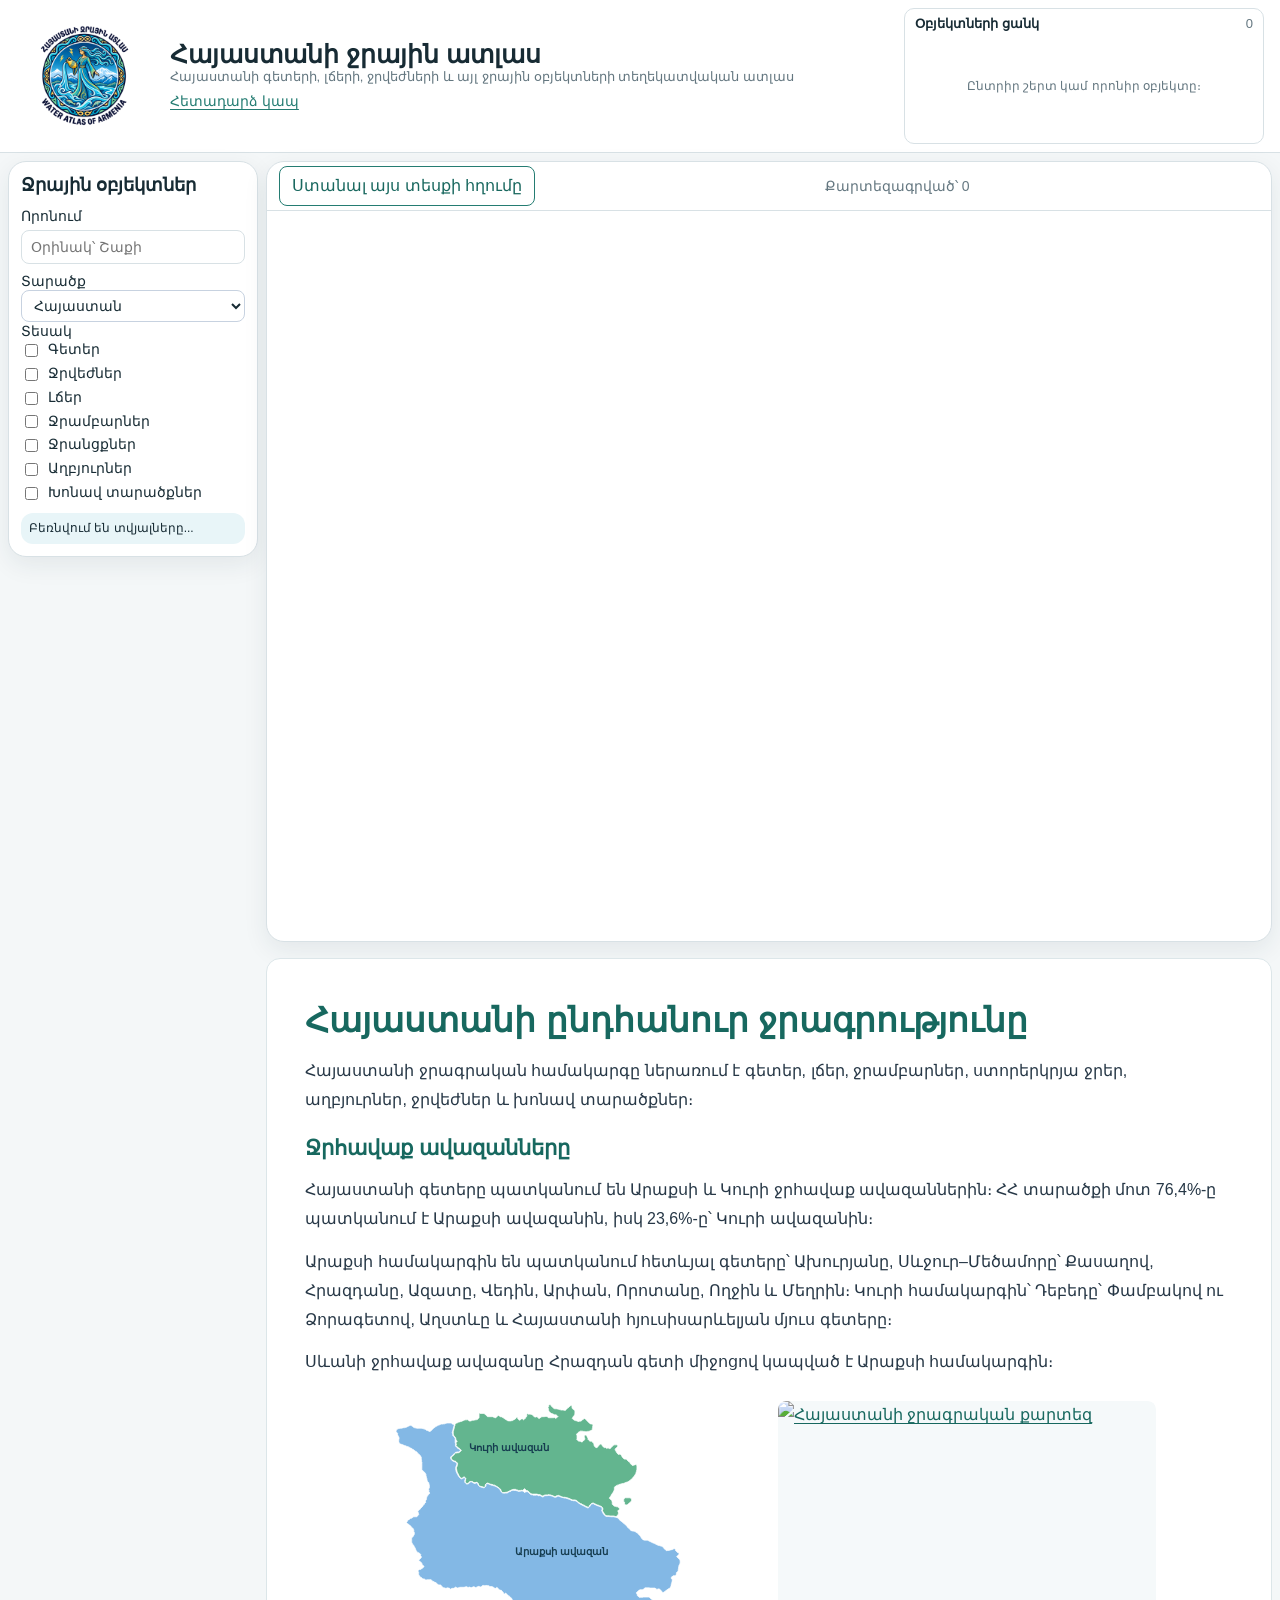
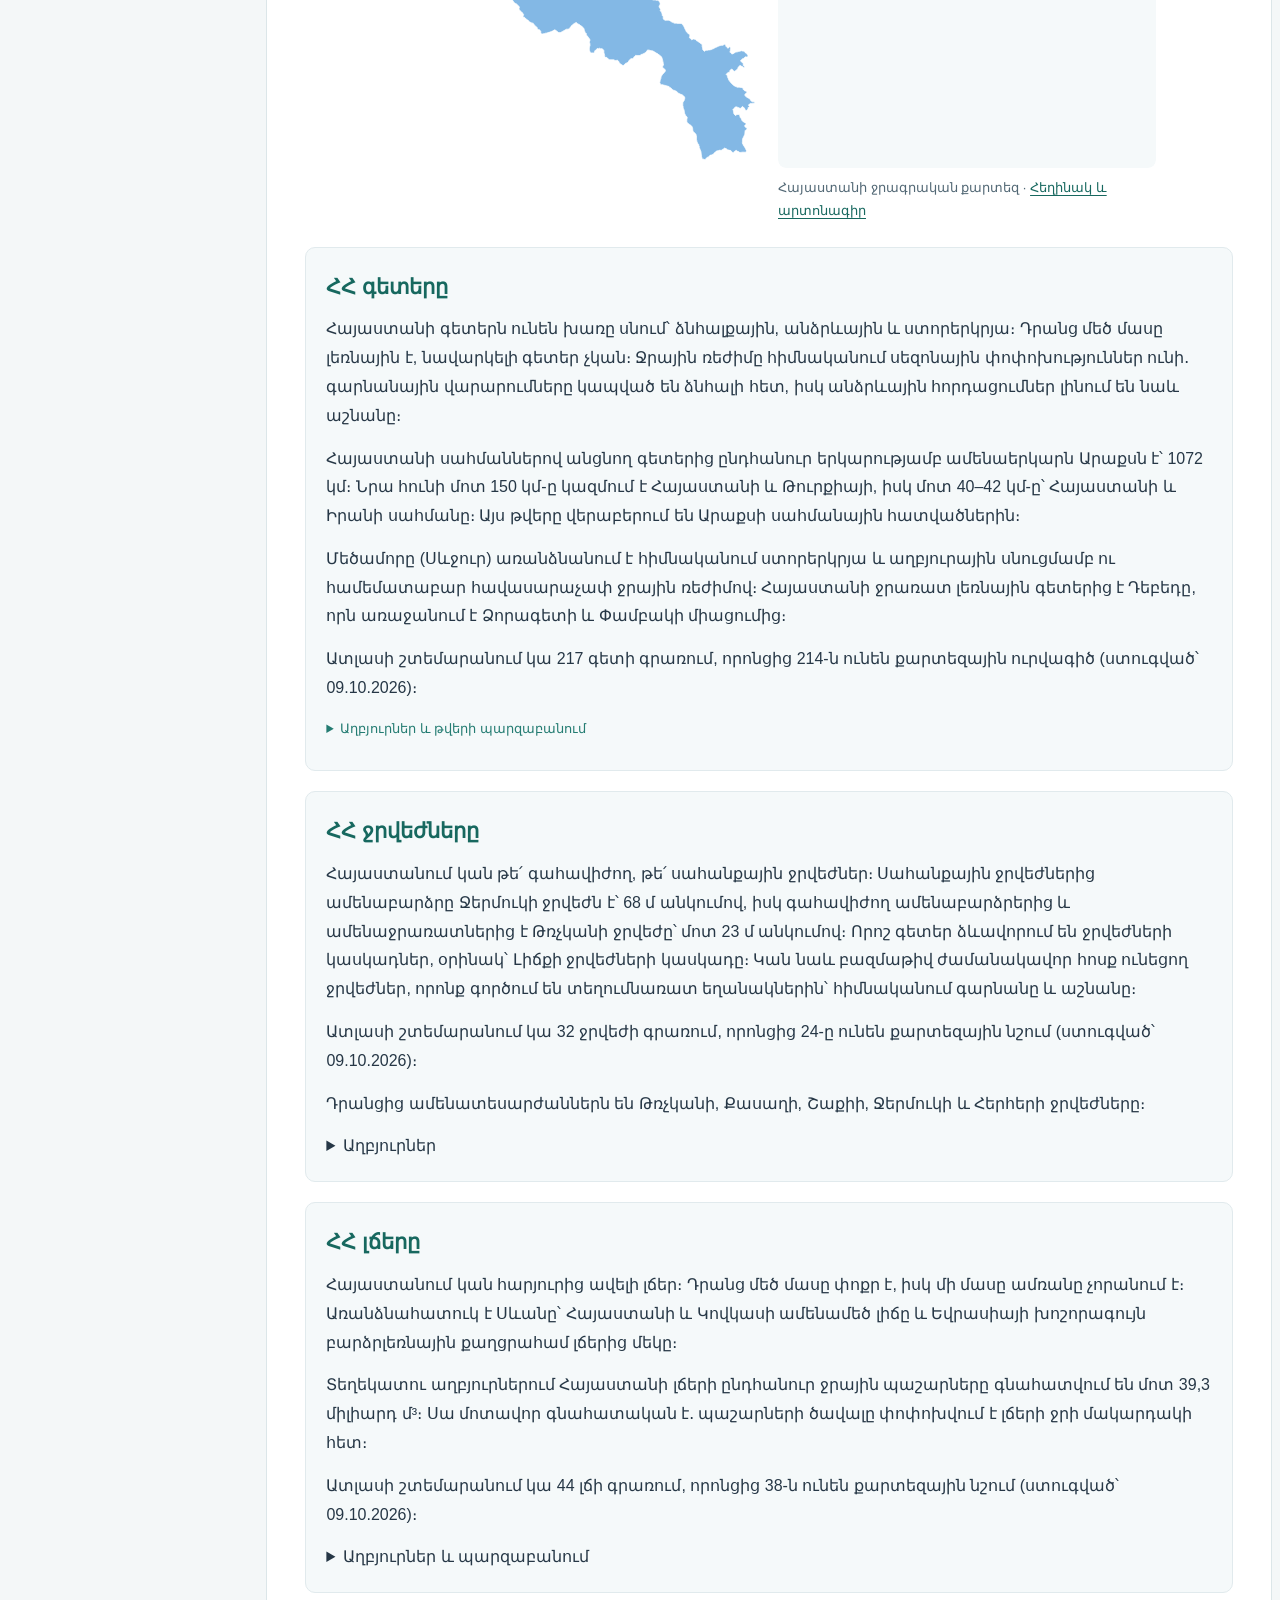
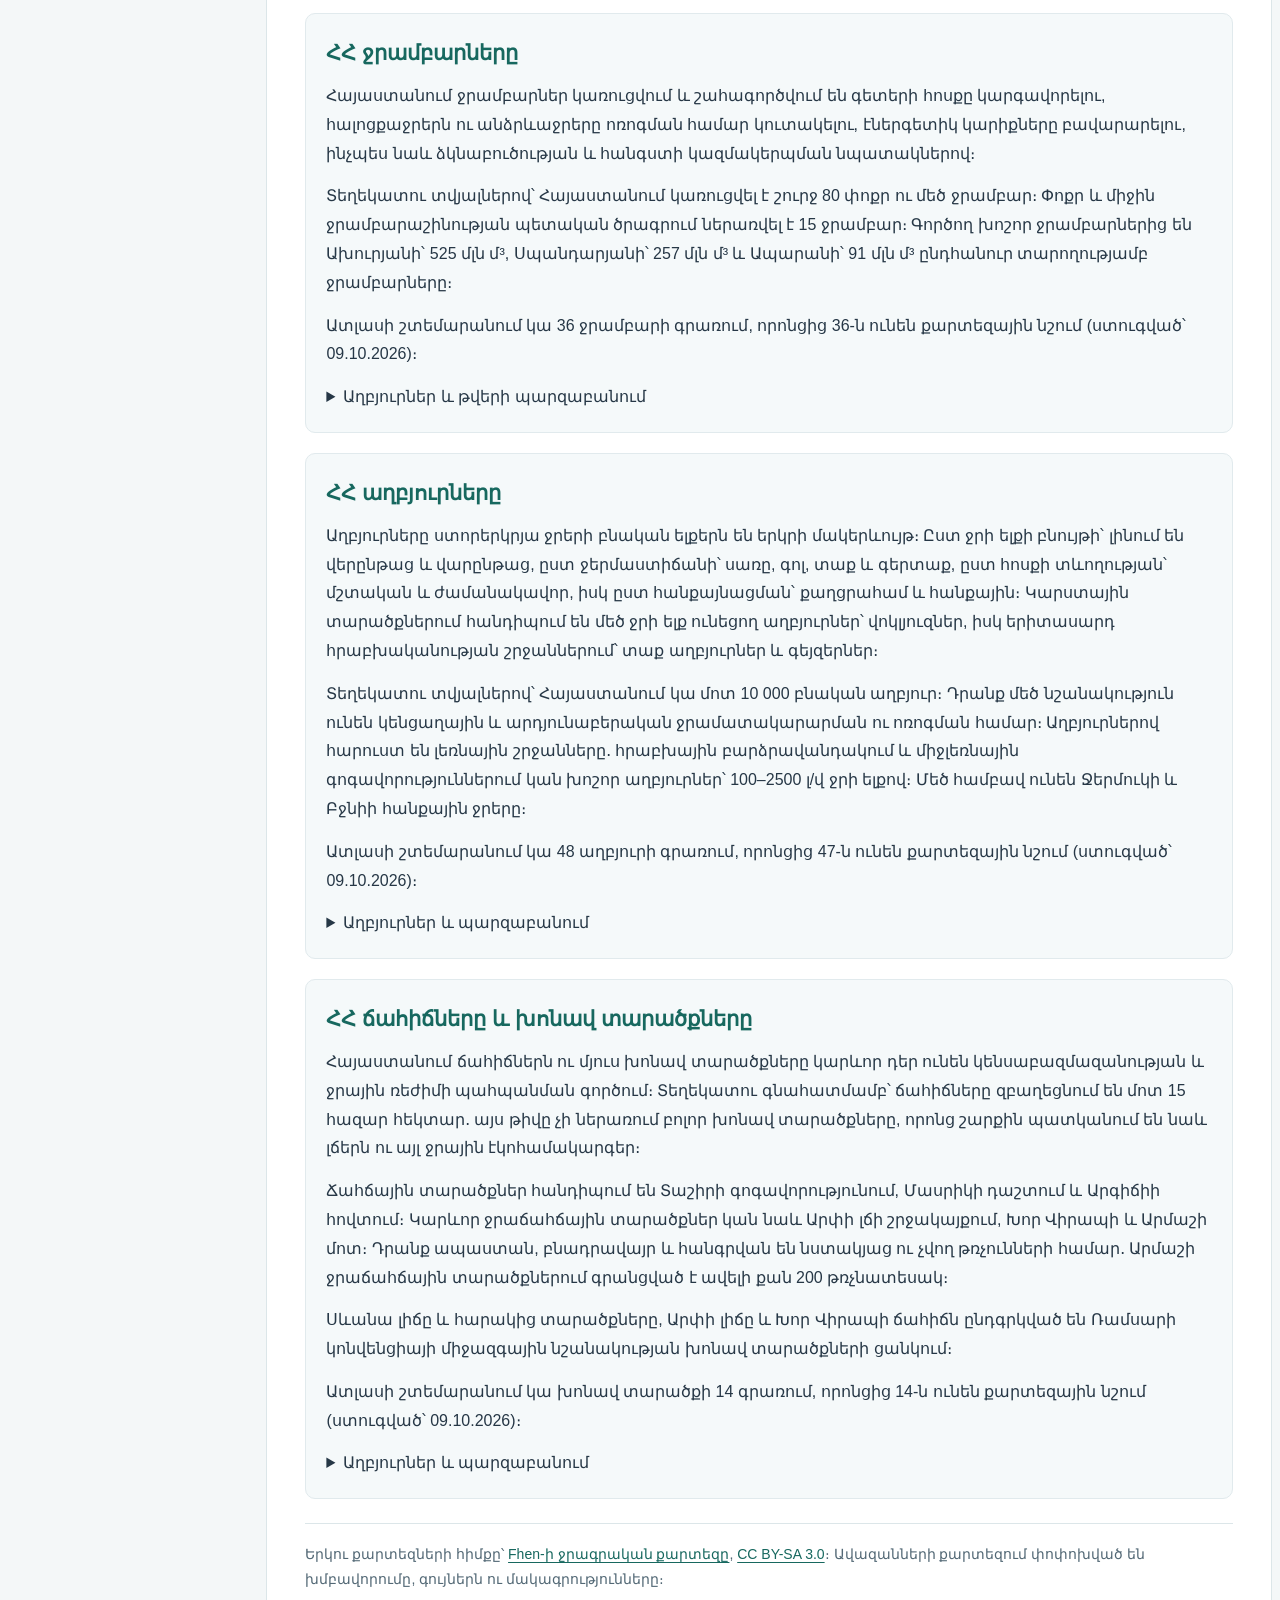
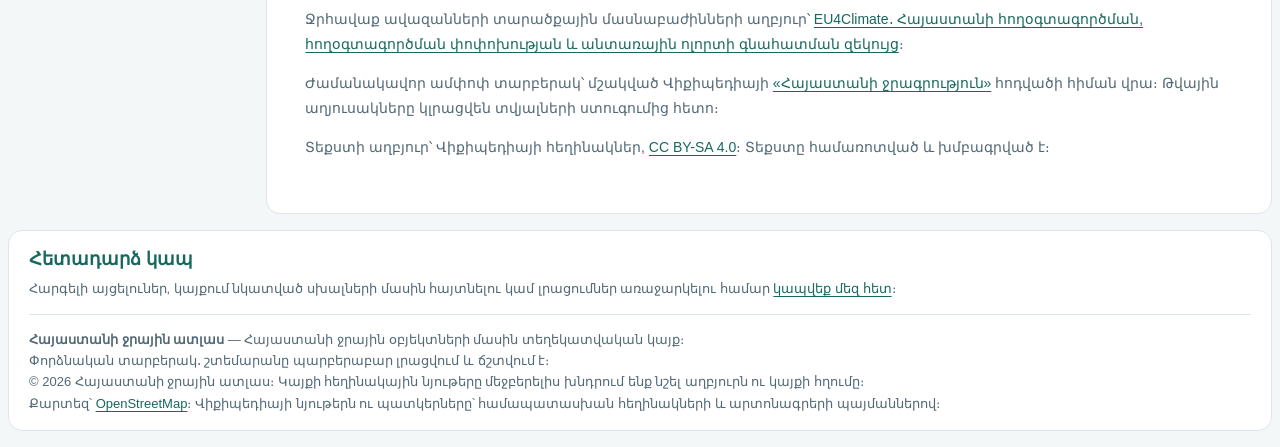
==== commit 9c213486: "Update index.html" ====
--- a/index.html
+++ b/index.html
@@ -93,6 +93,58 @@
   .site-footer .feedback-help {font-size:12px;color:#526875;}
 </style>
 <style>html, body, .object-list, #object-details { overflow-anchor: none; }</style>
+<style>
+/* Compact object list in the free right-hand part of the atlas header. */
+header.site-header .site-header-inner {
+  display: grid;
+  grid-template-columns: auto minmax(0, 1fr) minmax(270px, 360px);
+  align-items: center;
+}
+header.site-header .header-object-list {
+  min-width: 0;
+  padding: 6px 10px;
+  border: 1px solid #d8e1e5;
+  border-radius: 10px;
+  background: #fff;
+}
+header.site-header .header-object-list h3 {
+  display: flex; justify-content: space-between; gap: 8px;
+  margin: 0 0 4px; font-size: 13px; line-height: 18px;
+}
+#header-object-list-count { color: #647780; font-weight: 400; }
+.header-object-list-window { position: relative; height: 100px; }
+header.site-header #object-items {
+  height: 100px; max-height: 100px;
+  margin: 0; padding: 0; overflow-y: auto; overflow-x: hidden;
+  scrollbar-gutter: stable; overscroll-behavior: contain;
+}
+header.site-header .object-item {
+  box-sizing: border-box;
+  display: flex; flex-direction: row; align-items: center; gap: 7px;
+  height: 20px; padding: 0 2px; font-size: 12px; line-height: 19px;
+  white-space: nowrap;
+}
+header.site-header .object-name {
+  flex: 1 1 auto; min-width: 0; overflow: hidden; text-overflow: ellipsis;
+}
+header.site-header .object-meta {
+  flex: 0 1 auto; min-width: 0; max-width: 45%;
+  overflow: hidden; text-overflow: ellipsis; font-size: 11px;
+}
+.header-object-list-empty:not([hidden]) {
+  position: absolute; inset: 0; display: flex; align-items: center;
+  justify-content: center; margin: 0; padding: 8px;
+  color: #647780; font-size: 12px; text-align: center; pointer-events: none;
+}
+@media (min-width: 761px) and (max-width: 1100px) {
+  header.site-header .site-header-inner { gap: 12px; grid-template-columns: auto minmax(0, 1fr) minmax(230px, 290px); }
+  header.site-header .site-title { font-size: 21px; }
+}
+@media (max-width: 760px) {
+  header.site-header .site-header-inner { grid-template-columns: auto minmax(0, 1fr); }
+  header.site-header .header-object-list { grid-column: 1 / -1; }
+}
+</style>
 </head>
 
 
@@ -118,6 +170,13 @@
 
     <nav class="atlas-navigation" aria-label="Կայքի էջեր"><a href="contact.html">Հետադարձ կապ</a></nav>
     </div>
+    <section class="object-list header-object-list" aria-labelledby="header-object-list-title">
+      <h3 id="header-object-list-title">Օբյեկտների ցանկ <span id="header-object-list-count">0</span></h3>
+      <div class="header-object-list-window">
+        <ul id="object-items" class="object-items" tabindex="0" aria-label="Ընտրված շերտերի և որոնման օբյեկտները"></ul>
+        <p id="header-object-list-empty" class="header-object-list-empty">Ընտրիր շերտ կամ որոնիր օբյեկտը։</p>
+      </div>
+    </section>
   </div>
 
 </header>
@@ -303,20 +362,6 @@
     </div>
 
 
-    <!-- OBJECT LIST -->
-
-    <div class="object-list">
-
-      <h3>
-        Օբյեկտների ցանկ
-      </h3>
-
-      <ul
-        id="object-items"
-        class="object-items"
-      ></ul>
-
-    </div>
 
   </aside>
 
@@ -537,7 +582,7 @@
 
 <!-- Atlas application -->
 
-<script src="app.js?v=20261013-tooltip-visible"></script>
+<script src="app.js?v=20261013-header-object-list"></script>
 
 </body>
 
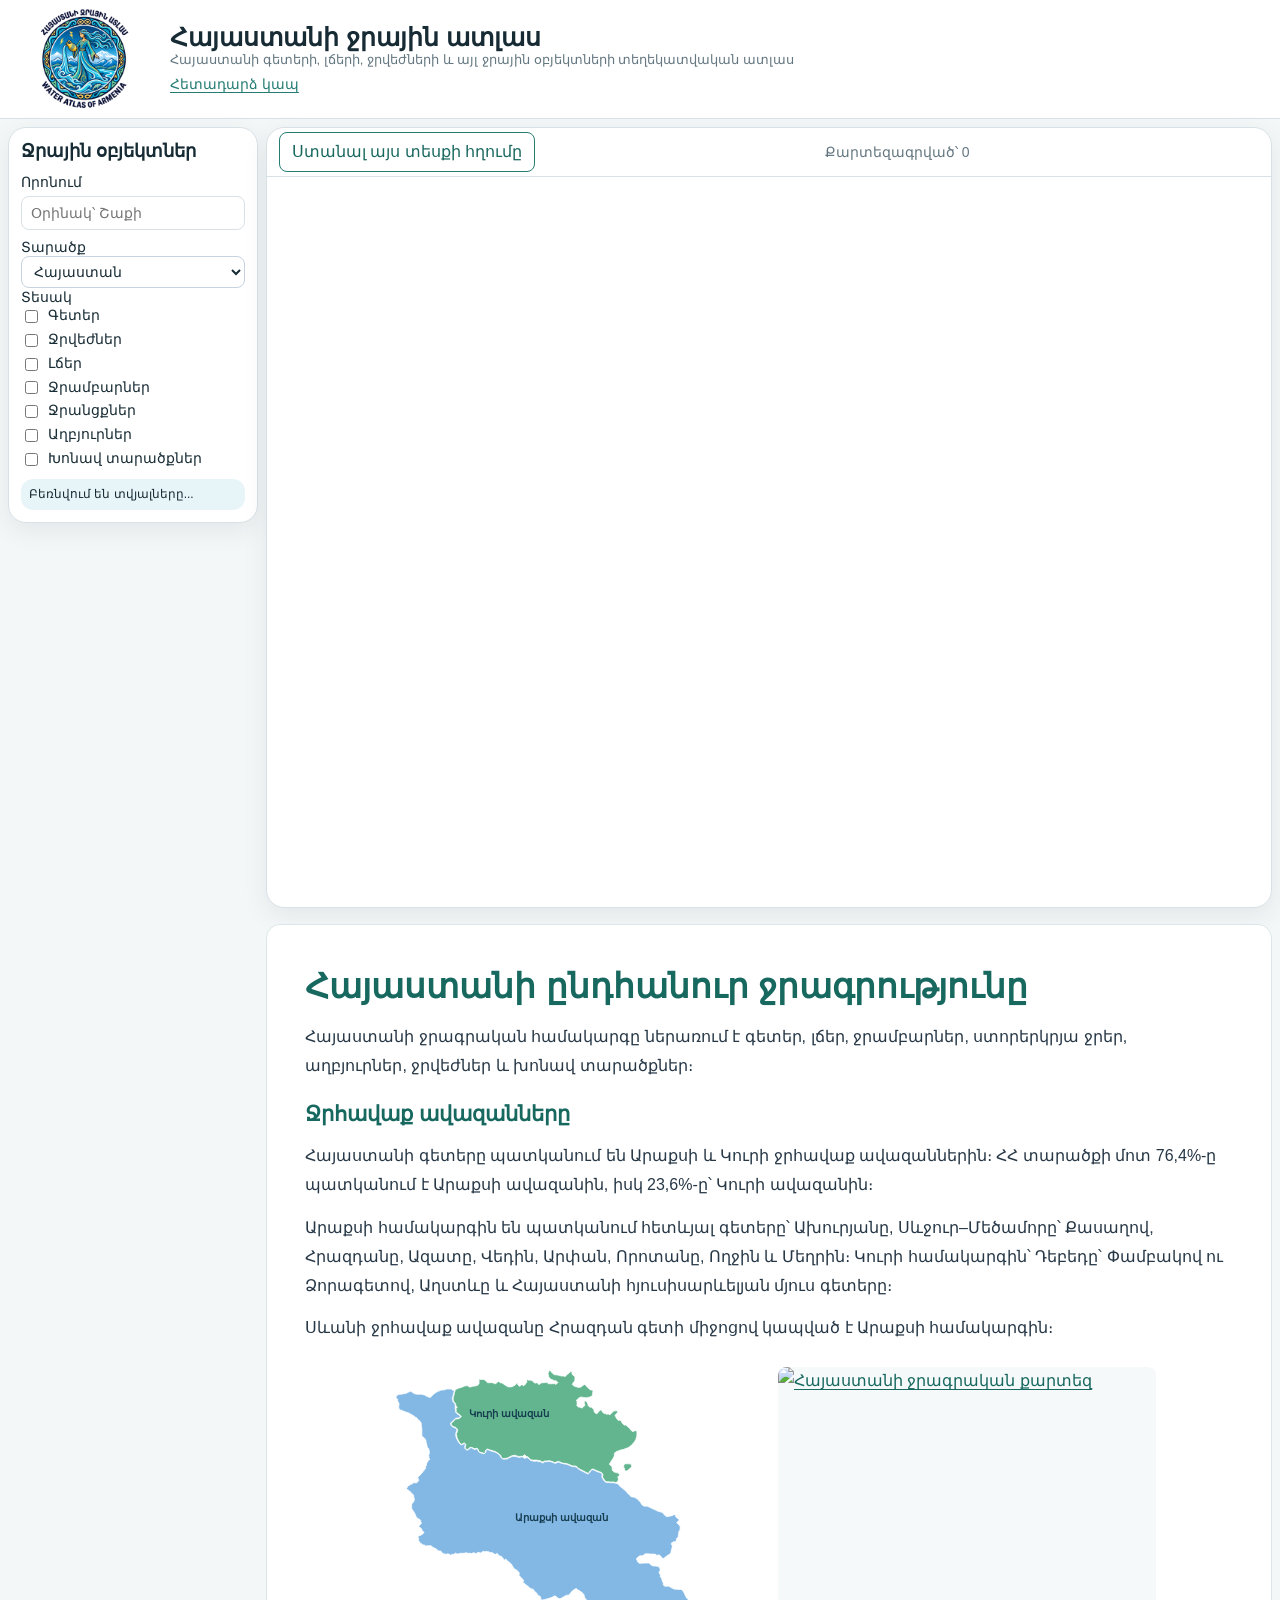
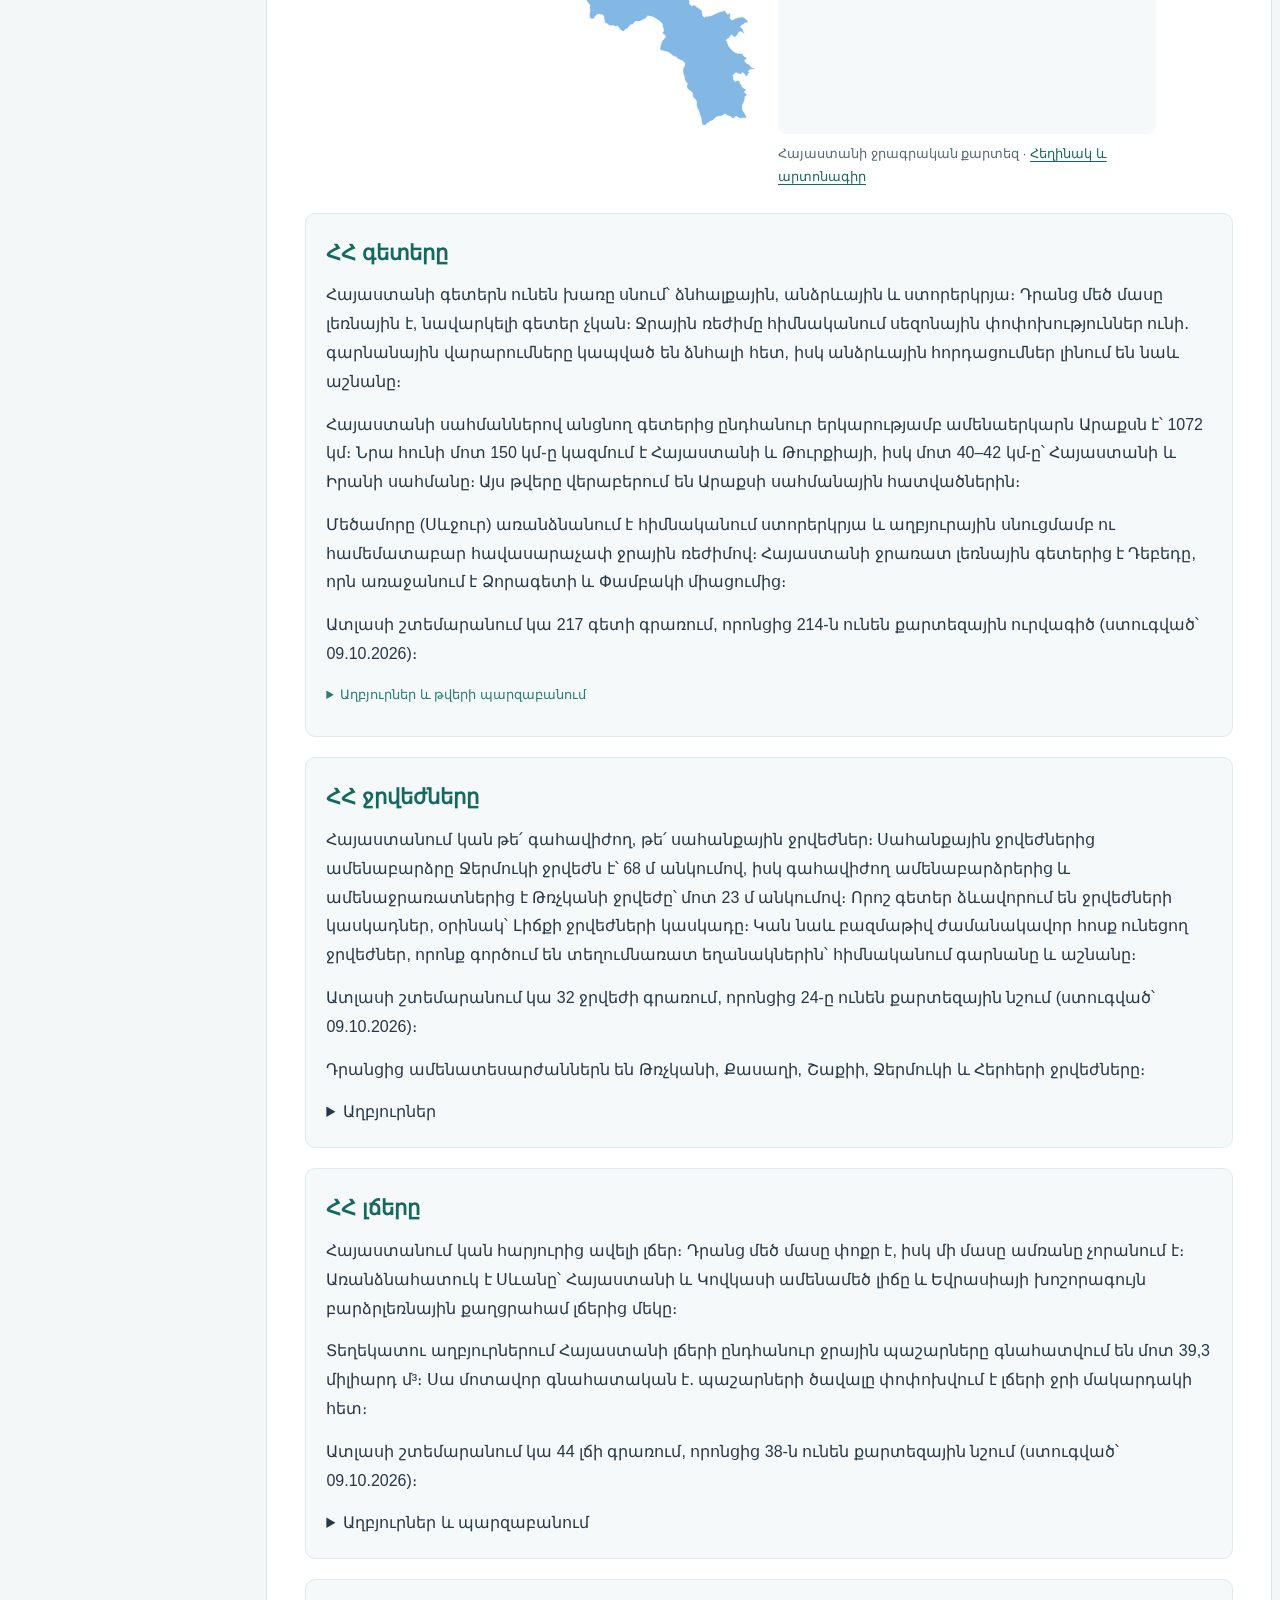
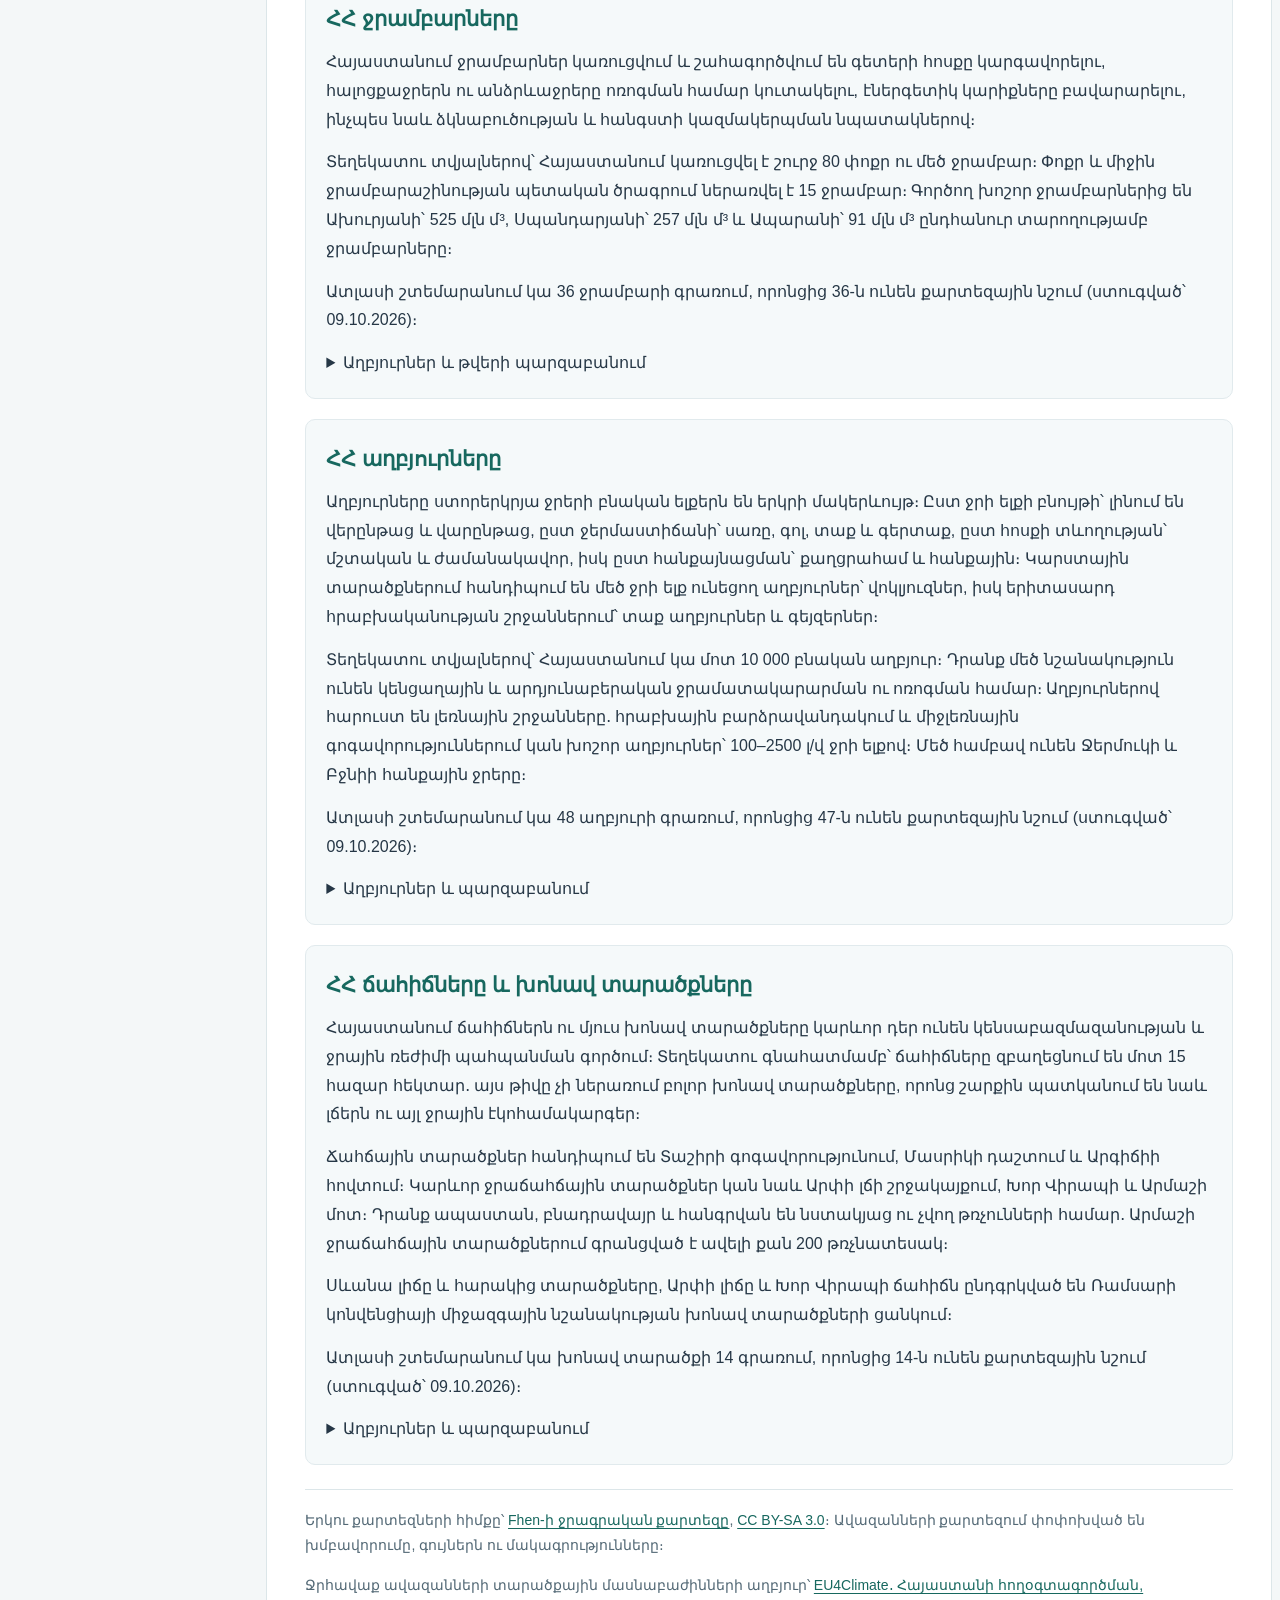
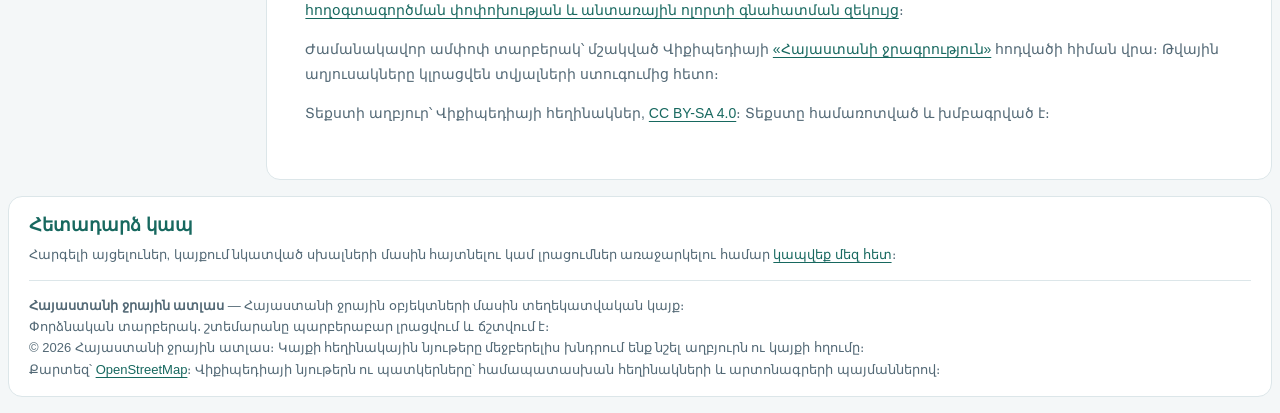
==== commit 1bfd3a7d: "Update index.html" ====
--- a/index.html
+++ b/index.html
@@ -100,6 +100,7 @@
   grid-template-columns: auto minmax(0, 1fr) minmax(270px, 360px);
   align-items: center;
 }
+header.site-header .header-object-list[hidden] { display: none; }
 header.site-header .header-object-list {
   min-width: 0;
   padding: 6px 10px;
@@ -127,15 +128,6 @@
 header.site-header .object-name {
   flex: 1 1 auto; min-width: 0; overflow: hidden; text-overflow: ellipsis;
 }
-header.site-header .object-meta {
-  flex: 0 1 auto; min-width: 0; max-width: 45%;
-  overflow: hidden; text-overflow: ellipsis; font-size: 11px;
-}
-.header-object-list-empty:not([hidden]) {
-  position: absolute; inset: 0; display: flex; align-items: center;
-  justify-content: center; margin: 0; padding: 8px;
-  color: #647780; font-size: 12px; text-align: center; pointer-events: none;
-}
 @media (min-width: 761px) and (max-width: 1100px) {
   header.site-header .site-header-inner { gap: 12px; grid-template-columns: auto minmax(0, 1fr) minmax(230px, 290px); }
   header.site-header .site-title { font-size: 21px; }
@@ -170,11 +162,10 @@
 
     <nav class="atlas-navigation" aria-label="Կայքի էջեր"><a href="contact.html">Հետադարձ կապ</a></nav>
     </div>
-    <section class="object-list header-object-list" aria-labelledby="header-object-list-title">
+    <section id="header-object-list" class="object-list header-object-list" hidden aria-labelledby="header-object-list-title">
       <h3 id="header-object-list-title">Օբյեկտների ցանկ <span id="header-object-list-count">0</span></h3>
       <div class="header-object-list-window">
         <ul id="object-items" class="object-items" tabindex="0" aria-label="Ընտրված շերտերի և որոնման օբյեկտները"></ul>
-        <p id="header-object-list-empty" class="header-object-list-empty">Ընտրիր շերտ կամ որոնիր օբյեկտը։</p>
       </div>
     </section>
   </div>
@@ -582,7 +573,7 @@
 
 <!-- Atlas application -->
 
-<script src="app.js?v=20261013-header-object-list"></script>
+<script src="app.js?v=20261013-header-list-clean"></script>
 
 </body>
 
